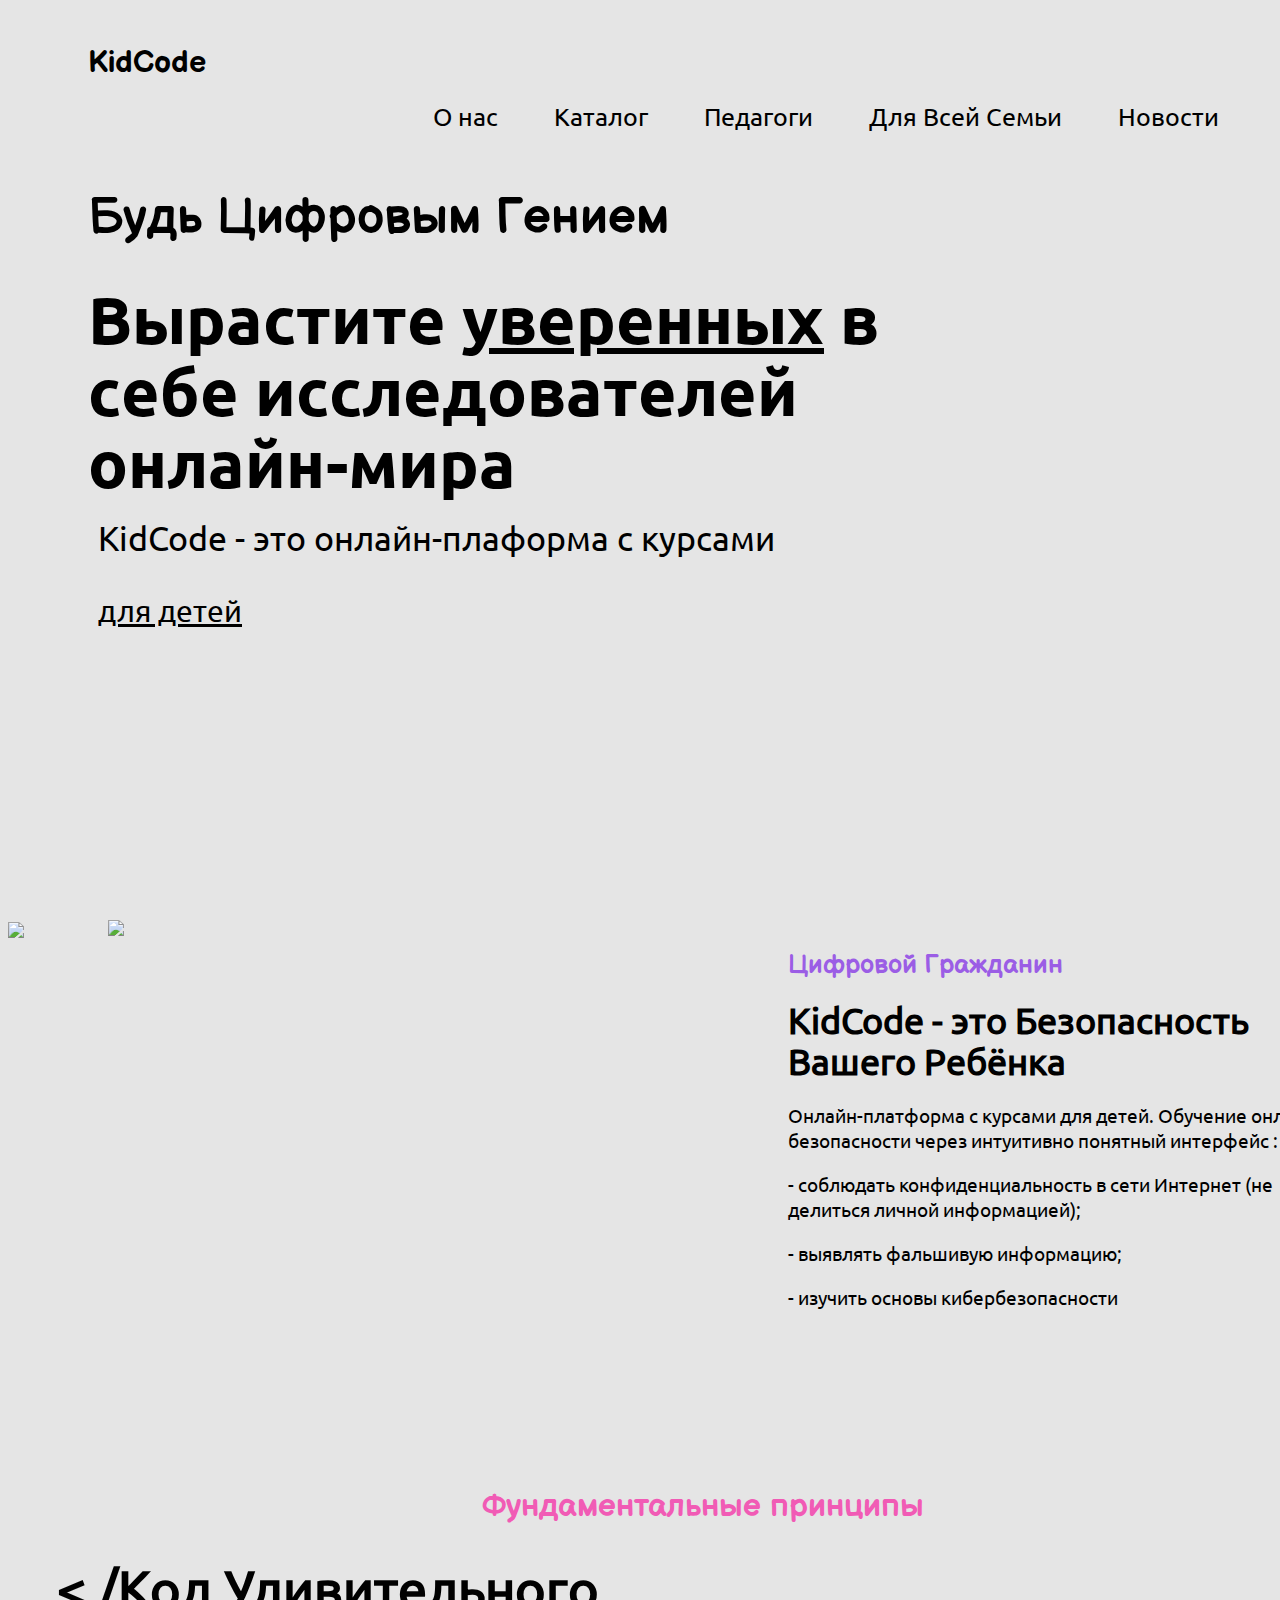
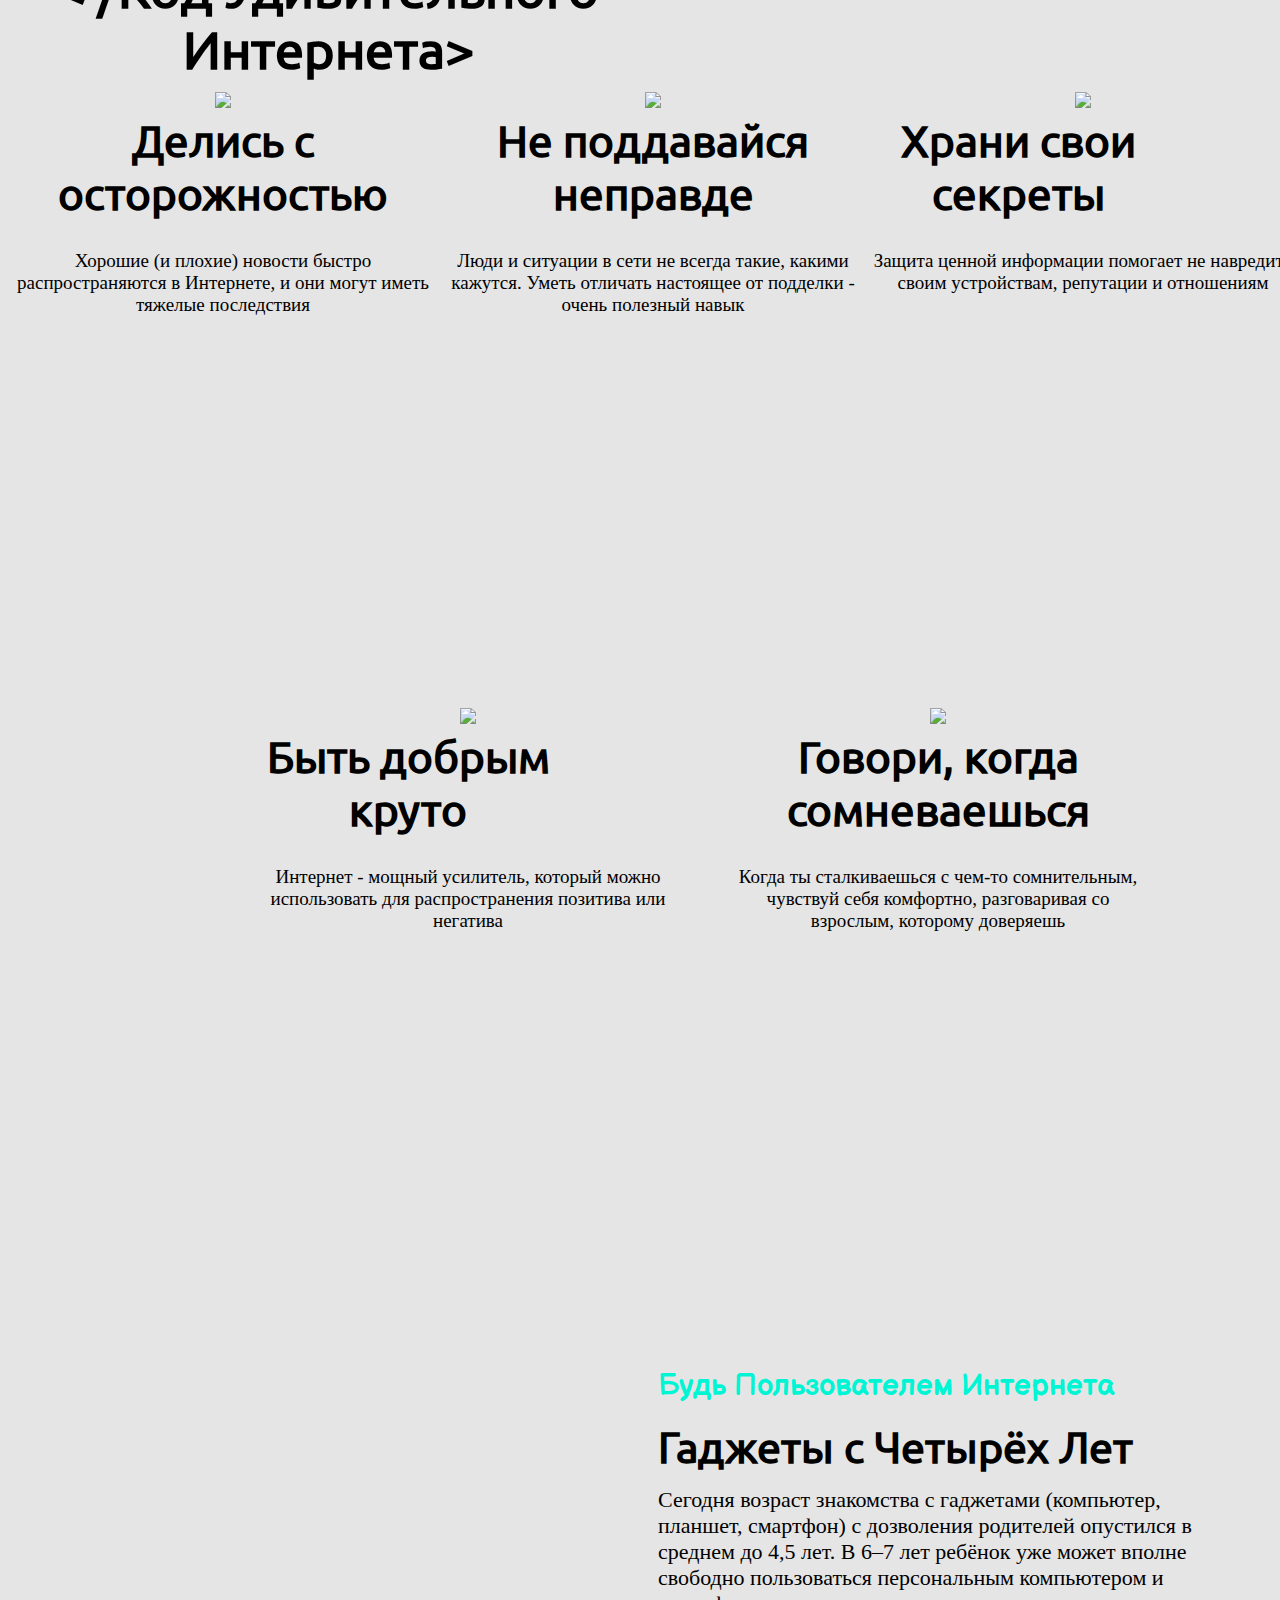
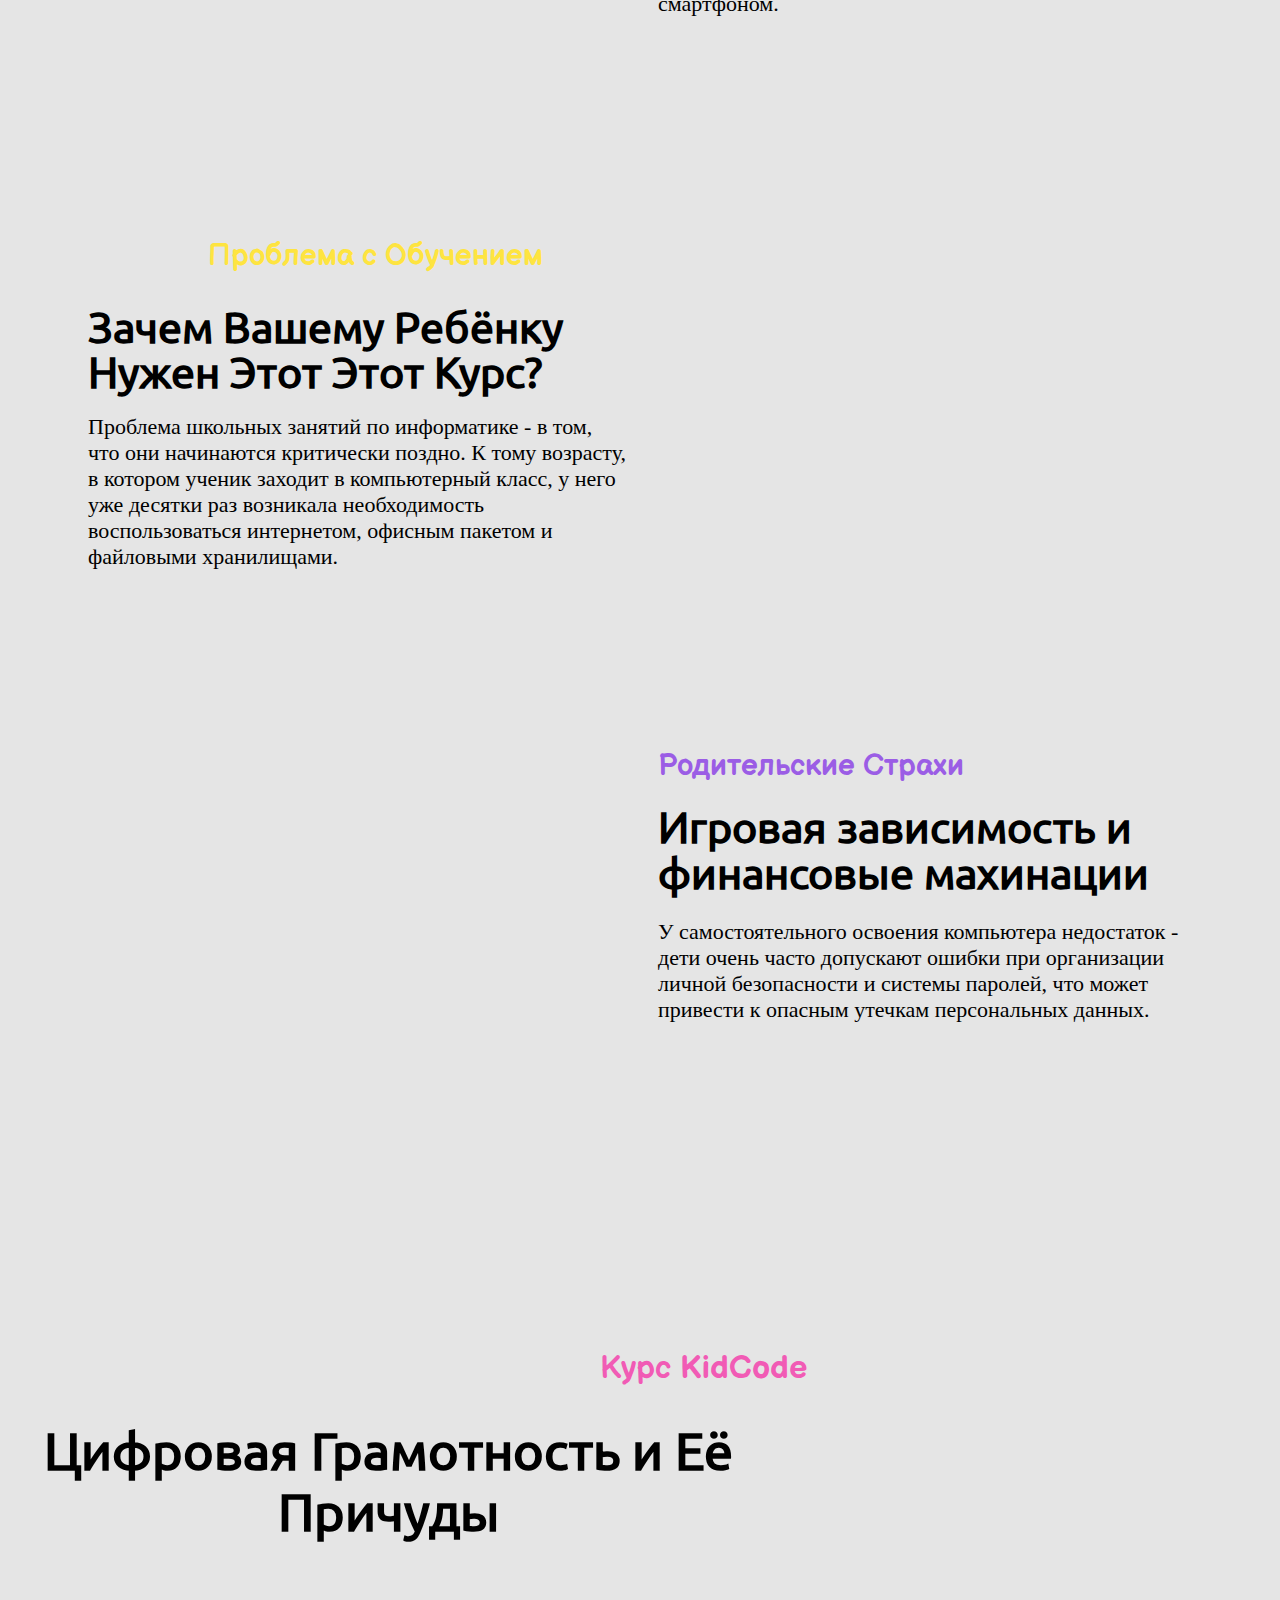
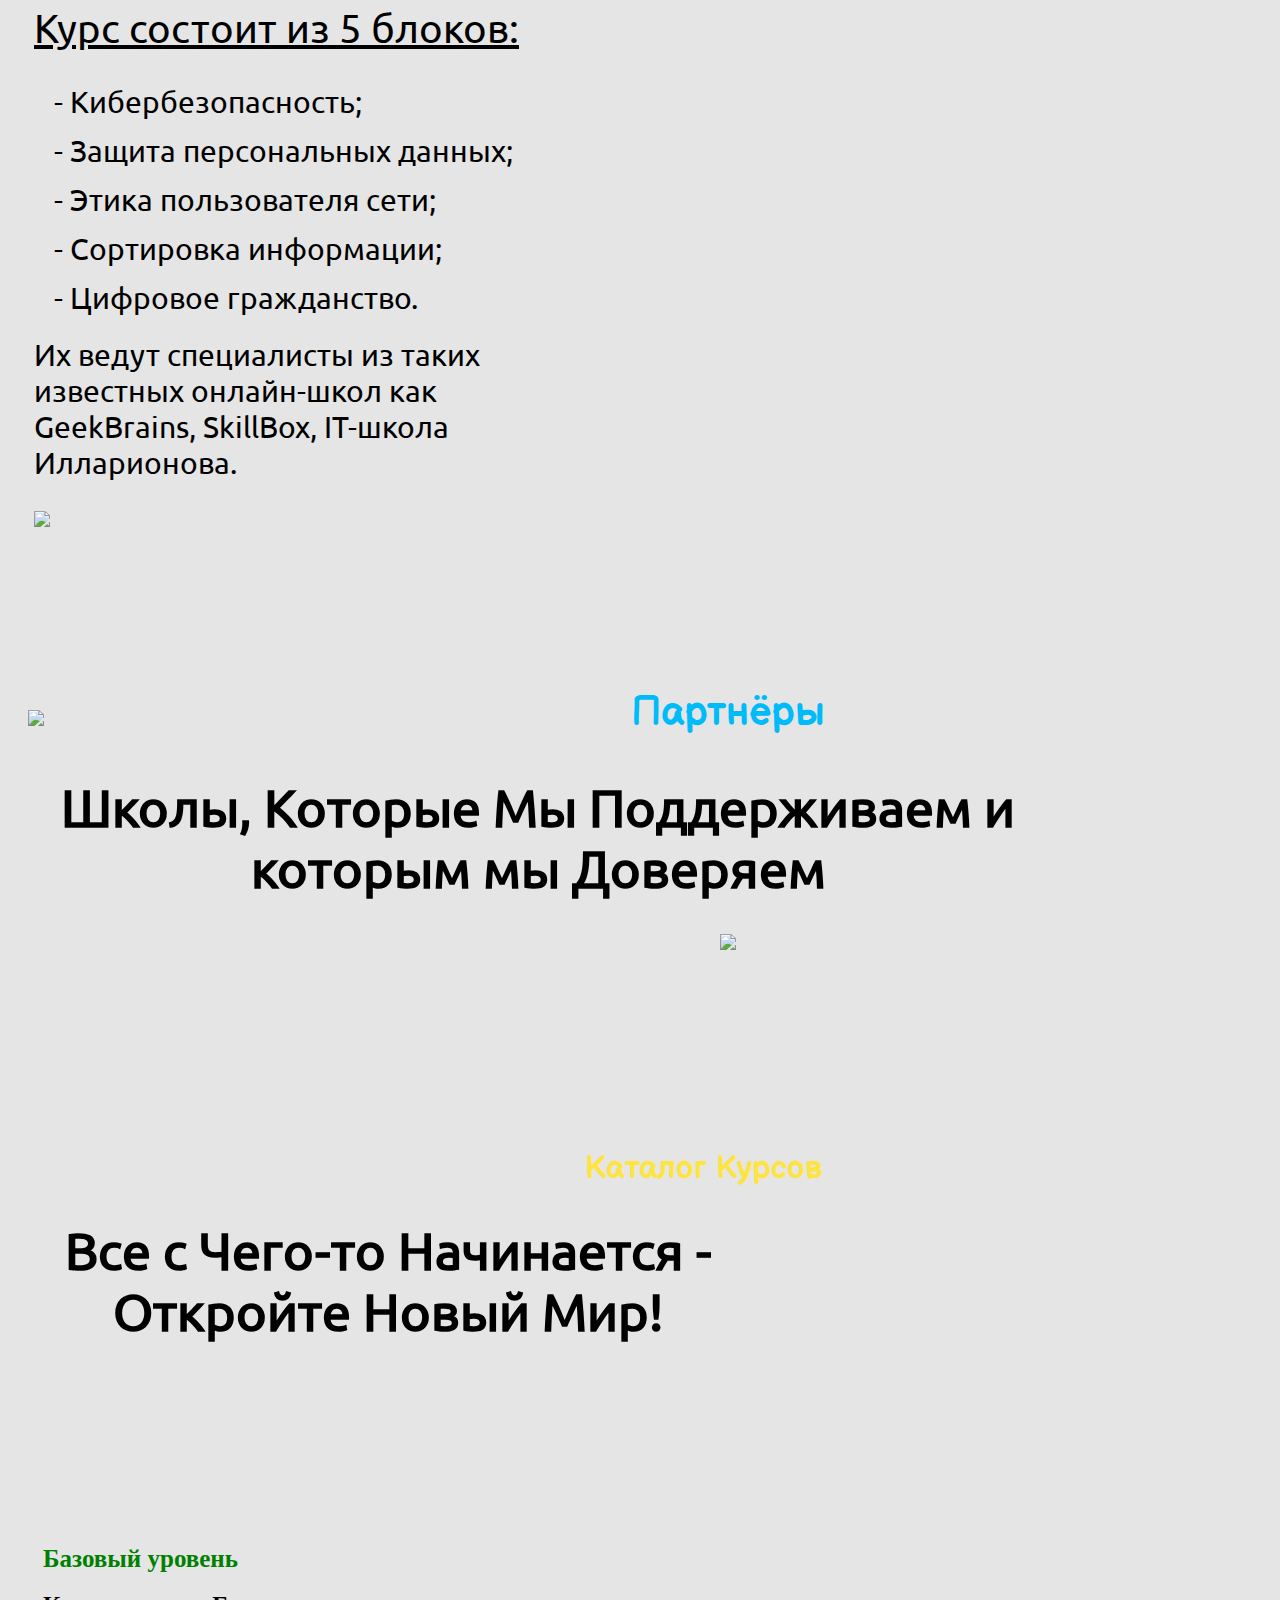
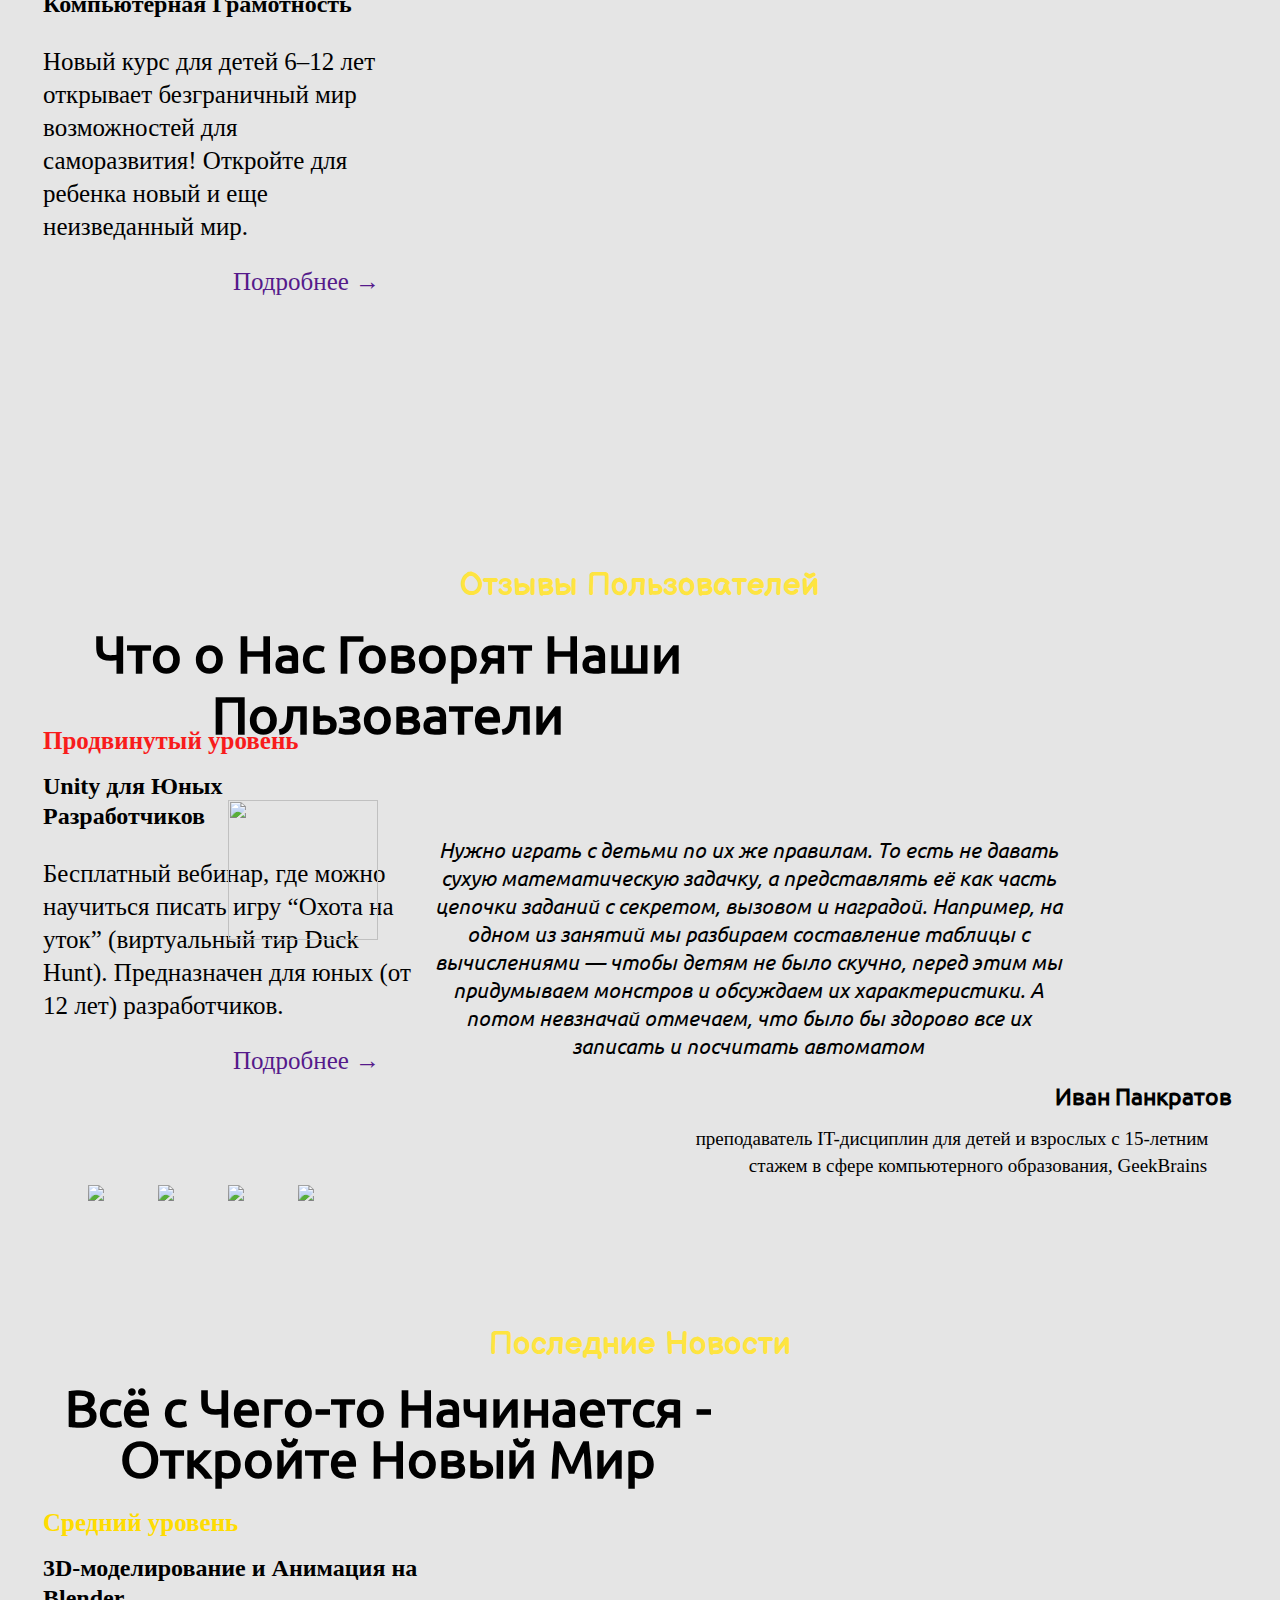
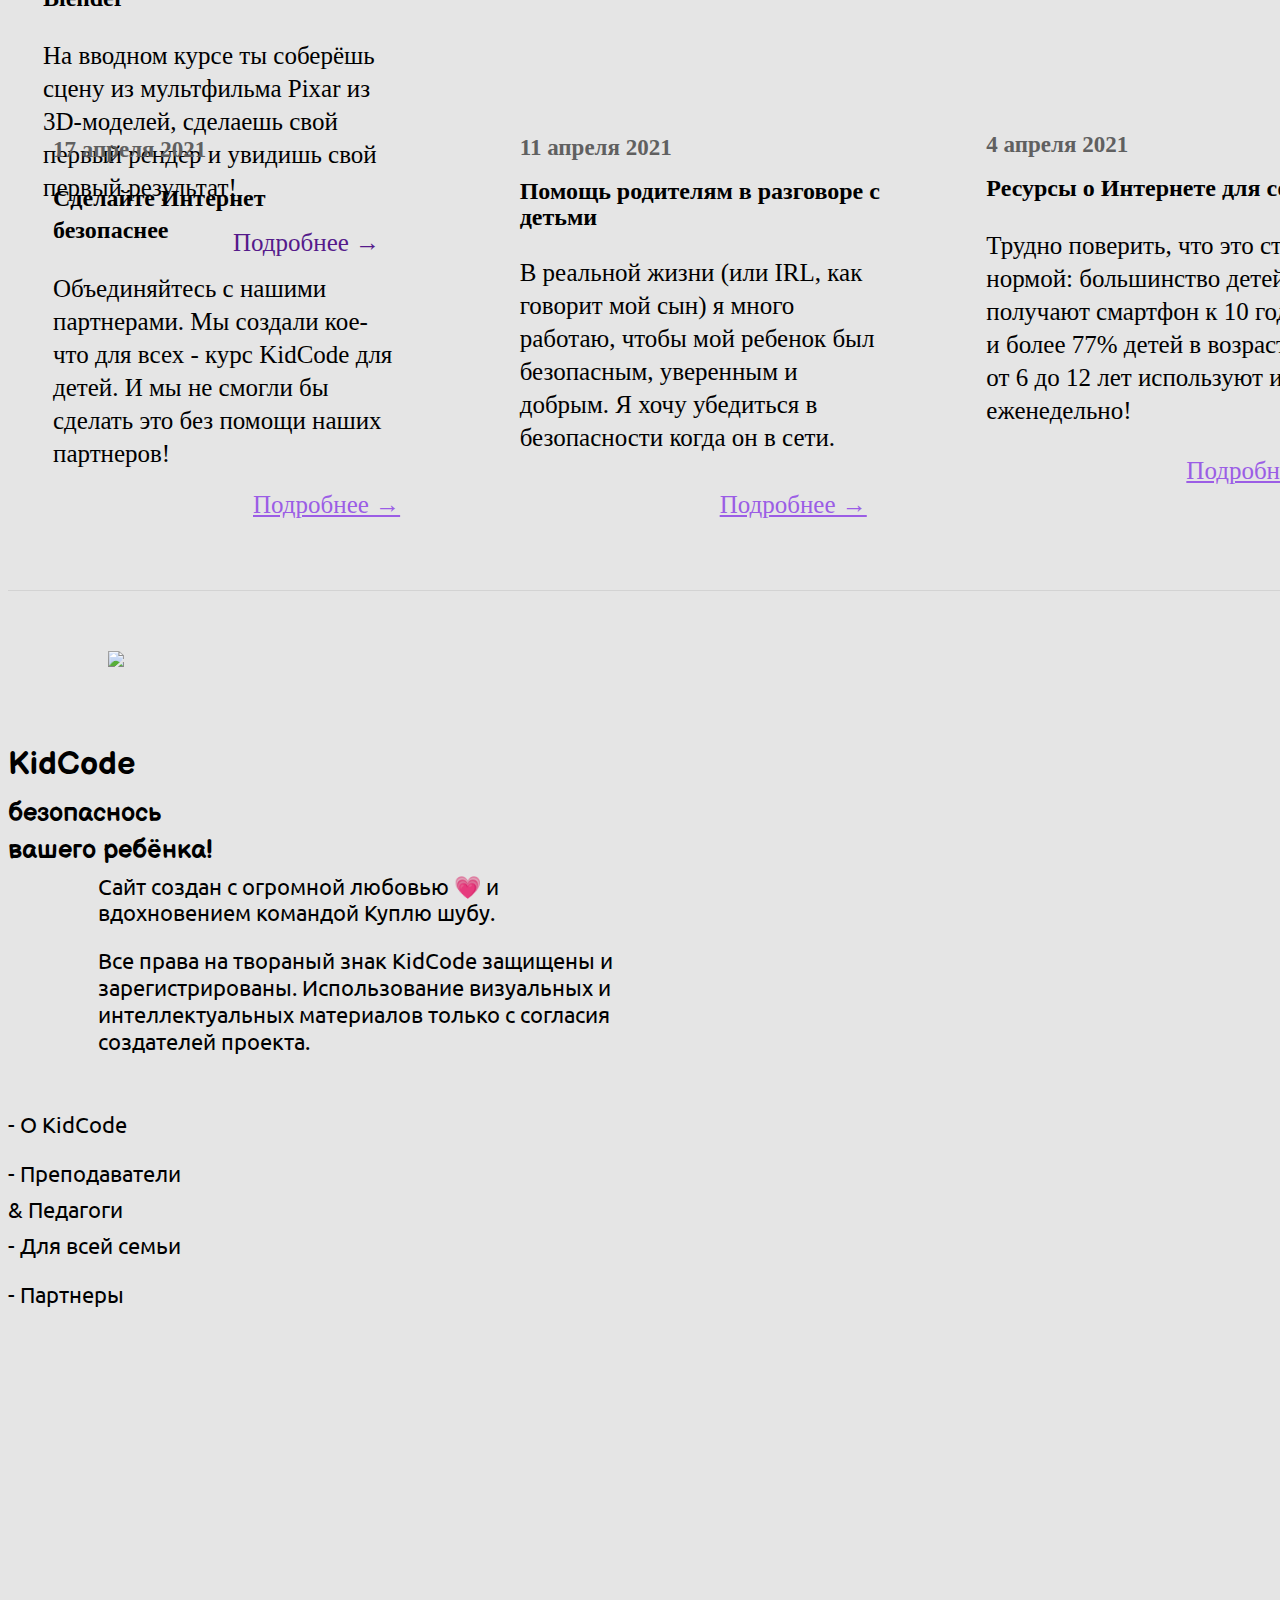
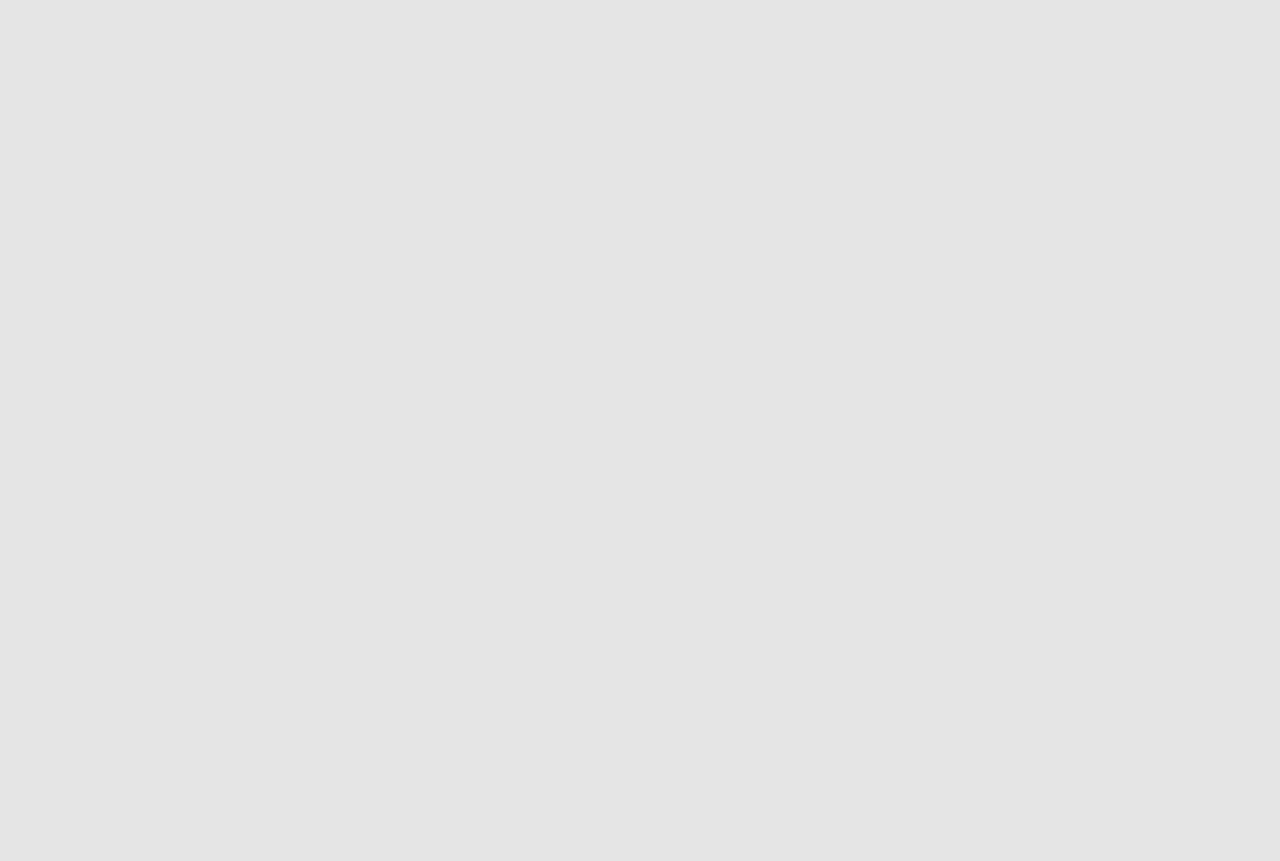
==== Hackaton/index.html @ 49bf1b78 "Add files via upload" ====
<!DOCTYPE html>
<html>
<head>
    <title>KidCode</title>
    <link rel="stylesheet" href="https://cdn.jsdelivr.net/npm/bootstrap@4.5.3/dist/css/bootstrap.min.css" integrity="sha384-TX8t27EcRE3e/ihU7zmQxVncDAy5uIKz4rEkgIXeMed4M0jlfIDPvg6uqKI2xXr2" crossorigin="anonymous">
    <link rel="stylesheet" type="text/css" href="style.css">
<link rel="stylesheet" type="text/css" href="style.css">
</head>
<body style="background-color: #E5E5E5">
	<!-- banner div -->
	<div class="mx-auto" style="width: 1440px; height: 800px; background-image: url('https://i.imgur.com/1gR1zR9.png'); background-size: 100% 100%" >
		<!-- header -->
		<div class="mx-auto row "  style="height: 98px; width: 1440px">
			<h1 class="clr_black header_h1" style="" onclick="window.location.href='index.html'" > KidCode </h1>

			<!-- header txt -->
				<a class="no_underline header_txt" style="margin-left: 425px; margin-top: 25px; font-family: 'Ubuntu'" href=""> О нас </a>

				<a class="no_underline header_txt" style="margin-left: 50px; margin-top: 25px; font-family: 'Ubuntu'" href=""> Каталог </a>

				<a class="no_underline header_txt" style="margin-left: 50px; margin-top: 25px; font-family: 'Ubuntu'" href=""> Педагоги  </a>

				<a class="no_underline header_txt" style="margin-left: 50px; margin-top: 25px; font-family: 'Ubuntu'" href=""> Для Всей Семьи </a>

				<a class="no_underline header_txt" style="margin-left: 50px; margin-top: 25px; font-family: 'Ubuntu'" href=""> Новости </a>
		</div>
		<!-- banner_text -->
		<div class="row">
			<div class="" style=" padding-left: 80px; margin-top:70px; font-size: 5px">
				<h1 class="clr_black" style="font-family: 'Balsamiq';font-size: 50px"> Будь Цифровым Гением </h1>
					<div class="" style="width: 860px; height: 600px; ">
						<b class="clr_black" style="line-height: 72px;font-weight: bold; font-size: 66px; font-family: 'UbuntuB'">Вырастите <b class="underline" style="font-weight: bold; font-size: 66px; font-family: 'UbuntuB'">уверенных</b> в себе исследователей онлайн-мира</b>
					<div class="" style="width: 700px">	
						<p class="clr_black row" style="font-size: 34px; font-family: 'Ubuntu';margin-top: 20px; margin-left: 10px">	 KidCode - это онлайн-плаформа с курсами <p class="clr_black underline" style="font-size: 30px; font-family: 'Ubuntu'; margin-left: 10px"> для детей </p> </p>
					</div>	


					</div>
			</div>

			<div class="" style="">
				<img style="width: 490px; margin-left: 0px; margin-top: 40px" src="https://i.imgur.com/Z3Z937R.png">
			</div>		



		</div>




	</div>

	<div class="mx-auto  " style="width: 1440px; height: 600px;display: flex;">
		<!-- decor-img -->
		<div class=" " style="width: 660px; height: 550px; margin-top: 60px; margin-left: 100px">
			<img src="https://i.imgur.com/q2xJYaU.png" class="" style="width: 650px; padding-top: 40px; padding-left: 0px; ">
		</div>
		<!-- about / text txt-color: 9B5DE5 -->
		<div class=" " style="width: 570px; height: 550px; margin-top: 60px">
			<p class=" " style="color: #9B5DE5; font-size: 26px; font-family: 'Balsamiq'; margin-top: 70px; margin-left: 20px">
				Цифровой Гражданин
			</p>
			<b class=" " style="line-height: 25px;color: black; font-size: 36px; font-family: 'Ubuntu'; padding-top: 0px; padding-left: 20px">
				KidCode - это Безопасность <b class=" " style="line-height: 45px;color: black; font-size: 36px; font-family: 'Ubuntu'; padding-top: 0px; padding-left: 20px">Вашего Ребёнка</b>
			</b>
			<p class="clr_black ubuntu" style="margin-left: 20px; margin-top: 20px; width: 540px; font-size: 19px" >
				Онлайн-платформа с курсами для детей. Обучение онлайн-безопасности через интуитивно понятный интерфейс :
				<p class="clr_black ubuntu" style="line-height: 25px;margin-left: 20px; margin-top: 0px; width: 540px; font-size: 19px" >
				- соблюдать конфиденциальность в сети Интернет (не делиться личной информацией);
				</p>
				<p class="clr_black ubuntu" style="line-height: 25px;margin-left: 20px; margin-top: 0px; width: 540px; font-size: 19px" >
				- выявлять фальшивую информацию;
				</p>
				<p class="clr_black ubuntu" style="line-height: 25px;margin-left: 20px; margin-top: 0px; width: 540px; font-size: 19px" >
				- изучить основы кибербезопасности
				</p>
				
			</p>	
		</div>
	</div>	
	<!-- BASICS: -->
	<div class="mx-auto  " style="width: 1440px; height: 1500px;">
		<!-- upper div -->
		<div class="mx-auto " style="width: 1390px; height: 800px">
			<!-- heading -->
			<div class="mx-auto  cntr" style="width: 1390px; height: 240px">
				<!-- txt clr: F15BB5  -->
				<p style="color: #F15BB5; font-size: 32px; font-family: 'Balsamiq'; padding-top: 35px" class=""> Фундаментальные принципы </p>
				<h1 class="mx-auto" style="color: black; font-size: 52px; font-family: 'Ubuntu'; margin-top: 0px; padding-left: 20px; width: 600px"> < /Код Удивительного Интернета> </h1>
			</div>

			<!-- advises -->
			<!-- 3 rounds -->
			<div class="mx-auto  d-flex" style="width: 1390px; height: 670px">
				<div class="mx-auto  cntr"  style="width: 430px; height: 600px;">
					<img src="https://i.imgur.com/TjP4OdY.png">

					<h1 style="color: black; font-size: 44px; font-family: 'Ubuntu'; margin-top: 2px; font-weight: bold;"> Делись с осторожностью </h1>	
					<p class="clr_black" style="font-size: 19px"> Хорошие (и плохие) новости быстро распространяются в Интернете, и они могут иметь тяжелые последствия </p>
				</div>
				<div class="mx-auto  cntr"  style="width: 430px; height: 600px;">
					<img src="https://i.imgur.com/TjP4OdY.png">

					<h1 style="color: black; font-size: 44px; font-family: 'Ubuntu'; margin-top: 2px; font-weight: bold;"> Не поддавайся неправде </h1>	
					<p class="clr_black" style="font-size: 19px"> Люди и ситуации в сети не всегда такие, какими кажутся. Уметь отличать настоящее от подделки - очень полезный навык </p>
				</div>
				<div class="mx-auto  cntr"  style="width: 430px; height: 600px;">
					<img src="https://i.imgur.com/TjP4OdY.png">

					<h1 style="color: black; font-size: 44px; font-family: 'Ubuntu'; margin-top: 2px; font-weight: bold; width: 300px" class="mx-auto"> Храни свои секреты </h1>	
					<p class="clr_black" style="font-size: 19px; margin-top: 0px"> Защита ценной информации помогает не навредить своим устройствам, репутации и отношениям </p>
				</div>
			</div>
		</div>
		<!-- lower div -->
		<div class=" mx-auto  d-flex" style="width: 1390px; height: 650px; margin-top: 56px">
			<div class="  cntr"  style="width: 420px; height: 600px;margin-left: 250px">
				<img src="https://i.imgur.com/TjP4OdY.png">

				<h1 style="width: 300px;color: black; font-size: 44px; font-family: 'Ubuntu'; margin-top: 2px; font-weight: bold;" class="mx-auto"> Быть добрым круто </h1>	
				<p class="clr_black" style="font-size: 19px; margin-top: 12px "> Интернет - мощный усилитель, который можно использовать для распространения позитива или негатива </p>
			</div>
			<div class="  cntr"  style="width: 420px; height: 600px; margin-left: 50px">
				<img src="https://i.imgur.com/TjP4OdY.png">

				<h1 style="color: black; font-size: 44px; font-family: 'Ubuntu'; margin-top: 2px; font-weight: bold;"> Говори, когда сомневаешься </h1>	
				<p class="clr_black" style="font-size: 19px"> Когда ты сталкиваешься с чем-то сомнительным, чувствуй себя комфортно, разговаривая со взрослым, которому доверяешь </p>
			</div>
		</div>

		
	</div>

	<!-- F.A.Q -->
	<div class="mx-auto  " style="width: 1440px; height: 1530px; ">
		<!-- 1st faq -->
		<div class="mx-auto d-flex" style="width: 1200px; height: 440px;background-image: url('https://i.imgur.com/p0WdG8W.png');background-size: 100% 100%">
			<!-- img template -->
			
			<!-- txt div -->
			<div style="margin-left: 600px">
				<p class=" " style="color: #00F5D4; font-size: 30px; font-family: 'Balsamiq'; margin-top: 16px; margin-left: 50px">
					Будь Пользователем Интернета
				</p>
				<b class=" " style="line-height: 25px;color: black; font-size: 43px; font-family: 'Ubuntu'; padding-top: 0px; margin-left: 50px">
					Гаджеты с Четырёх Лет
				</b>
				<p class="clr_black" style="margin-left: 50px; margin-top: 20px; width: 540px; font-size: 22px" >
					Сегодня возраст знакомства с гаджетами (компьютер, планшет, смартфон) с дозволения родителей опустился в среднем до 4,5 лет. В 6–7 лет ребёнок уже может вполне свободно пользоваться персональным компьютером и смартфоном. 		
				</p>	
			</div>
		</div>

		<!-- 2nd faq -->
		<div class="mx-auto d-flex" style="width: 1200px; height: 440px; margin-top: 30px; background-image: url('https://i.imgur.com/aOKxh3s.png'); background-size: 100% 100%;">
			<!-- txt div -->
			<div style="width: 560px">
				<p class=" " style="color: #FEE440; font-size: 30px; font-family: 'Balsamiq'; margin-top: 16px; margin-left: 200px">
					Проблема с Обучением
				</p>
				<b class="" style="line-height: 15px;color: black; font-size: 43px; font-family: 'Ubuntu'; margin-top: 0px; margin-left: 80px; ">
					Зачем Вашему
				</b>
				<b class="" style="line-height: 45px;color: black; font-size: 43px; font-family: 'Ubuntu'; margin-top: 0px; margin-left: 00px; ">
					Ребёнку
				</b>
				<b class="" style="line-height: 45px;color: black; font-size: 43px; font-family: 'Ubuntu'; margin-top: 0px; margin-left:80px; ">
					Нужен Этот 
				</b>
				<b class="" style="line-height: 45px;color: black; font-size: 43px; font-family: 'Ubuntu'; margin-top: 0px; margin-left:0px; ">
					Этот Курс?
				</b>
				<p class="clr_black" style="margin-left: 80px; margin-top: 20px; width: 540px; font-size: 22px" >
					Проблема школьных занятий по информатике - в том, что они начинаются критически поздно. К тому возрасту, в котором ученик заходит в компьютерный класс, у него уже десятки раз возникала необходимость воспользоваться интернетом, офисным пакетом и файловыми хранилищами. 		
				</p>	
			</div>
			<!-- img -->
			
		</div>

		<!-- 3rd faq -->
		<div class="mx-auto d-flex" style="width: 1200px; height: 440px; margin-top: 70px; background-size: 100% 100%; background-image: url('https://i.imgur.com/QW28UJi.png'); ">
			<!-- img template -->
			
			<!-- txt div -->
			<div style="margin-left: 600px">
				<p class=" " style="color: #9B5DE5; font-size: 30px; font-family: 'Balsamiq'; margin-top: 16px; margin-left: 50px">
					Родительские Страхи
				</p>
				<b class=" " style="line-height: 25px;color: black; font-size: 43px; font-family: 'Ubuntu'; padding-top: 0px; margin-left: 50px">
					Игровая зависимость и 
				</b>
				<b class=" " style="color: black; font-size: 43px; font-family: 'Ubuntu'; padding-top: 0px; margin-left: 50px">
					финансовые махинации
				</b>
				<p class="clr_black" style="margin-left: 50px; margin-top: 20px; width: 540px; font-size: 22px" >
					У самостоятельного освоения компьютера недостаток - дети очень часто допускают ошибки при организации личной безопасности и системы паролей, что может привести к опасным утечкам персональных данных.  		
				</p>	
			</div>
		</div>
	</div>


	<!-- own course material -->
	<div class="mx-auto " style="width: 1440px; height: 800px; ">
		<div class="mx-auto  cntr" style="width: 1390px; height: 240px">
				<!-- txt clr: F15BB5  -->
				<p style="color: #F15BB5; font-size: 32px; font-family: 'Balsamiq'; padding-top: 35px" class=""> Курс KidCode </p>
				<h1 class="mx-auto" style="color: black; font-size: 52px; font-family: 'Ubuntu'; margin-top: 0px; padding-left: 20px; width: 720px">  Цифровая Грамотность и Её Причуды  </h1>
		</div>
		<!-- course itself -->
		<div class="row mx-auto" style="width: 1440px; height: 760px; margin-top: 50px"> 
			<!-- txt div -->
			<div class="" style="width: 520px; height: 700px;margin-left: 26px">
				<p class="underline clr_black ubuntu" style="font-size: 40px; "> Курс состоит из 5 блоков: </p>

				<p class="clr_black ubuntu" style="line-height: 19px;font-size: 30px; margin-left: 20px "> - Кибербезопасность; </p>
				<p class="clr_black ubuntu" style="line-height: 19px;font-size: 30px; margin-left: 20px"> - Защита персональных данных; </p>
				<p class="clr_black ubuntu" style="line-height: 19px;font-size: 30px; margin-left: 20px"> - Этика пользователя сети; </p>
				<p class="clr_black ubuntu" style="line-height: 19px;font-size: 30px; margin-left: 20px"> - Сортировка информации; </p>
				<p class="clr_black ubuntu" style="line-height: 19px;font-size: 30px; margin-left: 20px"> - Цифровое гражданство. </p>

				<p class="clr_black ubuntu" style="font-size: 30px;">
					Их ведут специалисты из таких известных онлайн-школ как GeekBrains, SkillBox, IT-школа Илларионова.
				</p>

				<img src="https://i.imgur.com/5CbLUYL.png">	
			</div>
			<img src="https://i.imgur.com/0pT3VWP.png" style="height: 550px; margin-top: 6px; margin-left: 20px" class="">
		</div>
	</div>

	<!-- Partners -->
	<div class="mx-auto  cntr" style="width: 1440px; height: 400px; margin-top: 140px">
		<div class="cntr" style="">
			<!-- txt clr: 00BBF9  -->
			<p style="color: #00BBF9; font-size: 40px; font-family: 'Balsamiq'; padding-top: 35px" class=""> Партнёры </p>
			<h1 class="mx-auto ubuntu" style="color: black; font-size: 52px; font-family: 'Ubuntu'; margin-top: 0px; padding-left: 20px; width: 1020px"> Школы, Которые Мы Поддерживаем и которым мы  Доверяем </h1>
		</div>	
		<img src="https://i.imgur.com/PFsJ7p9.png" class="mx-auto cntr" style="width: 1300px">
	</div>

	<!-- Catalog -->
	<div class="mx-auto  " style="width: 1440px; height: 1000px; margin-top: 60px">
		<div class="mx-auto  cntr" style="width: 1390px; height: 240px">
			<!-- txt clr: F15BB5  -->
			<p style="color: #FEE440; font-size: 32px; font-family: 'Balsamiq'; padding-top: 35px" class=""> Каталог Курсов </p>
			<h1 class="mx-auto" style="color: black; font-size: 52px; font-family: 'Ubuntu'; margin-top: 0px; padding-left: 20px; width: 720px">  Все с Чего-то Начинается - Откройте Новый Мир!  </h1>
		</div>
		<!-- Courses list -->
		<div class="row mx-auto" style="margin-top: 55px">		
			<!-- 1st course -->
			<div style="background-image: url('https://i.imgur.com/DHEdboT.png'); background-size: 100% 100%;" class="course_size  mx-auto">
				<p class="" style="font-size: 25px; margin-top:200px; margin-left: 35px; font-weight: bold; color: green; line-height: 10px"> Базовый уровень </p>	
				<h2 class="" style="width: 320px; font-weight: bold; margin-left: 35px; margin-top: 1px; line-height: 30px"> Компьютерная Грамотность </h2>
				<p class="clr_black" style="font-size: 25px; margin-left: 35px; padding-top: 1px; width: 340px; line-height: 33px">
					Новый курс для детей 6–12 лет открывает безграничный мир возможностей для саморазвития! Откройте для ребенка новый и еще неизведанный мир.
				</p>	
				<!-- link  <a> -->
				<a class="no_underline course_anchor" href="" style="font-size: 25px; margin-left: 225px; padding-top: 10px;">
					Подробнее →
				</a>	
			</div>
			<!-- 2nd course FEE440 -->
			<div style="background-image: url('https://i.imgur.com/P1EWaOD.png'); background-size: 100% 100%;" class="course_size  mx-auto ">
				<p class="" style="font-size: 25px; margin-top:200px; margin-left: 35px; font-weight: bold; color: #F81C1C; line-height: 10px"> Продвинутый уровень </p>	
				<h2 class="" style="width: 320px; font-weight: bold; margin-left: 35px; margin-top: 1px; line-height: 30px"> Unity для Юных Разработчиков </h2>
				<p class="clr_black" style="font-size: 25px; margin-left: 35px; padding-top: 1px; width: 370px; line-height: 33px">
					Бесплатный вебинар, где можно научиться писать игру “Охота на уток” (виртуальный тир Duck Hunt). Предназначен для юных (от 12 лет) разработчиков.
				</p>	
				<!-- link  <a> -->
				<a class="no_underline course_anchor" href="" style="font-size: 25px; margin-left: 225px; padding-top: 10px;">
					Подробнее →
				</a>	
			</div>
			<!-- 3rd course -->
			<div style="background-image: url('https://i.imgur.com/yrUW8W7.png'); background-size: 100% 100%;" class="course_size  mx-auto ">
				<p class="" style="font-size: 25px; margin-top:200px; margin-left: 35px; font-weight: bold; color: #FFDC00; line-height: 10px"> Средний уровень </p>	
				<h2 class="" style="width: 420px; font-weight: bold; margin-left: 35px; margin-top: 1px; line-height: 30px"> 3D-моделирование и Анимация на Blender </h2>
				<p class="clr_black" style="font-size: 25px; margin-left: 35px; padding-top: 1px; width: 350px; line-height: 33px">
					На вводном курсе ты соберёшь сцену из мультфильма Pixar из 3D-моделей, сделаешь свой первый рендер и увидишь свой первый результат! 
				</p>	
				<!-- link  <a> -->
				<a class="no_underline course_anchor" href="" style="font-size: 25px; margin-left: 225px; padding-top: 10px;">
					Подробнее →
				</a>	
			</div>
		</div>	
	</div>
	<!-- reviews -->
	<div class="mx-auto   ">
		<!-- txt clr: F15BB5  -->
		<div class="cntr">
			<p style="color: #FEE440; font-size: 32px; font-family: 'Balsamiq'; padding-top: 35px;line-height: 10px" class=""> Отзывы Пользователей </p>
			<h1 class="mx-auto" style="color: black; font-size: 52px; font-family: 'Ubuntu'; margin-top: 0px; padding-left: 20px; width: 720px; ">  Что о Нас Говорят Наши Пользователи  </h1>
		</div>
		<!-- reviews section -->
		<div class=" mx-auto d-flex" style="width: 1440px; height: 390px">
			<img src="https://i.imgur.com/T8U0Yab.png" style="width: 150px;height: 140px; margin-top: 20px; margin-left: 220px">
			<!-- reviews -->
			<div class=" cntr" style="width: 1000px; height: 337px; margin-top: 35px; margin-left: 15px">
				<p class=" ubuntuI" style="font-size: 21px; width: 650px; margin-left: 30px">
					Нужно играть с детьми по их же правилам. То есть не давать сухую математическую задачку, а представлять её как часть цепочки заданий с секретом, вызовом и наградой. Например, на одном из занятий мы разбираем составление таблицы с вычислениями — чтобы детям не было скучно, перед этим мы придумываем монстров и обсуждаем их характеристики. А потом невзначай отмечаем, что было бы здорово все их записать и посчитать автоматом
				</p>
				<h1 class="ubuntu" style="font-weight: bold;font-size: 23px; margin-left: 500px">
					Иван Панкратов
				</h1>
				<p style="font-size: 19px; width: 630px;line-height: 17px; margin-left: 244px"> преподаватель IT-дисциплин для детей и взрослых с 15-летним </p>
				<p style="font-size: 19px; width: 630px; line-height: 0px; margin-left: 270px"> стажем в сфере компьютерного образования, GeekBrains  </p>
			</div>
			
		</div>
		<!-- dots menu -->
		<div class=" mx-auto " style="width: 400px; margin-top: 15px">
			<img src="https://i.imgur.com/PnBeD6N.png" class="dot1" style="margin-left: 80px">
			<img src="https://i.imgur.com/VS3YiCx.png" class="dot2" style="margin-left: 50px">
			<img src="https://i.imgur.com/YmYIBKP.png" class="dot3" style="margin-left: 50px">
			<img src="https://i.imgur.com/nCn83GS.png" class="dot4" style="margin-left: 50px">
		</div>

	</div>
	<!-- news menu -->
	<div class="" style="margin-top: 100px">
		<div class="cntr">	
			<p style="color: #FEE440; font-size: 32px; font-family: 'Balsamiq'; padding-top: 35px;line-height: 10px" class=""> Последние Новости </p>
			<h1 class="mx-auto" style="color: black; font-size: 52px; font-family: 'Ubuntu'; margin-top: 0px; padding-left: 20px; width: 720px;line-height: 51px ">  Всё с Чего-то Начинается - Откройте Новый Мир  </h1>
		</div>	
		<div class="d-flex mx-auto" style="width: 1400px; margin-top: 46px">
			<!-- 1st course -->
			<div style="background-image: url('https://i.imgur.com/YSrnVz7.png'); background-size: 100% 100%; width: 490px; height: 610px" class="course_size  mx-auto">
				<p class="" style="font-size: 23px; margin-top:210px; margin-left: 45px; font-weight: bold; color: #606060; line-height: 19px"> 17 апреля 2021 </p>	
				<h2 class="" style="width: 320px; font-weight: bold; margin-left: 45px; margin-top: 1px; line-height: 32px"> Сделайте Интернет безопаснее  </h2>
				<p class="clr_black" style="font-size: 25px; margin-left: 45px; padding-top: 1px; width: 340px; line-height: 33px">
					Объединяйтесь с нашими партнерами. Мы создали кое-что для всех - курс KidCode для детей. И мы не смогли бы сделать это без помощи наших партнеров!
				</p>	
				<!-- link  <a> -->
				<a class="course_anchor" href="" style="color: #9B5DE5;font-size: 25px; margin-left: 245px; padding-top: 10px;line-height: 20px">
					Подробнее →
				</a>	
			</div>
			<!-- 2nd course FEE440 -->
			<div style="background-image: url('https://i.imgur.com/XtZbWdQ.png'); background-size: 100% 100%; width: 490px; height: 610px" class="course_size  mx-auto ">
				<p class="" style="font-size: 23px; margin-top:210px; margin-left: 45px; font-weight: bold; color: #606060; line-height: 15px"> 11 апреля 2021 </p>	
				<h2 class="" style="width: 420px; font-weight: bold; margin-left: 45px; margin-top: 1px; line-height: 26px"> Помощь родителям в разговоре с детьми </h2>
				<p class="clr_black" style="font-size: 25px; margin-left: 45px; padding-top: 1px; width: 370px; line-height: 33px">
					В реальной жизни (или IRL, как говорит мой сын) я много работаю, чтобы мой ребенок был безопасным, уверенным и добрым. Я хочу убедиться в безопасности когда он в сети.
				</p>	
				<!-- link  <a> -->
				<a class="course_anchor" href="" style="color: #9B5DE5;font-size: 25px; margin-left: 245px; line-height: 52px">
					Подробнее →
				</a>	
			</div>
			<!-- 3rd course -->
			<div style="background-image: url('https://i.imgur.com/r9y8TBj.png'); background-size: 100% 100%; width: 490px; height: 610px" class="course_size  mx-auto ">
				<p class="" style="font-size: 23px; margin-top:210px; margin-left: 45px; font-weight: bold; color: #606060; line-height: 10px"> 4 апреля 2021 </p>	
				<h2 class="" style="width: 380px; font-weight: bold; margin-left: 45px; margin-top: 1px; line-height: 30px"> Ресурсы о Интернете  для семей </h2>
				<p class="clr_black" style="font-size: 25px; margin-left: 45px; padding-top: 1px; width: 340px; line-height: 33px">
					Трудно поверить, что это стало нормой: большинство детей получают смартфон к 10 годам, и более 77% детей в возрасте от 6 до 12 лет используют их еженедельно!
				</p>	
				<!-- link  <a> -->
				<a class="course_anchor" href="" style="color: #9B5DE5; font-size: 25px; margin-left: 245px; line-height: 37px;">
					Подробнее →
				</a>	
			</div>
		</div>
	</div>

	<!-- footer  -->
	<div style="background-image: url('https://i.imgur.com/PdbQJNC.png'); width: 1440px;height: 450px; border-top: 1px solid lightgrey; margin-top: 50px;" class="mx-auto row">
		<div class="bg-warning" style="width: 640px; height: 450px">
			<div class="row" style="">
				<!-- logo -->
				<img src="https://i.imgur.com/vtP20xb.png" style="margin-left: 100px; margin-top: 60px">
				<div class="" style="margin-top: 80px">	
					<h1 class="balsamiq" style="width: 250px; line-height: 28px"> KidCode </h1>
					<h1 class="balsamiq" style="width: 250px; line-height: 28px; font-size: 26px"> безопаснось </h1>
					<h1 class="balsamiq" style="width: 330px; line-height: 10px; font-size: 26px"> вашего ребёнка! </h1>
				</div>
			</div>
			<p class="ubuntu" style="width: 520px; font-size: 22px; margin-left: 90px; margin-top: 10px; line-height: 26px"> Сайт создан с огромной любовью 💗 и вдохновением командой Куплю шубу.
			</p>
			<p class="ubuntu" style="width: 520px; font-size: 22px; margin-left: 90px; margin-top: 3px; line-height: 27px">
				Все права на твораный знак KidCode защищены и зарегистрированы. Использование визуальных и интеллектуальных материалов только с согласия создателей проекта.
			</p>
		</div>
		<div class="bg-danger footer_txt" style="">
			
			<p class="ubuntu mx-auto" style="font-size: 22px; line-height: 27px; margin-top: 70px">
				- О KidCode
			</p>

			<p class="ubuntu mx-auto" style="font-size: 22px; line-height: 27px; margin-top: 20px">
				- Преподаватели
			</p>
			<p class="ubuntu mx-auto" style="font-size: 22px; line-height: 27px; margin-top: 20px; line-height: 1px">
				& Педагоги
			</p>

			<p class="ubuntu mx-auto" style="font-size: 22px; line-height: 27px; margin-top: 20px">
				- Для всей семьи
			</p>

			<p class="ubuntu mx-auto" style="font-size: 22px; line-height: 27px; margin-top: 20px">
				- Партнеры
			</p>
		</div>
		<div class="bg-success footer_txt cntr" style="">
			
		</div>
		<div class="bg-primary footer_txt cntr" style="">
			
		</div>
	</div>

</body>

<script type="text/javascript">
	var header_h1 = document.querySelector(".header_h1");

	
</script>

</html>

<!-- Нужно играть с детьми по их же правилам. То есть не давать сухую математическую задачку, а представлять её как часть цепочки заданий с секретом, вызовом и наградой. Например, на одном из занятий мы разбираем составление таблицы с вычислениями — чтобы детям не было скучно, перед этим мы придумываем монстров и обсуждаем их характеристики. А потом невзначай отмечаем, что было бы здорово все их записать и посчитать автоматом -->
---- Hackaton/style.css ----
@font-face {
  font-family: 'Ubuntu';
  src:  url('Ubuntu.ttf');
       
}

@font-face {
  font-family: 'UbuntuB';
  src:  url('UbuntuB.ttf');
       
}

@font-face {
  font-family: 'Balsamiq';
  src:  url('BalsamiqSans.ttf');
       
}

@font-face {
  font-family: 'UbuntuI';
  src:  url('UbuntuI.ttf');
       
}

.cntr {
	text-align: center;

}

.no_underline {
	text-decoration: none;
}

.header_txt {
	font-size: 25px;
	color: black;

}

.header_txt:hover {
	font-size: 25px;
	color: black;
	text-decoration: none;
	cursor: pointer;
}

.clr_black {
	color: black;
}

.underline {
	text-decoration: underline;
}

.abs {
	position: absolute;

}

.header_h1 {
	font-family: 'Balsamiq';
	padding-left: 80px;
	font-size: 30px;
	padding-top: 25px;
}

.header_h1:hover {
	cursor: pointer;
}

.d-flex {
	display: flex;
}

.course_size {
	width: 420px;
	height: 582px;

}

.course_bg {
	background-image: url('https://i.imgur.com/hKT31Gk.png');
	background-size: 100% 100%;
}

.balsamiq {
	font-family: Balsamiq;
}

.ubuntu {
	font-family: Ubuntu;
}

.ubuntuI {
	font-family: UbuntuI
}


.txt10 {
  font-family: Ubuntu;
  color: black;
  font-size: 18px;

}

.footer_txt {
	width: 266.5px;
	height: 450px;
}
---- Hackaton/style.css ----
@font-face {
  font-family: 'Ubuntu';
  src:  url('Ubuntu.ttf');
       
}

@font-face {
  font-family: 'UbuntuB';
  src:  url('UbuntuB.ttf');
       
}

@font-face {
  font-family: 'Balsamiq';
  src:  url('BalsamiqSans.ttf');
       
}

@font-face {
  font-family: 'UbuntuI';
  src:  url('UbuntuI.ttf');
       
}

.cntr {
	text-align: center;

}

.no_underline {
	text-decoration: none;
}

.header_txt {
	font-size: 25px;
	color: black;

}

.header_txt:hover {
	font-size: 25px;
	color: black;
	text-decoration: none;
	cursor: pointer;
}

.clr_black {
	color: black;
}

.underline {
	text-decoration: underline;
}

.abs {
	position: absolute;

}

.header_h1 {
	font-family: 'Balsamiq';
	padding-left: 80px;
	font-size: 30px;
	padding-top: 25px;
}

.header_h1:hover {
	cursor: pointer;
}

.d-flex {
	display: flex;
}

.course_size {
	width: 420px;
	height: 582px;

}

.course_bg {
	background-image: url('https://i.imgur.com/hKT31Gk.png');
	background-size: 100% 100%;
}

.balsamiq {
	font-family: Balsamiq;
}

.ubuntu {
	font-family: Ubuntu;
}

.ubuntuI {
	font-family: UbuntuI
}


.txt10 {
  font-family: Ubuntu;
  color: black;
  font-size: 18px;

}

.footer_txt {
	width: 266.5px;
	height: 450px;
}
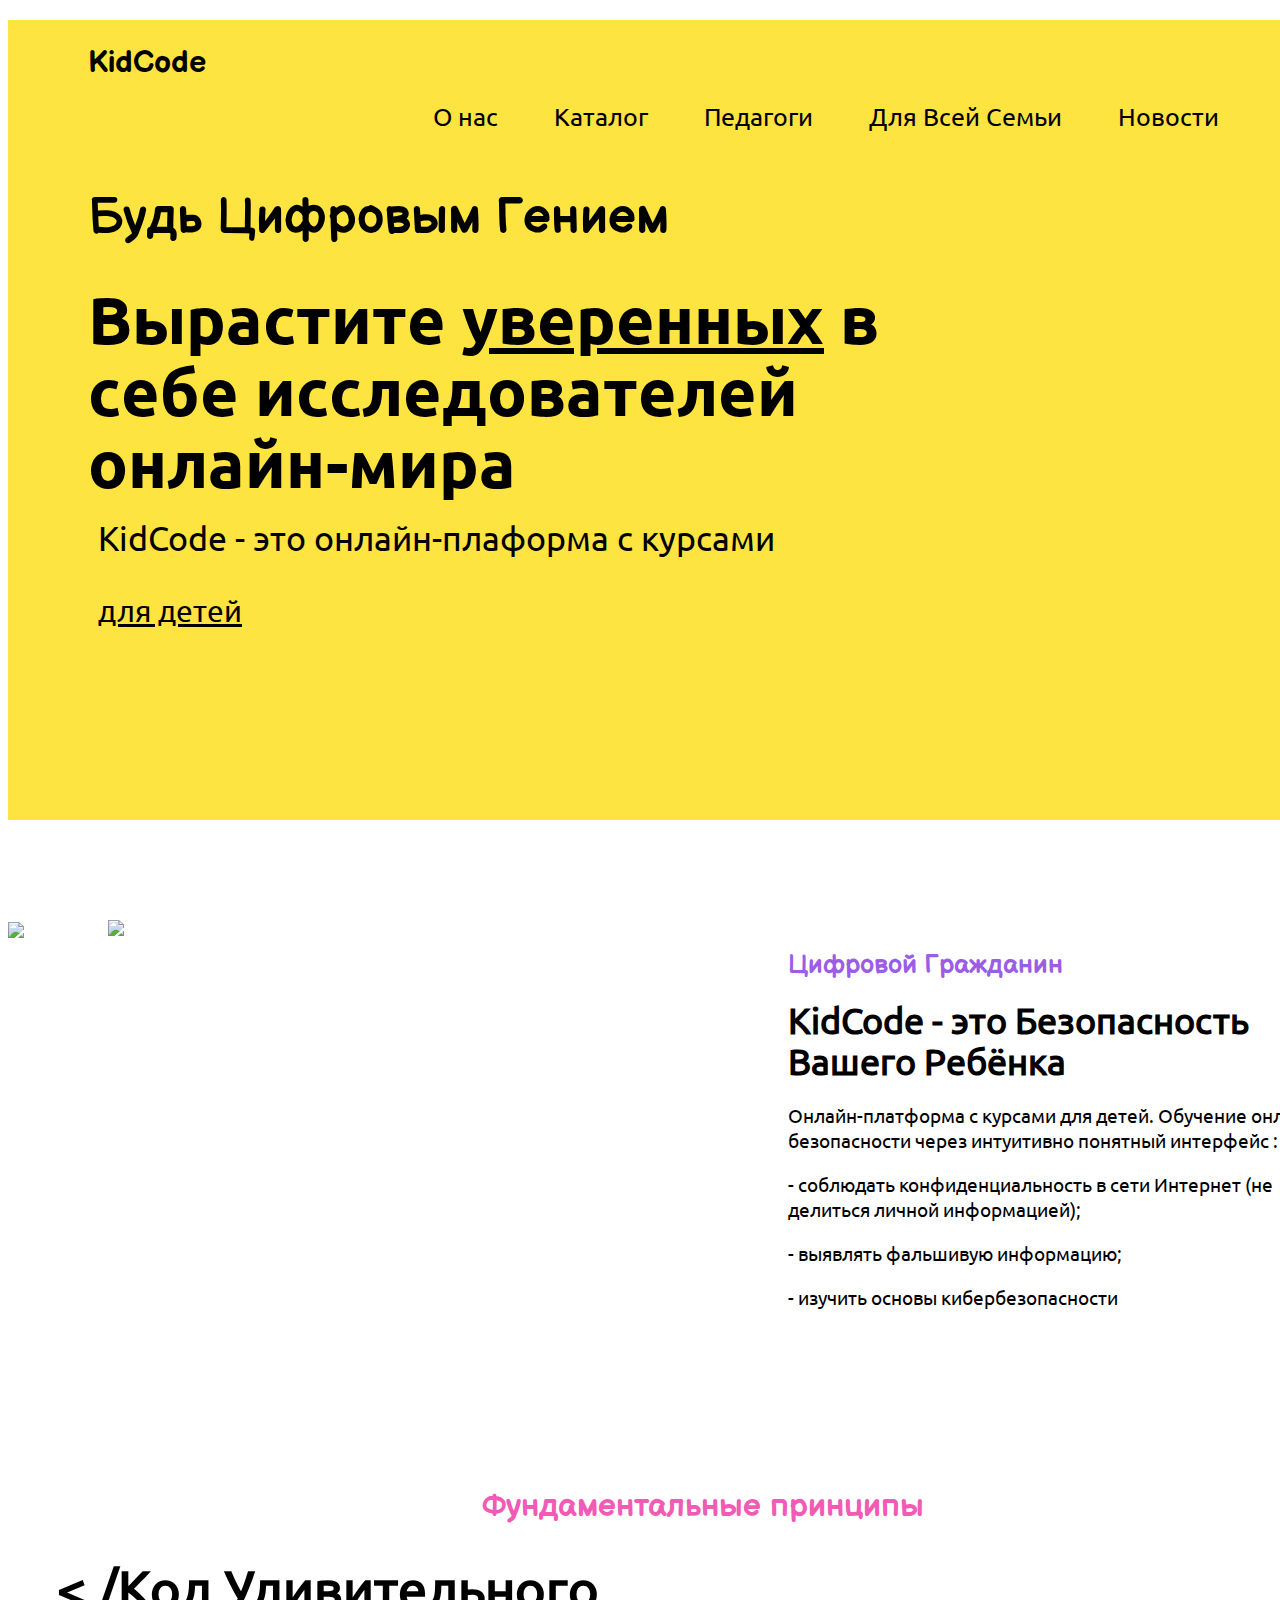
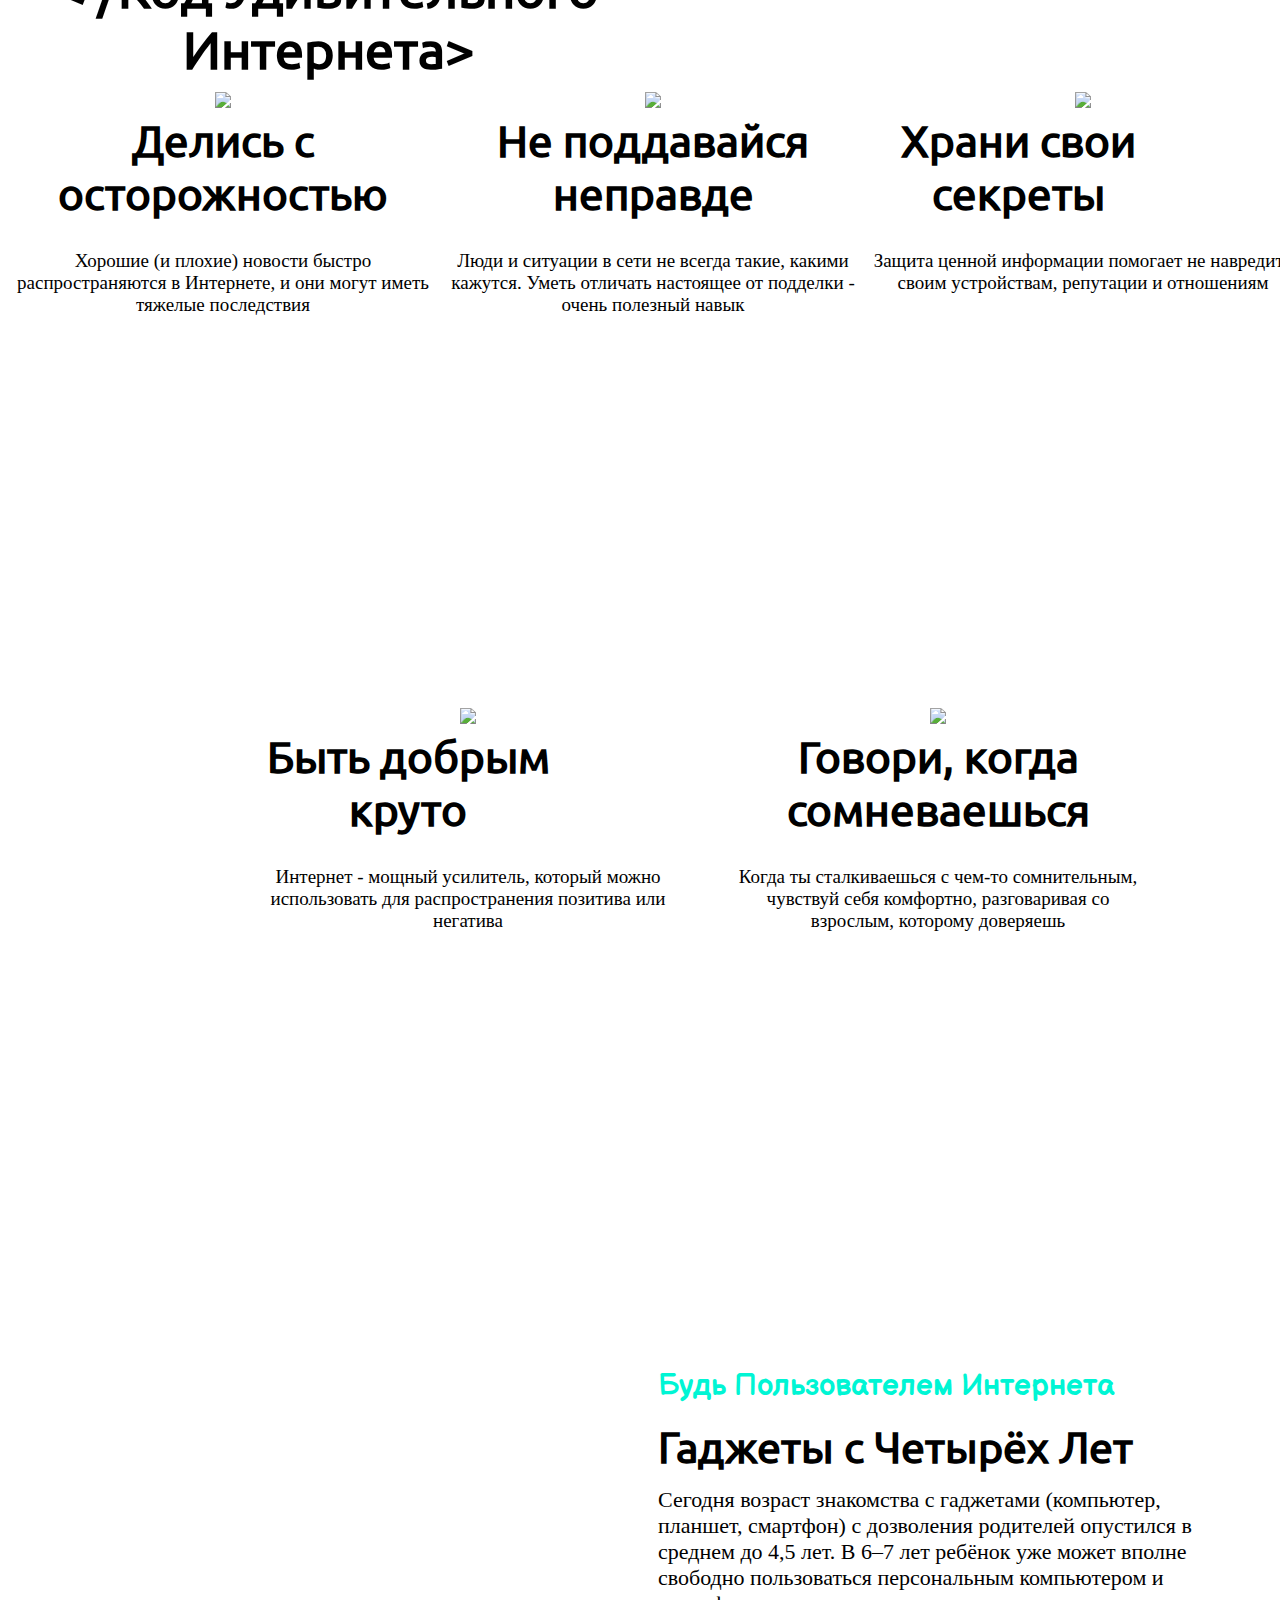
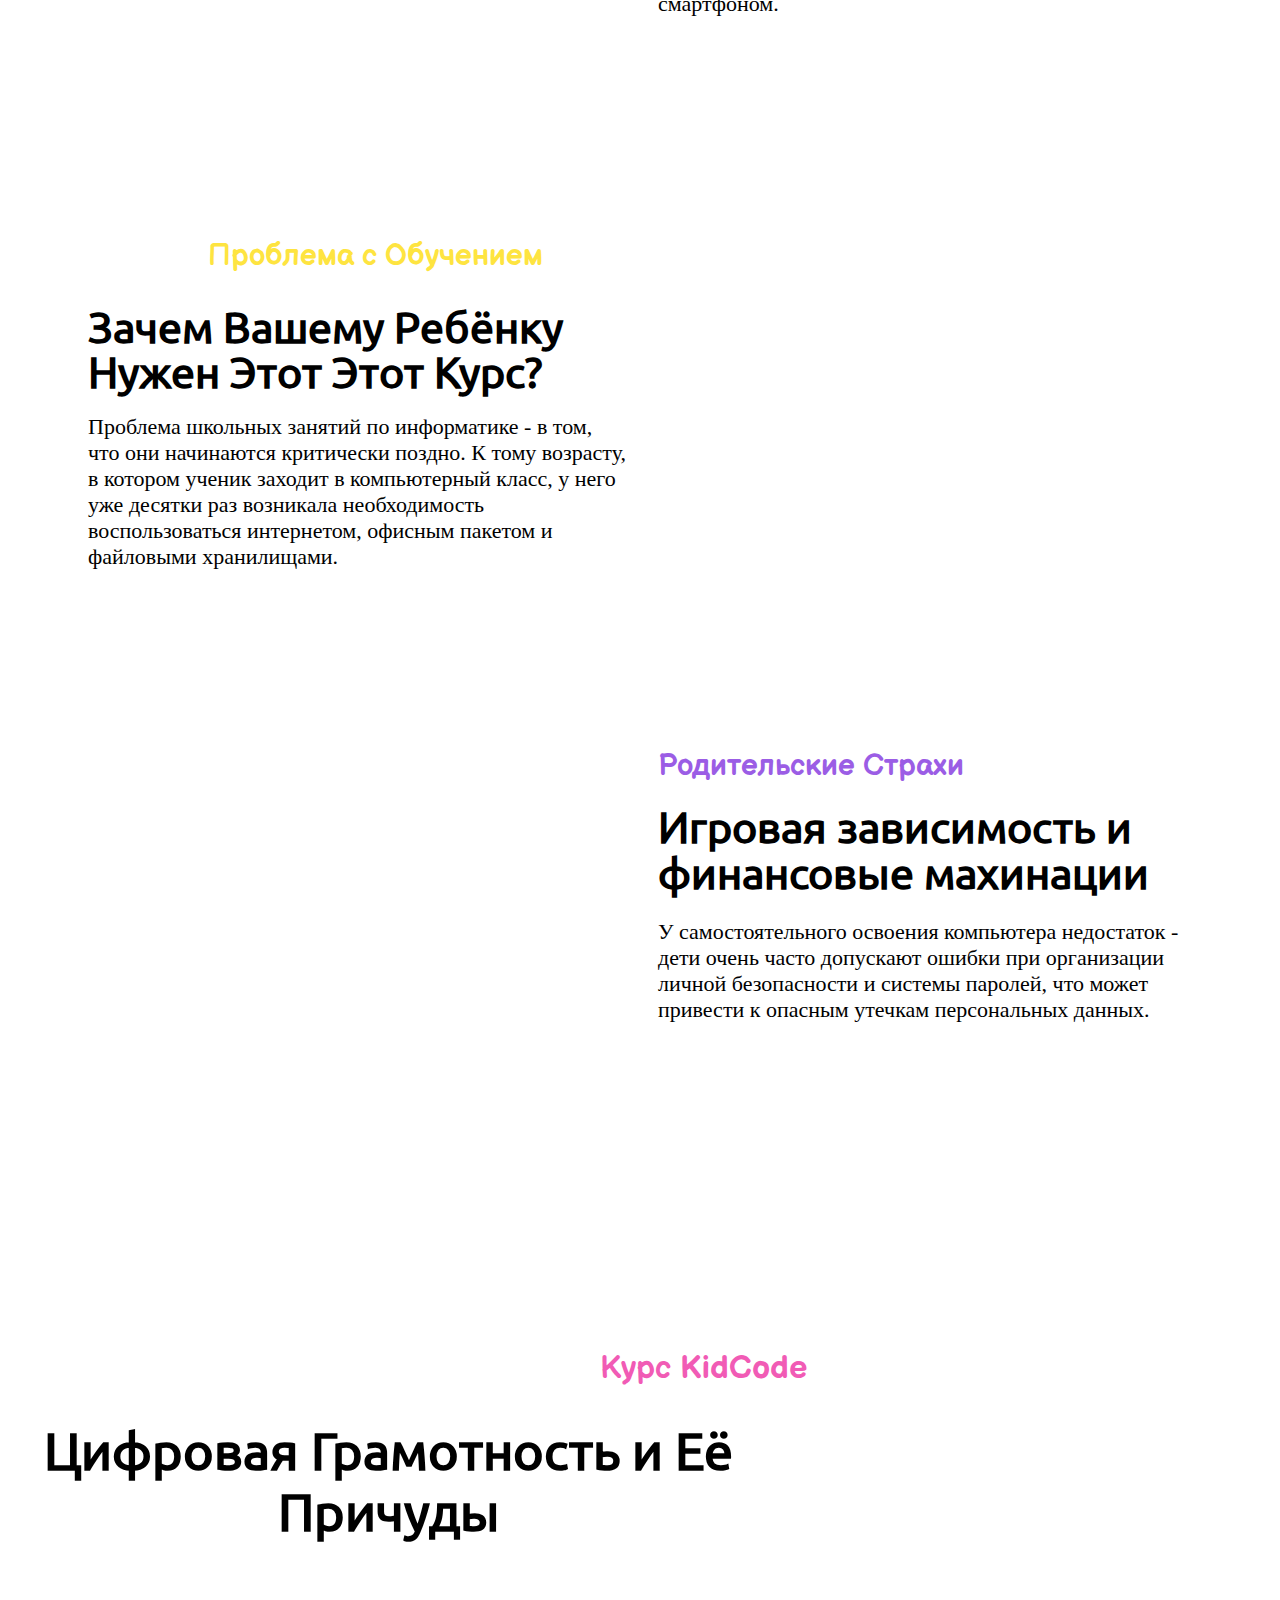
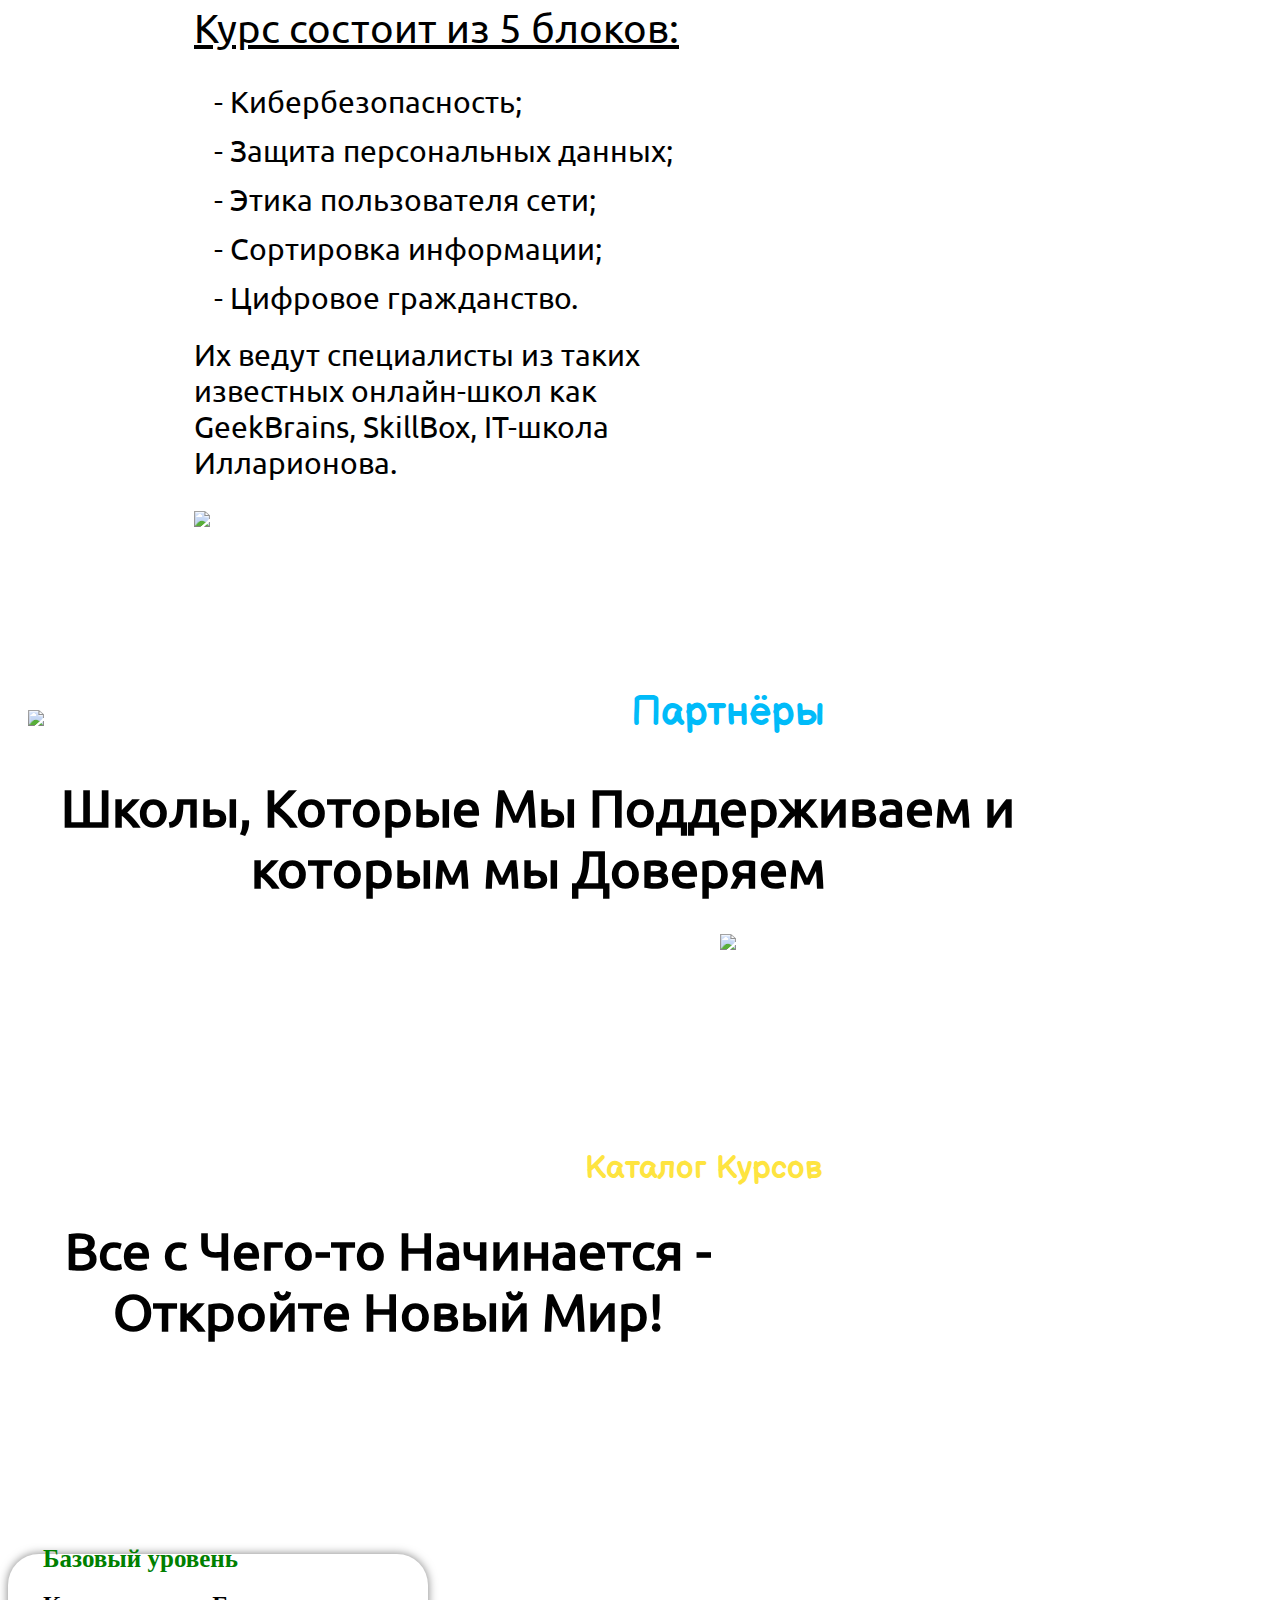
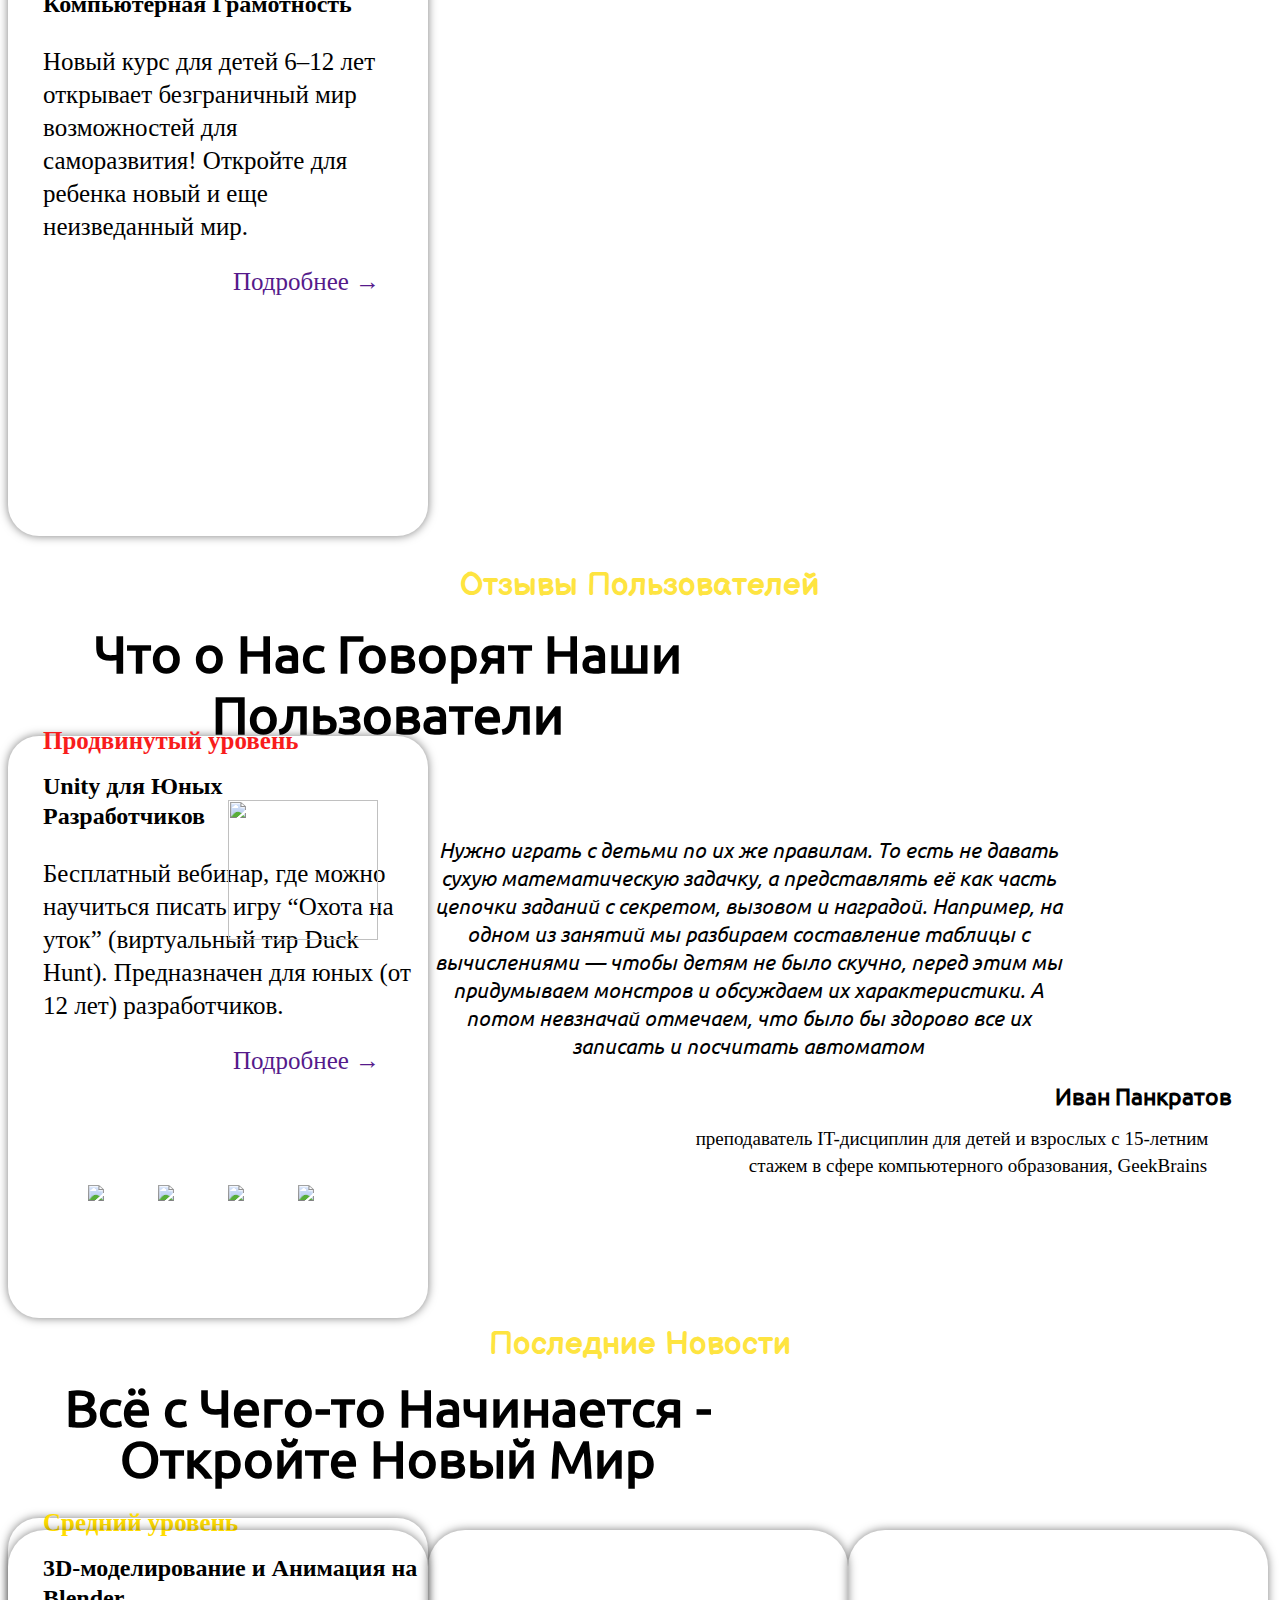
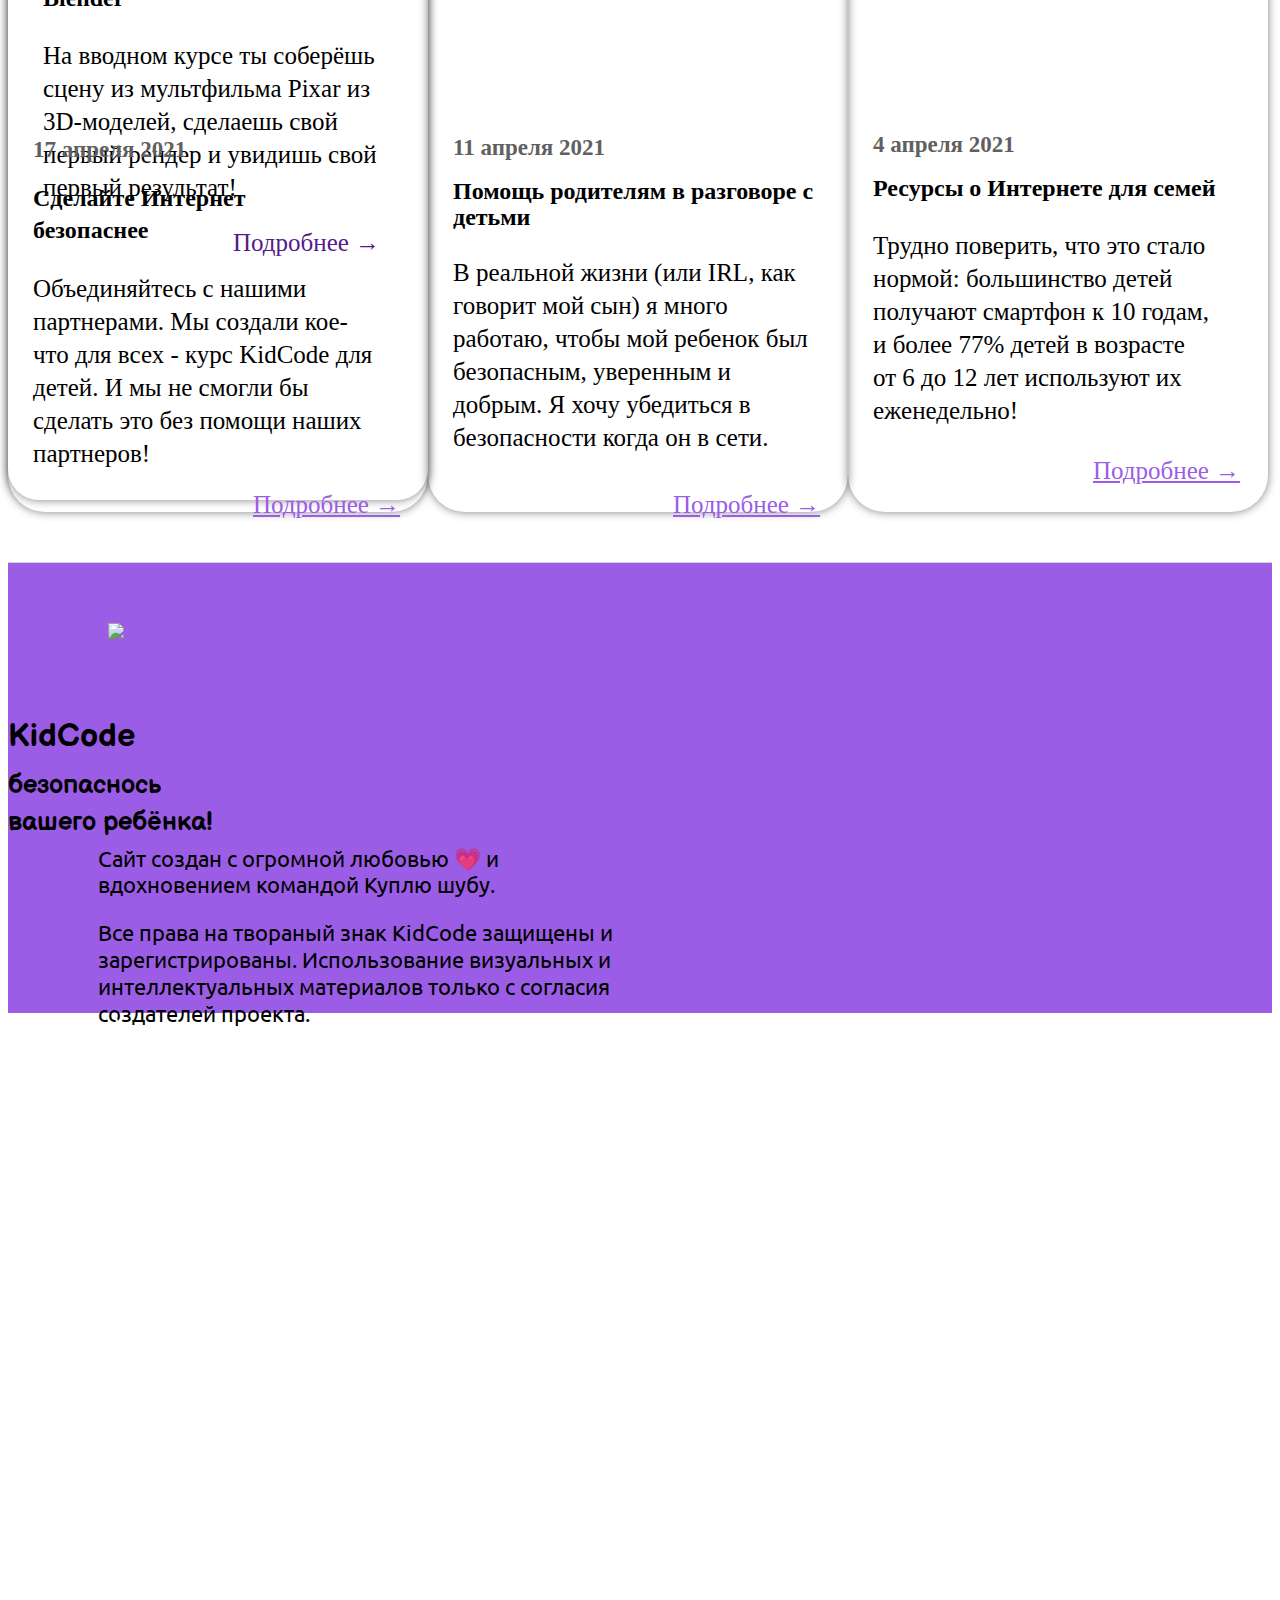
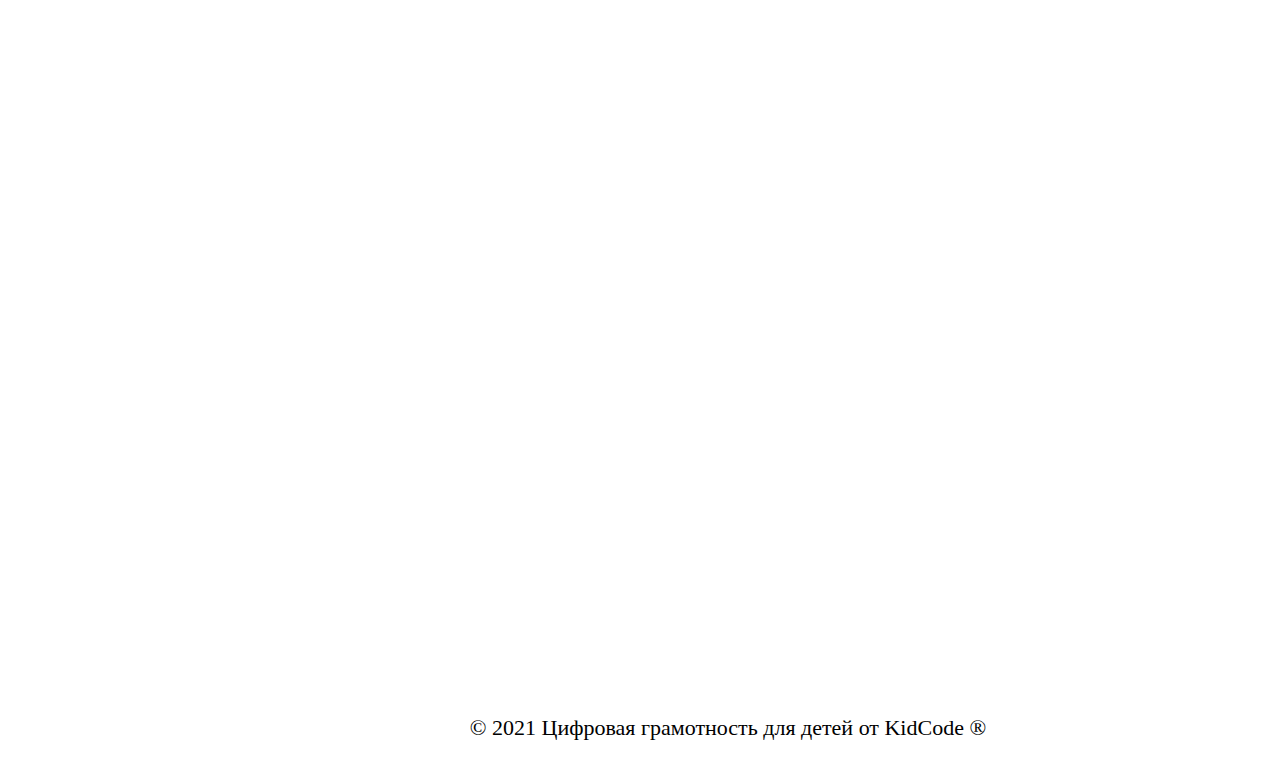
==== commit 80caf94b: "Add files via upload" ====
--- a/Hackaton/index.html
+++ b/Hackaton/index.html
@@ -6,51 +6,55 @@
     <link rel="stylesheet" type="text/css" href="style.css">
 <link rel="stylesheet" type="text/css" href="style.css">
 </head>
-<body style="background-color: #E5E5E5">
-	<!-- banner div -->
-	<div class="mx-auto" style="width: 1440px; height: 800px; background-image: url('https://i.imgur.com/1gR1zR9.png'); background-size: 100% 100%" >
-		<!-- header -->
-		<div class="mx-auto row "  style="height: 98px; width: 1440px">
-			<h1 class="clr_black header_h1" style="" onclick="window.location.href='index.html'" > KidCode </h1>
-
-			<!-- header txt -->
-				<a class="no_underline header_txt" style="margin-left: 425px; margin-top: 25px; font-family: 'Ubuntu'" href=""> О нас </a>
-
-				<a class="no_underline header_txt" style="margin-left: 50px; margin-top: 25px; font-family: 'Ubuntu'" href=""> Каталог </a>
-
-				<a class="no_underline header_txt" style="margin-left: 50px; margin-top: 25px; font-family: 'Ubuntu'" href=""> Педагоги  </a>
-
-				<a class="no_underline header_txt" style="margin-left: 50px; margin-top: 25px; font-family: 'Ubuntu'" href=""> Для Всей Семьи </a>
-
-				<a class="no_underline header_txt" style="margin-left: 50px; margin-top: 25px; font-family: 'Ubuntu'" href=""> Новости </a>
-		</div>
-		<!-- banner_text -->
-		<div class="row">
-			<div class="" style=" padding-left: 80px; margin-top:70px; font-size: 5px">
-				<h1 class="clr_black" style="font-family: 'Balsamiq';font-size: 50px"> Будь Цифровым Гением </h1>
-					<div class="" style="width: 860px; height: 600px; ">
-						<b class="clr_black" style="line-height: 72px;font-weight: bold; font-size: 66px; font-family: 'UbuntuB'">Вырастите <b class="underline" style="font-weight: bold; font-size: 66px; font-family: 'UbuntuB'">уверенных</b> в себе исследователей онлайн-мира</b>
-					<div class="" style="width: 700px">	
-						<p class="clr_black row" style="font-size: 34px; font-family: 'Ubuntu';margin-top: 20px; margin-left: 10px">	 KidCode - это онлайн-плаформа с курсами <p class="clr_black underline" style="font-size: 30px; font-family: 'Ubuntu'; margin-left: 10px"> для детей </p> </p>
-					</div>	
-
-
-					</div>
-			</div>
-
-			<div class="" style="">
-				<img style="width: 490px; margin-left: 0px; margin-top: 40px" src="https://i.imgur.com/Z3Z937R.png">
-			</div>		
-
-
-
-		</div>
-
-
-
-
-	</div>
-
+<body style="background-color: #FFFFFF; " class="fade-in-image">
+	<!-- container div -->
+	<div class="mx-auto" style="background-color: #FEE440; height: 800px">
+		<div class="mx-auto" style="height: 800px; width: 1440px">
+			<!-- banner div -->
+			<div class="mx-auto" style="height: 800px; background-image: url('https://i.imgur.com/1gR1zR9.png');background: #FEE440; background-size: 100% 100%" >
+				<!-- header -->
+				<div class="mx-auto row navbar-area"  style="height: 98px; width: 1440px">
+					<h1 class="clr_black header_h1" style="" onclick="window.location.href='index.html'" > KidCode </h1>
+
+					<!-- header txt -->
+						<a class="no_underline header_txt" style="margin-left: 425px; margin-top: 25px; font-family: 'Ubuntu'" href=""> О нас </a>
+
+						<a class="no_underline header_txt" style="margin-left: 50px; margin-top: 25px; font-family: 'Ubuntu'" href=""> Каталог </a>
+
+						<a class="no_underline header_txt" style="margin-left: 50px; margin-top: 25px; font-family: 'Ubuntu'" href=""> Педагоги  </a>
+
+						<a class="no_underline header_txt" style="margin-left: 50px; margin-top: 25px; font-family: 'Ubuntu'" href=""> Для Всей Семьи </a>
+
+						<a class="no_underline header_txt" style="margin-left: 50px; margin-top: 25px; font-family: 'Ubuntu'" href=""> Новости </a>
+				</div>
+				<!-- banner_text -->
+				<div class="row">
+					<div class="" style=" padding-left: 80px; margin-top:70px; font-size: 5px">
+						<h1 class="clr_black" style="font-family: 'Balsamiq';font-size: 50px"> Будь Цифровым Гением </h1>
+							<div class="" style="width: 860px; height: 600px; ">
+								<b class="clr_black" style="line-height: 72px;font-weight: bold; font-size: 66px; font-family: 'UbuntuB'">Вырастите <b class="underline" style="font-weight: bold; font-size: 66px; font-family: 'UbuntuB'">уверенных</b> в себе исследователей онлайн-мира</b>
+							<div class="" style="width: 700px">	
+								<p class="clr_black row" style="font-size: 34px; font-family: 'Ubuntu';margin-top: 20px; margin-left: 10px">	 KidCode - это онлайн-плаформа с курсами <p class="clr_black underline" style="font-size: 30px; font-family: 'Ubuntu'; margin-left: 10px"> для детей </p> </p>
+							</div>	
+
+
+							</div>
+					</div>
+
+					<div class="" style="">
+						<img style="width: 490px; margin-left: 0px; margin-top: 40px" src="https://i.imgur.com/Z3Z937R.png">
+					</div>		
+
+
+
+				</div>
+
+
+
+
+			</div>
+		</div>	
+	</div>
 	<div class="mx-auto  " style="width: 1440px; height: 600px;display: flex;">
 		<!-- decor-img -->
 		<div class=" " style="width: 660px; height: 550px; margin-top: 60px; margin-left: 100px">
@@ -94,19 +98,19 @@
 			<!-- 3 rounds -->
 			<div class="mx-auto  d-flex" style="width: 1390px; height: 670px">
 				<div class="mx-auto  cntr"  style="width: 430px; height: 600px;">
-					<img src="https://i.imgur.com/TjP4OdY.png">
+					<img src="https://i.imgur.com/SXUNdrS.png">
 
 					<h1 style="color: black; font-size: 44px; font-family: 'Ubuntu'; margin-top: 2px; font-weight: bold;"> Делись с осторожностью </h1>	
 					<p class="clr_black" style="font-size: 19px"> Хорошие (и плохие) новости быстро распространяются в Интернете, и они могут иметь тяжелые последствия </p>
 				</div>
 				<div class="mx-auto  cntr"  style="width: 430px; height: 600px;">
-					<img src="https://i.imgur.com/TjP4OdY.png">
+					<img src="https://i.imgur.com/GYqMWwd.png">
 
 					<h1 style="color: black; font-size: 44px; font-family: 'Ubuntu'; margin-top: 2px; font-weight: bold;"> Не поддавайся неправде </h1>	
 					<p class="clr_black" style="font-size: 19px"> Люди и ситуации в сети не всегда такие, какими кажутся. Уметь отличать настоящее от подделки - очень полезный навык </p>
 				</div>
 				<div class="mx-auto  cntr"  style="width: 430px; height: 600px;">
-					<img src="https://i.imgur.com/TjP4OdY.png">
+					<img src="https://i.imgur.com/blqYqLg.png">
 
 					<h1 style="color: black; font-size: 44px; font-family: 'Ubuntu'; margin-top: 2px; font-weight: bold; width: 300px" class="mx-auto"> Храни свои секреты </h1>	
 					<p class="clr_black" style="font-size: 19px; margin-top: 0px"> Защита ценной информации помогает не навредить своим устройствам, репутации и отношениям </p>
@@ -116,13 +120,13 @@
 		<!-- lower div -->
 		<div class=" mx-auto  d-flex" style="width: 1390px; height: 650px; margin-top: 56px">
 			<div class="  cntr"  style="width: 420px; height: 600px;margin-left: 250px">
-				<img src="https://i.imgur.com/TjP4OdY.png">
+				<img src="https://i.imgur.com/rGmGchM.png">
 
 				<h1 style="width: 300px;color: black; font-size: 44px; font-family: 'Ubuntu'; margin-top: 2px; font-weight: bold;" class="mx-auto"> Быть добрым круто </h1>	
 				<p class="clr_black" style="font-size: 19px; margin-top: 12px "> Интернет - мощный усилитель, который можно использовать для распространения позитива или негатива </p>
 			</div>
 			<div class="  cntr"  style="width: 420px; height: 600px; margin-left: 50px">
-				<img src="https://i.imgur.com/TjP4OdY.png">
+				<img src="https://i.imgur.com/DnBh2Wr.png">
 
 				<h1 style="color: black; font-size: 44px; font-family: 'Ubuntu'; margin-top: 2px; font-weight: bold;"> Говори, когда сомневаешься </h1>	
 				<p class="clr_black" style="font-size: 19px"> Когда ты сталкиваешься с чем-то сомнительным, чувствуй себя комфортно, разговаривая со взрослым, которому доверяешь </p>
@@ -153,7 +157,7 @@
 		</div>
 
 		<!-- 2nd faq -->
-		<div class="mx-auto d-flex" style="width: 1200px; height: 440px; margin-top: 30px; background-image: url('https://i.imgur.com/aOKxh3s.png'); background-size: 100% 100%;">
+		<div class="mx-auto d-flex" style="width: 1150px; height: 440px; margin-top: 30px; background-image: url('https://i.imgur.com/aOKxh3s.png'); background-size: 100% 100%;">
 			<!-- txt div -->
 			<div style="width: 560px">
 				<p class=" " style="color: #FEE440; font-size: 30px; font-family: 'Balsamiq'; margin-top: 16px; margin-left: 200px">
@@ -212,7 +216,7 @@
 		<!-- course itself -->
 		<div class="row mx-auto" style="width: 1440px; height: 760px; margin-top: 50px"> 
 			<!-- txt div -->
-			<div class="" style="width: 520px; height: 700px;margin-left: 26px">
+			<div class="" style="width: 520px; height: 700px;margin-left: 186px">
 				<p class="underline clr_black ubuntu" style="font-size: 40px; "> Курс состоит из 5 блоков: </p>
 
 				<p class="clr_black ubuntu" style="line-height: 19px;font-size: 30px; margin-left: 20px "> - Кибербезопасность; </p>
@@ -225,9 +229,9 @@
 					Их ведут специалисты из таких известных онлайн-школ как GeekBrains, SkillBox, IT-школа Илларионова.
 				</p>
 
-				<img src="https://i.imgur.com/5CbLUYL.png">	
-			</div>
-			<img src="https://i.imgur.com/0pT3VWP.png" style="height: 550px; margin-top: 6px; margin-left: 20px" class="">
+				<img src="https://i.imgur.com/vC4GnCH.png">	
+			</div>
+			<img src="https://i.imgur.com/krbcUUF.png" style="height: 550px; margin-top: 6px; margin-left: 20px" class="">
 		</div>
 	</div>
 
@@ -326,12 +330,12 @@
 			<p style="color: #FEE440; font-size: 32px; font-family: 'Balsamiq'; padding-top: 35px;line-height: 10px" class=""> Последние Новости </p>
 			<h1 class="mx-auto" style="color: black; font-size: 52px; font-family: 'Ubuntu'; margin-top: 0px; padding-left: 20px; width: 720px;line-height: 51px ">  Всё с Чего-то Начинается - Откройте Новый Мир  </h1>
 		</div>	
-		<div class="d-flex mx-auto" style="width: 1400px; margin-top: 46px">
+		<div class="d-flex mx-auto" style="width: 1540px; margin-top: 46px">
 			<!-- 1st course -->
-			<div style="background-image: url('https://i.imgur.com/YSrnVz7.png'); background-size: 100% 100%; width: 490px; height: 610px" class="course_size  mx-auto">
-				<p class="" style="font-size: 23px; margin-top:210px; margin-left: 45px; font-weight: bold; color: #606060; line-height: 19px"> 17 апреля 2021 </p>	
-				<h2 class="" style="width: 320px; font-weight: bold; margin-left: 45px; margin-top: 1px; line-height: 32px"> Сделайте Интернет безопаснее  </h2>
-				<p class="clr_black" style="font-size: 25px; margin-left: 45px; padding-top: 1px; width: 340px; line-height: 33px">
+			<div style="background-image: url('https://i.imgur.com/ecTwqOS.png'); background-size: 100% 100%; " class="news_size  mx-auto">
+				<p class="" style="font-size: 23px; margin-top:210px; margin-left: 25px; font-weight: bold; color: #606060; line-height: 19px"> 17 апреля 2021 </p>	
+				<h2 class="" style="width: 320px; font-weight: bold; margin-left: 25px; margin-top: 1px; line-height: 32px"> Сделайте Интернет безопаснее  </h2>
+				<p class="clr_black" style="font-size: 25px; margin-left: 25px; padding-top: 1px; width: 340px; line-height: 33px">
 					Объединяйтесь с нашими партнерами. Мы создали кое-что для всех - курс KidCode для детей. И мы не смогли бы сделать это без помощи наших партнеров!
 				</p>	
 				<!-- link  <a> -->
@@ -340,10 +344,10 @@
 				</a>	
 			</div>
 			<!-- 2nd course FEE440 -->
-			<div style="background-image: url('https://i.imgur.com/XtZbWdQ.png'); background-size: 100% 100%; width: 490px; height: 610px" class="course_size  mx-auto ">
-				<p class="" style="font-size: 23px; margin-top:210px; margin-left: 45px; font-weight: bold; color: #606060; line-height: 15px"> 11 апреля 2021 </p>	
-				<h2 class="" style="width: 420px; font-weight: bold; margin-left: 45px; margin-top: 1px; line-height: 26px"> Помощь родителям в разговоре с детьми </h2>
-				<p class="clr_black" style="font-size: 25px; margin-left: 45px; padding-top: 1px; width: 370px; line-height: 33px">
+			<div style="background-image: url('https://i.imgur.com/msyHx54.png'); background-size: 100% 100%; " class="news_size  mx-auto ">
+				<p class="" style="font-size: 23px; margin-top:210px; margin-left: 25px; font-weight: bold; color: #606060; line-height: 15px"> 11 апреля 2021 </p>	
+				<h2 class="" style="width: 420px; font-weight: bold; margin-left: 25px; margin-top: 1px; line-height: 26px"> Помощь родителям в разговоре с детьми </h2>
+				<p class="clr_black" style="font-size: 25px; margin-left: 25px; padding-top: 1px; width: 370px; line-height: 33px">
 					В реальной жизни (или IRL, как говорит мой сын) я много работаю, чтобы мой ребенок был безопасным, уверенным и добрым. Я хочу убедиться в безопасности когда он в сети.
 				</p>	
 				<!-- link  <a> -->
@@ -352,10 +356,10 @@
 				</a>	
 			</div>
 			<!-- 3rd course -->
-			<div style="background-image: url('https://i.imgur.com/r9y8TBj.png'); background-size: 100% 100%; width: 490px; height: 610px" class="course_size  mx-auto ">
-				<p class="" style="font-size: 23px; margin-top:210px; margin-left: 45px; font-weight: bold; color: #606060; line-height: 10px"> 4 апреля 2021 </p>	
-				<h2 class="" style="width: 380px; font-weight: bold; margin-left: 45px; margin-top: 1px; line-height: 30px"> Ресурсы о Интернете  для семей </h2>
-				<p class="clr_black" style="font-size: 25px; margin-left: 45px; padding-top: 1px; width: 340px; line-height: 33px">
+			<div style="background-image: url('https://i.imgur.com/ZvIYz2D.png'); background-size: 100% 100%; width: " class="news_size  mx-auto ">
+				<p class="" style="font-size: 23px; margin-top:210px; margin-left: 25px; font-weight: bold; color: #606060; line-height: 10px"> 4 апреля 2021 </p>	
+				<h2 class="" style="width: 380px; font-weight: bold; margin-left: 25px; margin-top: 1px; line-height: 30px"> Ресурсы о Интернете  для семей </h2>
+				<p class="clr_black" style="font-size: 25px; margin-left: 25px; padding-top: 1px; width: 340px; line-height: 33px">
 					Трудно поверить, что это стало нормой: большинство детей получают смартфон к 10 годам, и более 77% детей в возрасте от 6 до 12 лет используют их еженедельно!
 				</p>	
 				<!-- link  <a> -->
@@ -367,59 +371,89 @@
 	</div>
 
 	<!-- footer  -->
-	<div style="background-image: url('https://i.imgur.com/PdbQJNC.png'); width: 1440px;height: 450px; border-top: 1px solid lightgrey; margin-top: 50px;" class="mx-auto row">
-		<div class="bg-warning" style="width: 640px; height: 450px">
-			<div class="row" style="">
-				<!-- logo -->
-				<img src="https://i.imgur.com/vtP20xb.png" style="margin-left: 100px; margin-top: 60px">
-				<div class="" style="margin-top: 80px">	
-					<h1 class="balsamiq" style="width: 250px; line-height: 28px"> KidCode </h1>
-					<h1 class="balsamiq" style="width: 250px; line-height: 28px; font-size: 26px"> безопаснось </h1>
-					<h1 class="balsamiq" style="width: 330px; line-height: 10px; font-size: 26px"> вашего ребёнка! </h1>
-				</div>
-			</div>
-			<p class="ubuntu" style="width: 520px; font-size: 22px; margin-left: 90px; margin-top: 10px; line-height: 26px"> Сайт создан с огромной любовью 💗 и вдохновением командой Куплю шубу.
-			</p>
-			<p class="ubuntu" style="width: 520px; font-size: 22px; margin-left: 90px; margin-top: 3px; line-height: 27px">
-				Все права на твораный знак KidCode защищены и зарегистрированы. Использование визуальных и интеллектуальных материалов только с согласия создателей проекта.
-			</p>
-		</div>
-		<div class="bg-danger footer_txt" style="">
-			
-			<p class="ubuntu mx-auto" style="font-size: 22px; line-height: 27px; margin-top: 70px">
-				- О KidCode
-			</p>
-
-			<p class="ubuntu mx-auto" style="font-size: 22px; line-height: 27px; margin-top: 20px">
-				- Преподаватели
-			</p>
-			<p class="ubuntu mx-auto" style="font-size: 22px; line-height: 27px; margin-top: 20px; line-height: 1px">
-				& Педагоги
-			</p>
-
-			<p class="ubuntu mx-auto" style="font-size: 22px; line-height: 27px; margin-top: 20px">
-				- Для всей семьи
-			</p>
-
-			<p class="ubuntu mx-auto" style="font-size: 22px; line-height: 27px; margin-top: 20px">
-				- Партнеры
-			</p>
-		</div>
-		<div class="bg-success footer_txt cntr" style="">
-			
-		</div>
-		<div class="bg-primary footer_txt cntr" style="">
-			
+	<div style="background-image: url('https://i.imgur.com/PdbQJNC.png');background: #9B5DE5; height: 450px; border-top: 1px solid lightgrey; margin-top: 50px;" class="mx-auto ">
+		<!-- container -->
+		<div style="width: 1440px" class="mx-auto">
+			<div class="row mx-auto" style="margin-left: 0px">
+				<div class="mx-auto" style="width: 640px; height: 380px">
+					<div class="row" style="">
+						<!-- logo -->
+						<img src="https://i.imgur.com/vtP20xb.png" style="margin-left: 100px; margin-top: 60px">
+						<div class="" style="margin-top: 80px">	
+							<h1 class="balsamiq" style="width: 250px; line-height: 28px"> KidCode </h1>
+							<h1 class="balsamiq" style="width: 250px; line-height: 28px; font-size: 26px"> безопаснось </h1>
+							<h1 class="balsamiq" style="width: 330px; line-height: 10px; font-size: 26px"> вашего ребёнка! </h1>
+						</div>
+					</div>
+					<p class="ubuntu" style="width: 520px; font-size: 22px; margin-left: 90px; margin-top: 10px; line-height: 26px"> Сайт создан с огромной любовью 💗 и вдохновением командой Куплю шубу.
+					</p>
+					<p class="ubuntu" style="width: 520px; font-size: 22px; margin-left: 90px; margin-top: 3px; line-height: 27px">
+						Все права на твораный знак KidCode защищены и зарегистрированы. Использование визуальных и интеллектуальных материалов только с согласия создателей проекта.
+					</p>
+				</div>
+				<!-- 1st bar -->
+				<div class=" mx-auto footer_txt" style="">
+					<div class="ml_20   " style="height: 40px; width: 168px; margin-top: 70px;">
+						<a href="" style="" class="clr_white F_link"> О KidCode </a>
+					</div>
+
+					<div class="ml_20  " style="height: 40px; width: 120px; margin-top: 10px;line-height: 20px">
+						<a href="" style="" class="clr_white F_link"> Преподаватели & Педагоги </a>
+					</div>
+
+					<div class="ml_20  " style="height: 40px; width: 168px; margin-top: 10px;">
+						<a href="" style="" class="clr_white F_link"> Для всей семьи </a>
+					</div>
+
+					<div class="ml_20  " style="height: 40px; width: 168px; margin-top: 10px;">
+						<a href="" style="" class="clr_white F_link"> Партнеры </a>
+					</div>
+
+				</div>
+				<!-- 2nd bar -->
+				<div class=" mx-auto footer_txt " style="">
+					<div class="ml_20   " style="height: 40px; width: 168px; margin-top: 70px;line-height: 20px">
+						<a href="" style="" class="clr_white F_link"> Фундаментальные Принципы </a>
+					</div>
+
+					<div class="ml_20  " style="height: 40px; width: 200px; margin-top: 20px;line-height: 20px">
+						<a href="" style="" class="clr_white F_link"> Проблема & Её Решение </a>
+					</div>
+
+					<div class="ml_20  " style="height: 40px; width: 168px; margin-top: 20px;">
+						<a href="" style="" class="clr_white F_link"> Курс KidCode </a>
+					</div>
+				</div>
+				<!-- 3rd bar -->
+				<div class=" mx-auto footer_txt " style="">
+					<div class="ml_20   " style="height: 40px; width: 168px; margin-top: 70px;">
+						<a href="" style="" class="clr_white F_link"> Партнеры </a>
+					</div>
+
+					<div class="ml_20  " style="height: 40px; width: 200px; margin-top: 10px;line-height: 20px">
+						<a href="" style="" class="clr_white F_link"> Курсы для самых продвинутых </a>
+					</div>
+
+					<div class="ml_20  " style="height: 40px; width: 168px; margin-top: 10px;">
+						<a href="" style="" class="clr_white F_link"> Отзывы </a>
+					</div>
+
+					<div class="ml_20  " style="height: 40px; width: 168px; margin-top: 10px;">
+						<a href="" style="" class="clr_white F_link"> Новости </a>
+					</div>
+				</div>
+			</div>	
+		</div>	
+		<div class=" mx-auto cntr " style="width: 1440px; height: 50px; margin-top: 19px">
+			<p class="clr_black" style="font-size: 22px">© 2021 Цифровая грамотность для детей от KidCode ®</p>
 		</div>
 	</div>
 
 </body>
-
-<script type="text/javascript">
-	var header_h1 = document.querySelector(".header_h1");
-
-	
-</script>
+<!-- jQuery connect -->
+<script type="text/javascript" src="https://code.jquery.com/jquery-2.2.4.min.js"></script>
+
+<script type="text/javascript" src="main.js"></script>
 
 </html>
 
--- a/Hackaton/style.css
+++ b/Hackaton/style.css
@@ -48,6 +48,10 @@
 	color: black;
 }
 
+.clr_white {
+	color: white;
+}
+
 .underline {
 	text-decoration: underline;
 }
@@ -75,6 +79,16 @@
 .course_size {
 	width: 420px;
 	height: 582px;
+	box-shadow: 0 0 10px rgba(0,0,0,0.5);
+	border-radius: 31px
+
+}
+
+.news_size {
+	width: 420px;
+	height: 582px;
+	box-shadow: 0 0 10px rgba(0,0,0,0.5);
+	border-radius: 37px
 
 }
 
@@ -105,5 +119,79 @@
 
 .footer_txt {
 	width: 266.5px;
-	height: 450px;
-}+	height: 380px;
+}
+
+.ml_20 {
+	margin-left: 20px
+}
+
+.F_link {
+	text-decoration: none;
+	transition: 1s;
+	font-size: 22px;
+
+
+}
+
+.F_link:hover {
+	font-size: 22px;
+	color: white;
+	cursor: pointer;
+
+}
+
+
+.fade-in-image {
+  animation: fadeIn 5s;
+  -webkit-animation: fadeIn 5s;
+  -moz-animation: fadeIn 5s;
+  -o-animation: fadeIn 5s;
+  -ms-animation: fadeIn 5s;
+}
+@keyframes fadeIn {
+  0% {opacity:0;}
+  100% {opacity:1;}
+}
+
+@-moz-keyframes fadeIn {
+  0% {opacity:0;}
+  100% {opacity:1;}
+}
+
+@-webkit-keyframes fadeIn {
+  0% {opacity:0;}
+  100% {opacity:1;}
+}
+
+@-o-keyframes fadeIn {
+  0% {opacity:0;}
+  100% {opacity:1;}
+}
+
+@-ms-keyframes fadeIn {
+  0% {opacity:0;}
+  100% {opacity:1;}
+}
+
+
+
+.sticky {
+  position: fixed;
+  z-index: 99;
+  background: #3763EB;
+  -webkit-box-shadow: 0px 20px 50px 0px rgba(0, 0, 0, 0.05);
+  -moz-box-shadow: 0px 20px 50px 0px rgba(0, 0, 0, 0.05);
+  box-shadow: 0px 20px 50px 0px rgba(0, 0, 0, 0.05);
+  -webkit-transition: all 0.3s ease-out 0s;
+  -moz-transition: all 0.3s ease-out 0s;
+  -ms-transition: all 0.3s ease-out 0s;
+  -o-transition: all 0.3s ease-out 0s;
+  transition: all 0.3s ease-out 0s;
+  background: #fff;
+  border-bottom-right-radius: 20px;
+  border-bottom-left-radius: 20px;
+  padding: 0px 0; }
+  .sticky .navbar {
+    padding: 10px 0; }
+
--- a/Hackaton/style.css
+++ b/Hackaton/style.css
@@ -48,6 +48,10 @@
 	color: black;
 }
 
+.clr_white {
+	color: white;
+}
+
 .underline {
 	text-decoration: underline;
 }
@@ -75,6 +79,16 @@
 .course_size {
 	width: 420px;
 	height: 582px;
+	box-shadow: 0 0 10px rgba(0,0,0,0.5);
+	border-radius: 31px
+
+}
+
+.news_size {
+	width: 420px;
+	height: 582px;
+	box-shadow: 0 0 10px rgba(0,0,0,0.5);
+	border-radius: 37px
 
 }
 
@@ -105,5 +119,79 @@
 
 .footer_txt {
 	width: 266.5px;
-	height: 450px;
-}+	height: 380px;
+}
+
+.ml_20 {
+	margin-left: 20px
+}
+
+.F_link {
+	text-decoration: none;
+	transition: 1s;
+	font-size: 22px;
+
+
+}
+
+.F_link:hover {
+	font-size: 22px;
+	color: white;
+	cursor: pointer;
+
+}
+
+
+.fade-in-image {
+  animation: fadeIn 5s;
+  -webkit-animation: fadeIn 5s;
+  -moz-animation: fadeIn 5s;
+  -o-animation: fadeIn 5s;
+  -ms-animation: fadeIn 5s;
+}
+@keyframes fadeIn {
+  0% {opacity:0;}
+  100% {opacity:1;}
+}
+
+@-moz-keyframes fadeIn {
+  0% {opacity:0;}
+  100% {opacity:1;}
+}
+
+@-webkit-keyframes fadeIn {
+  0% {opacity:0;}
+  100% {opacity:1;}
+}
+
+@-o-keyframes fadeIn {
+  0% {opacity:0;}
+  100% {opacity:1;}
+}
+
+@-ms-keyframes fadeIn {
+  0% {opacity:0;}
+  100% {opacity:1;}
+}
+
+
+
+.sticky {
+  position: fixed;
+  z-index: 99;
+  background: #3763EB;
+  -webkit-box-shadow: 0px 20px 50px 0px rgba(0, 0, 0, 0.05);
+  -moz-box-shadow: 0px 20px 50px 0px rgba(0, 0, 0, 0.05);
+  box-shadow: 0px 20px 50px 0px rgba(0, 0, 0, 0.05);
+  -webkit-transition: all 0.3s ease-out 0s;
+  -moz-transition: all 0.3s ease-out 0s;
+  -ms-transition: all 0.3s ease-out 0s;
+  -o-transition: all 0.3s ease-out 0s;
+  transition: all 0.3s ease-out 0s;
+  background: #fff;
+  border-bottom-right-radius: 20px;
+  border-bottom-left-radius: 20px;
+  padding: 0px 0; }
+  .sticky .navbar {
+    padding: 10px 0; }
+
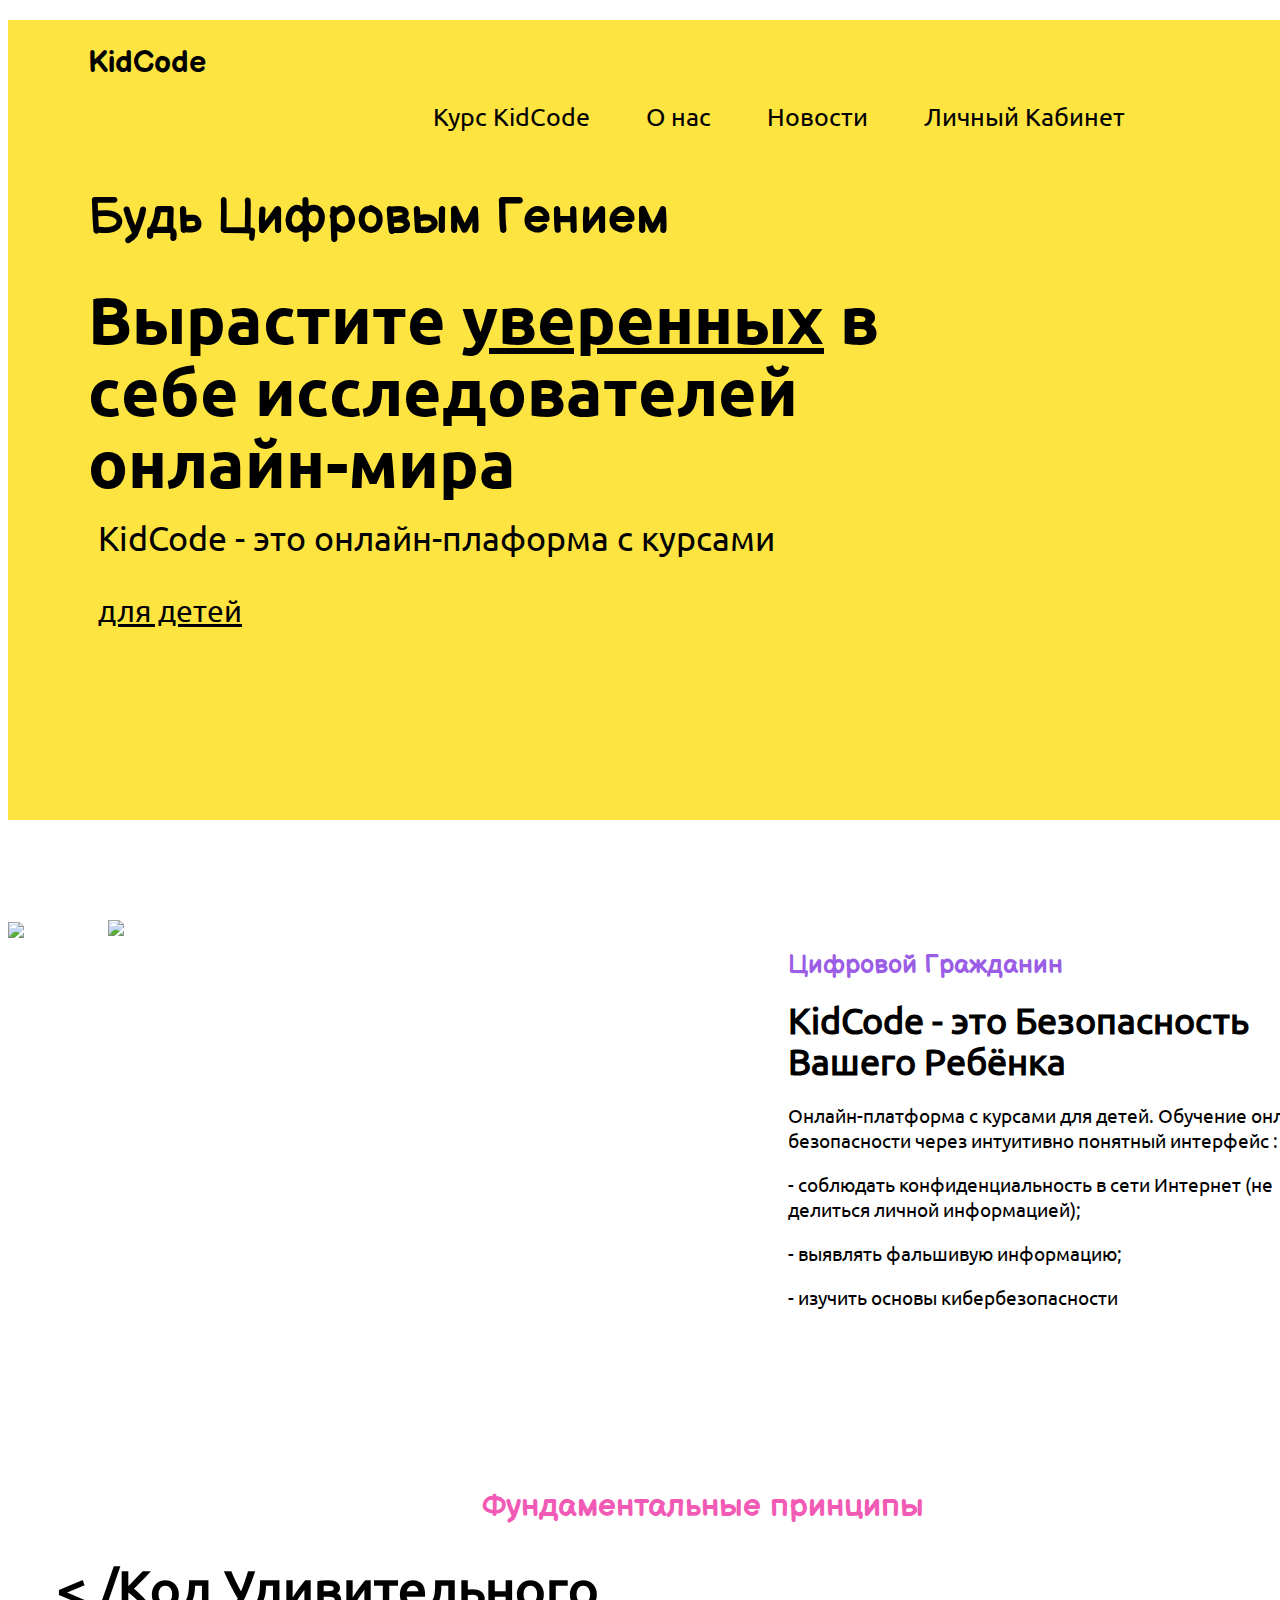
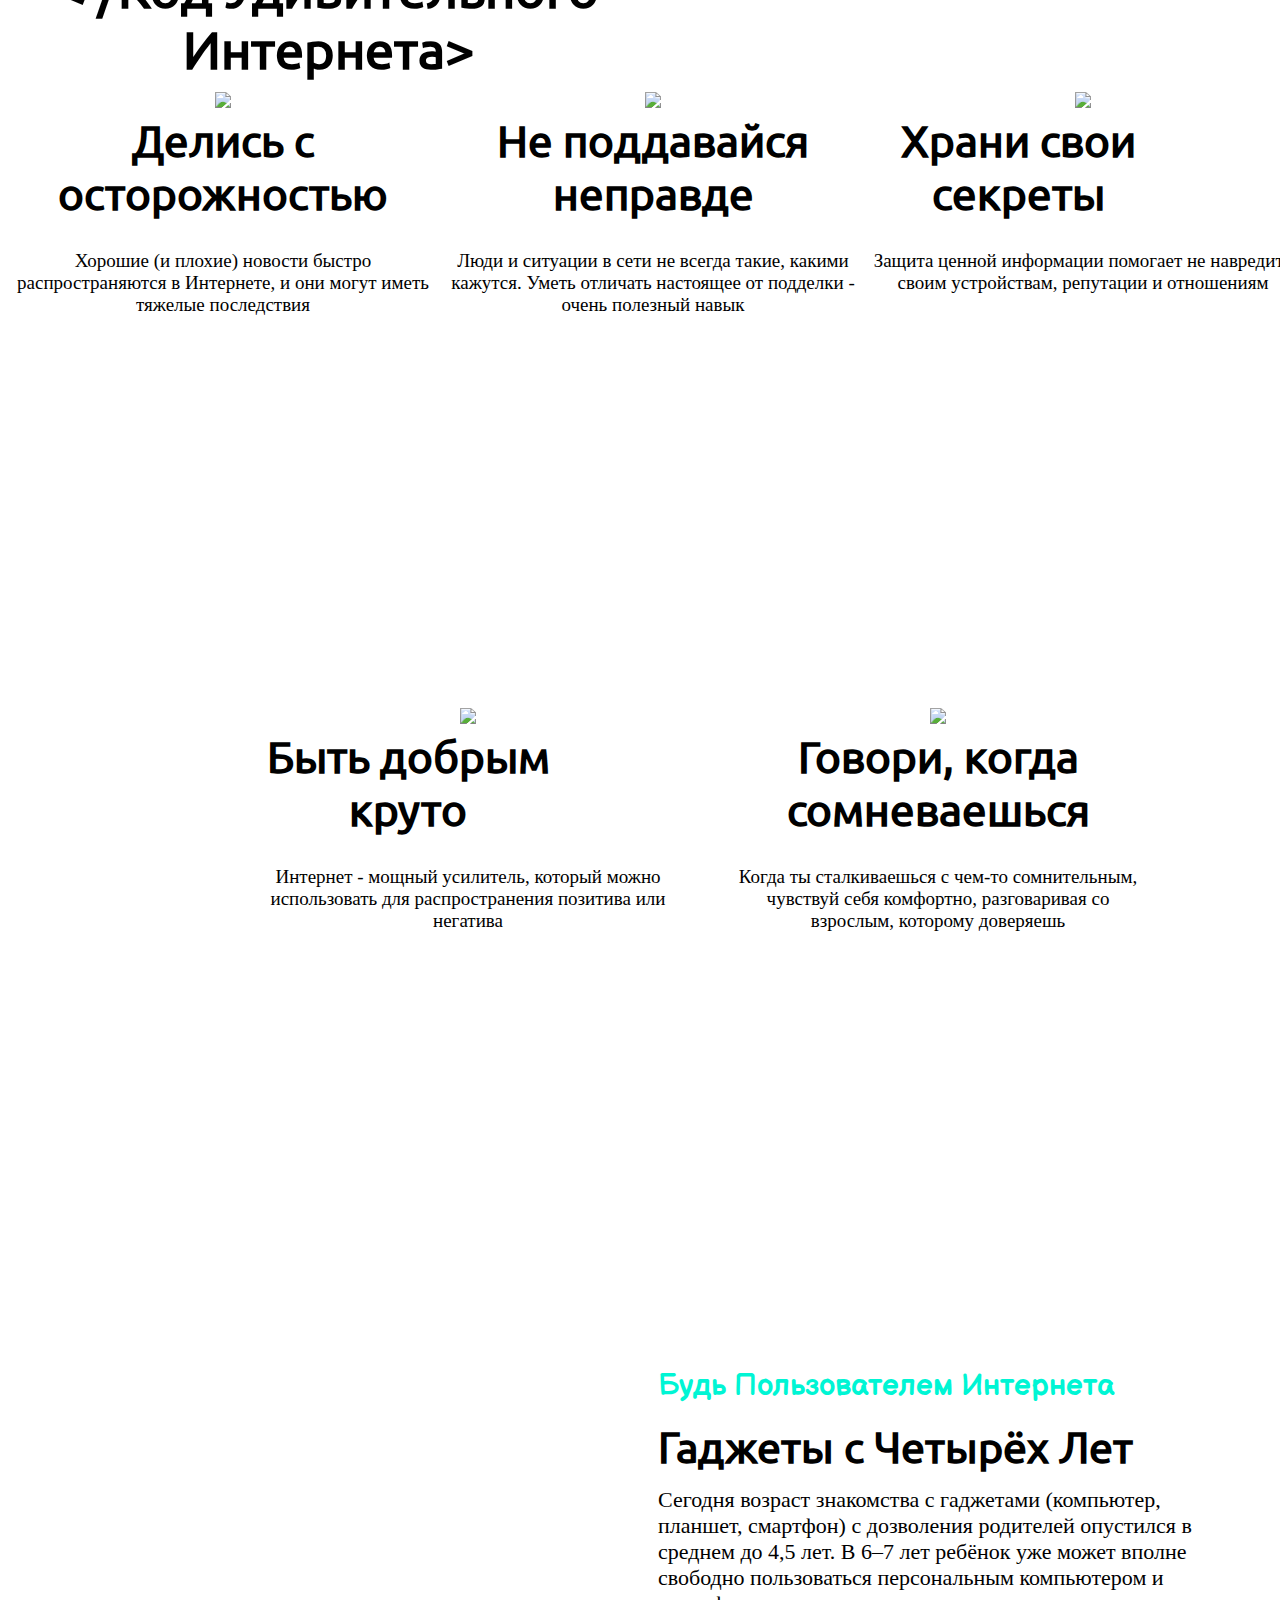
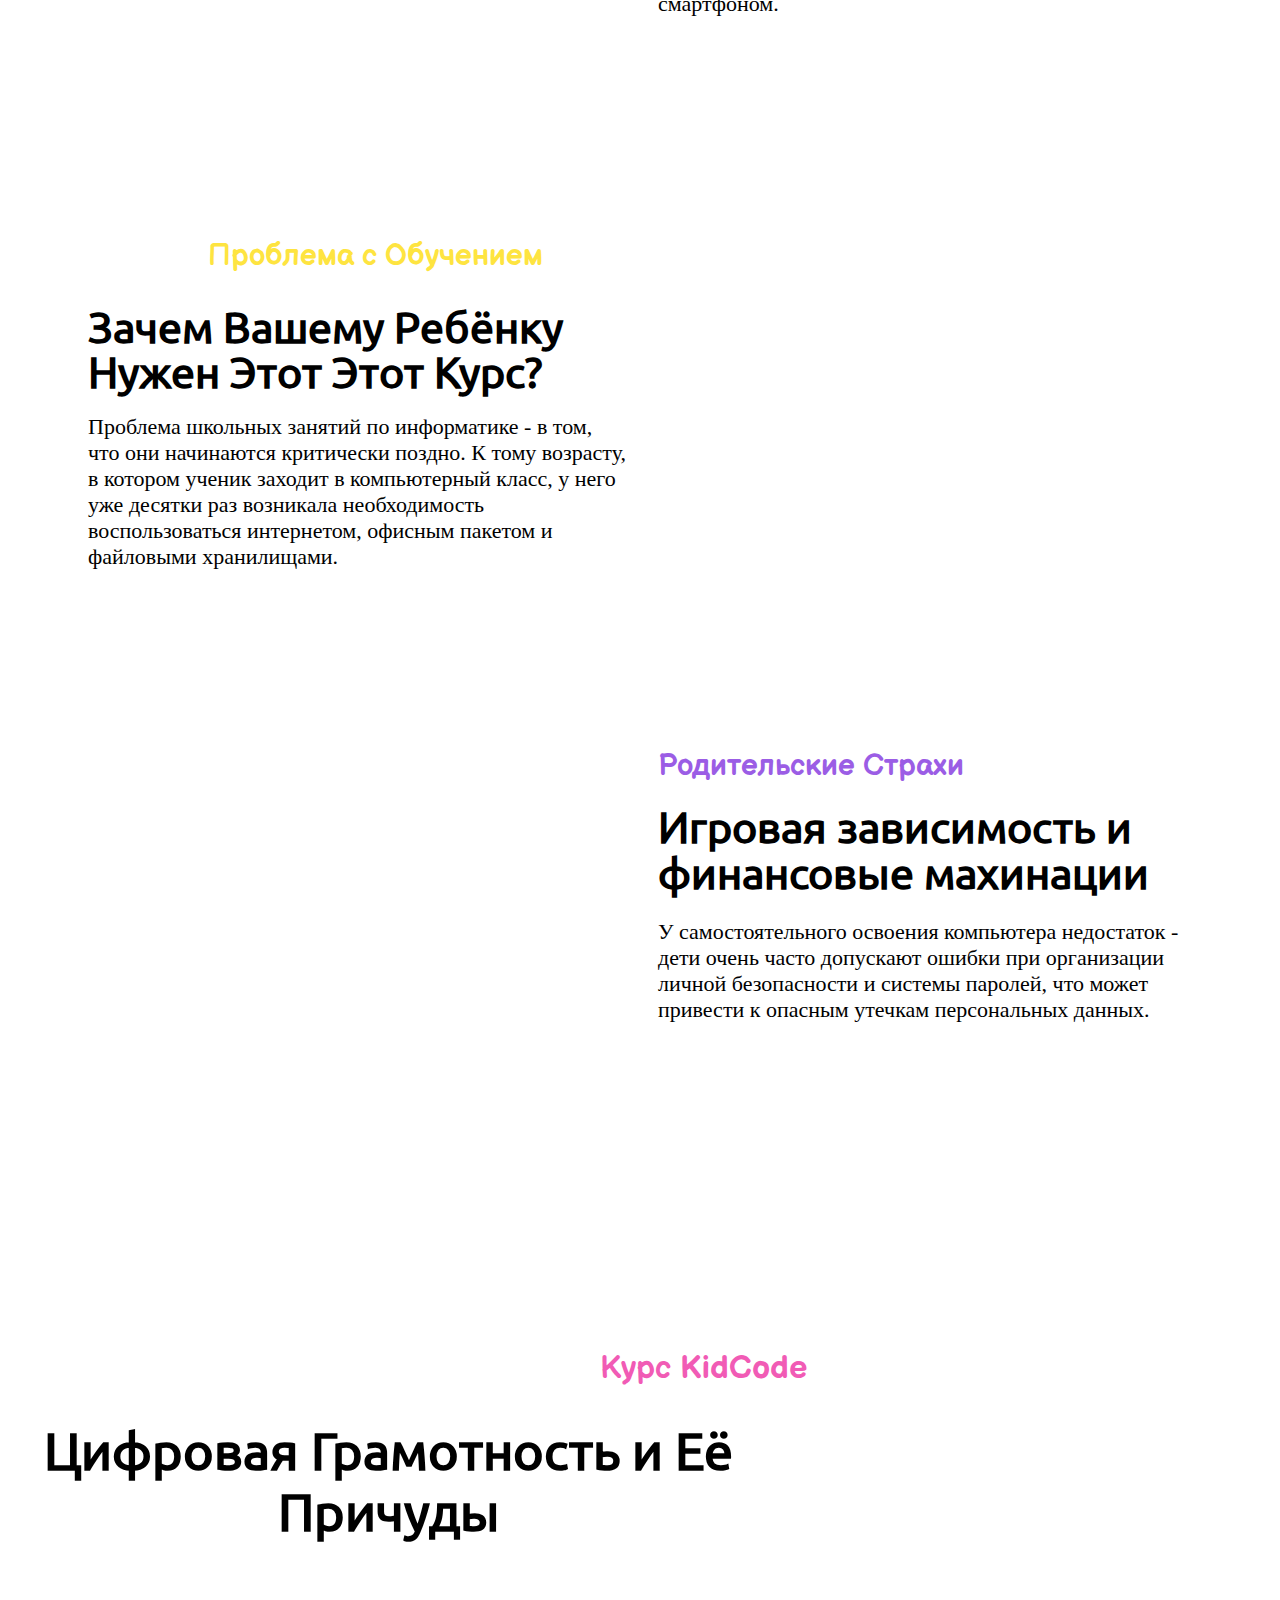
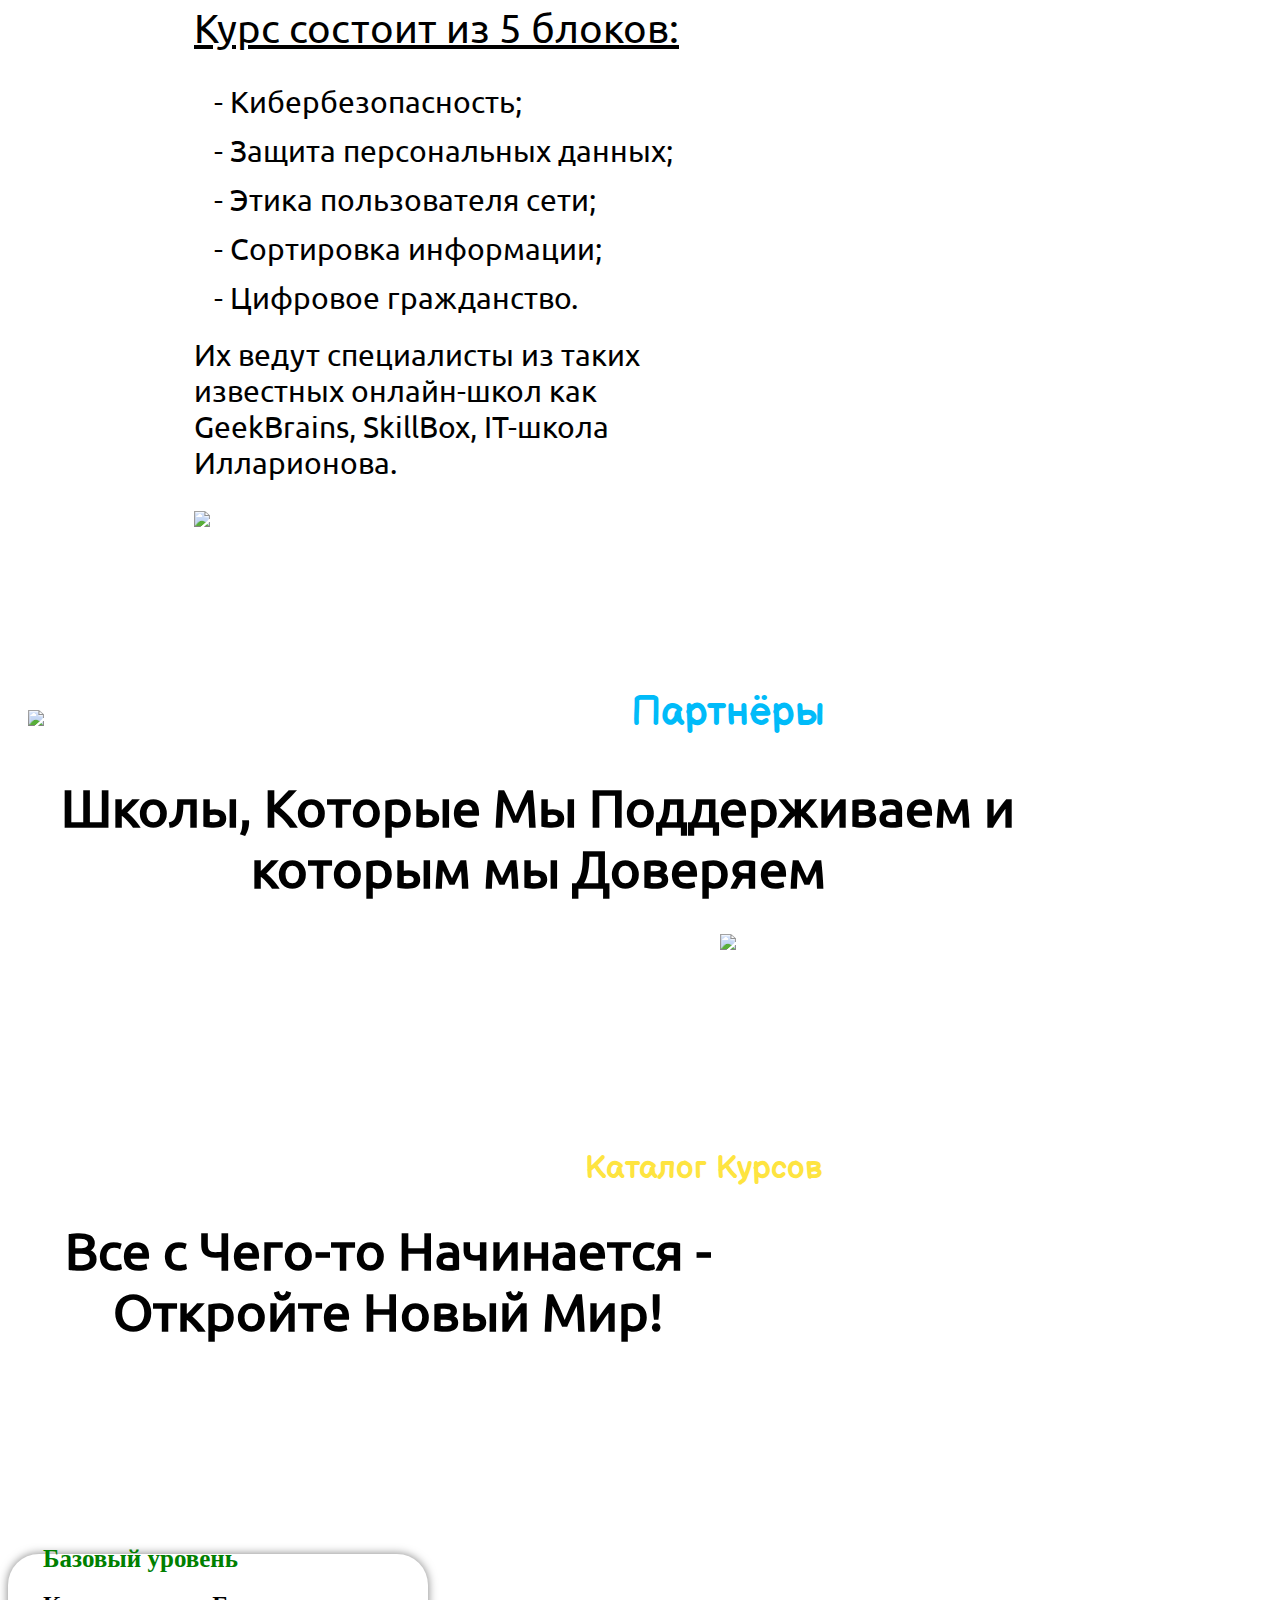
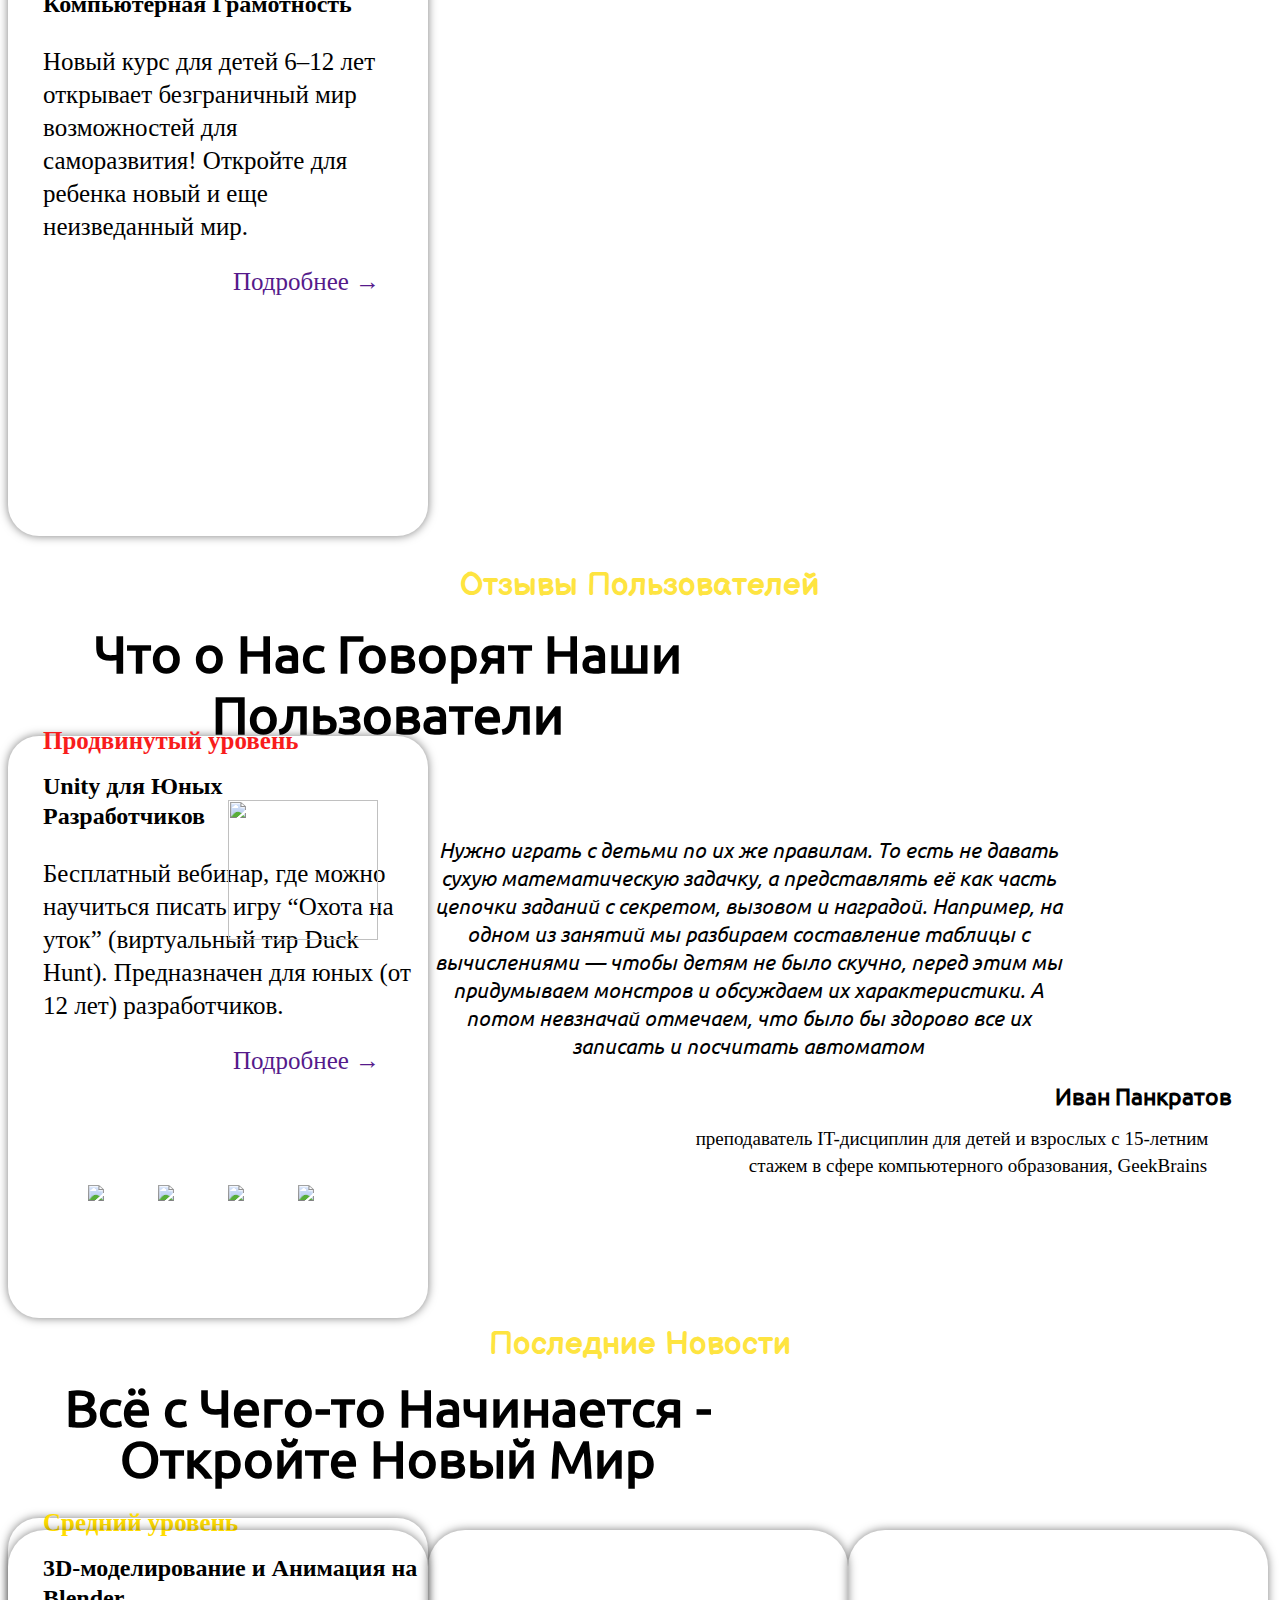
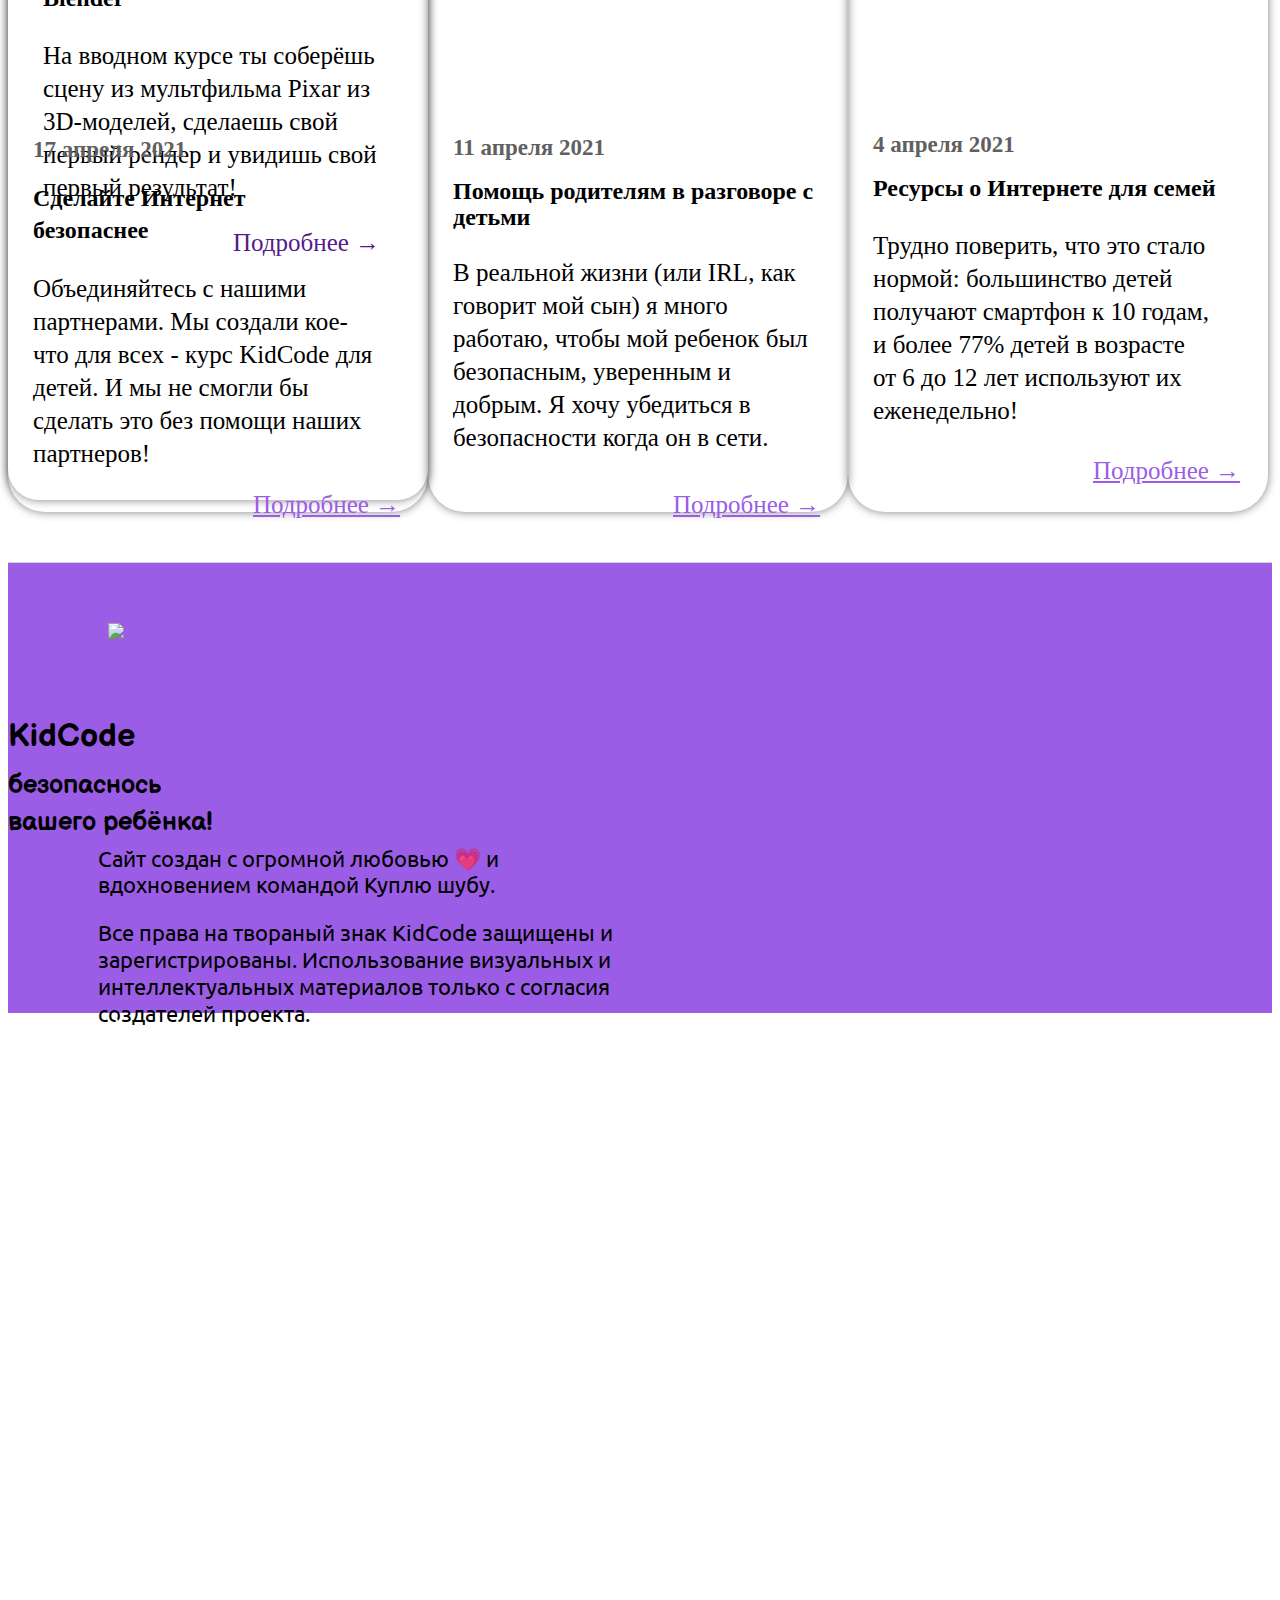
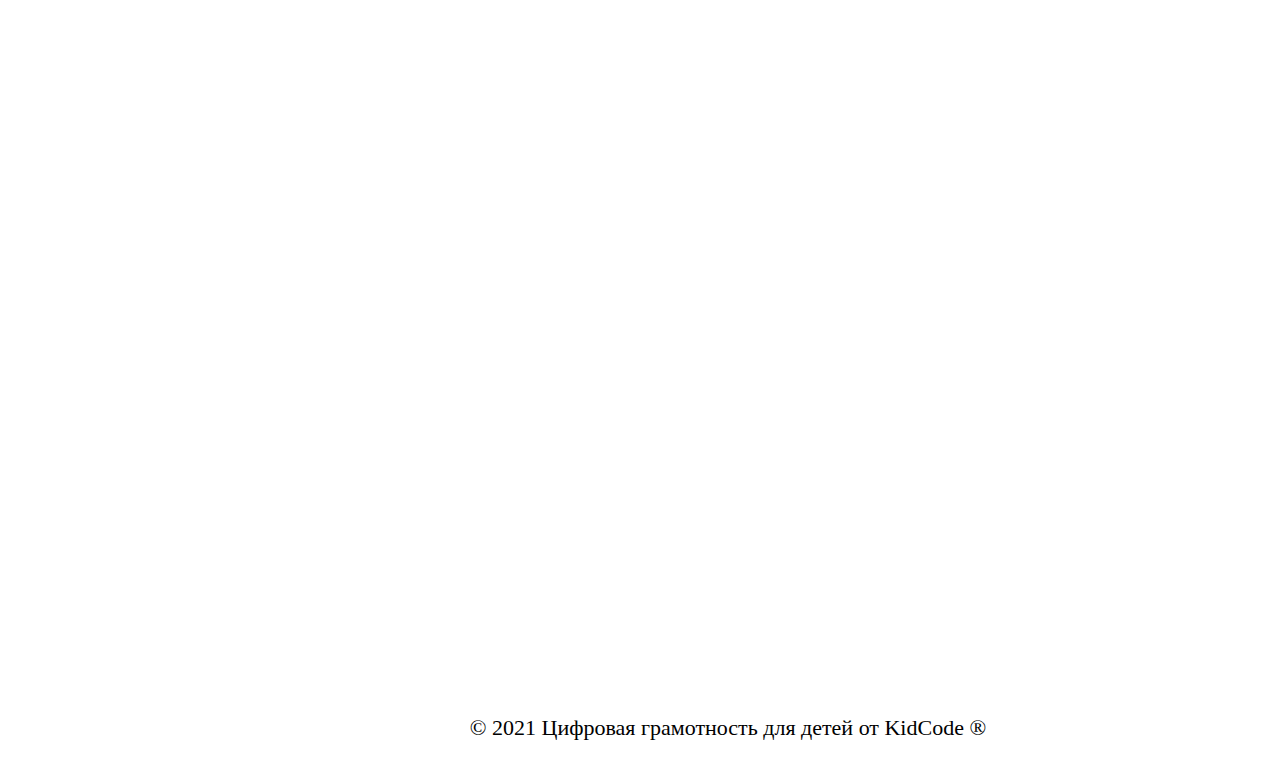
==== commit 4f883b29: "Add files via upload" ====
--- a/Hackaton/index.html
+++ b/Hackaton/index.html
@@ -4,9 +4,12 @@
     <title>KidCode</title>
     <link rel="stylesheet" href="https://cdn.jsdelivr.net/npm/bootstrap@4.5.3/dist/css/bootstrap.min.css" integrity="sha384-TX8t27EcRE3e/ihU7zmQxVncDAy5uIKz4rEkgIXeMed4M0jlfIDPvg6uqKI2xXr2" crossorigin="anonymous">
     <link rel="stylesheet" type="text/css" href="style.css">
-<link rel="stylesheet" type="text/css" href="style.css">
+	
+
+
 </head>
-<body style="background-color: #FFFFFF; " class="fade-in-image">
+<body style="background-color: #FFFFFF; " class="fade-in-image  ">
+	
 	<!-- container div -->
 	<div class="mx-auto" style="background-color: #FEE440; height: 800px">
 		<div class="mx-auto" style="height: 800px; width: 1440px">
@@ -17,15 +20,14 @@
 					<h1 class="clr_black header_h1" style="" onclick="window.location.href='index.html'" > KidCode </h1>
 
 					<!-- header txt -->
-						<a class="no_underline header_txt" style="margin-left: 425px; margin-top: 25px; font-family: 'Ubuntu'" href=""> О нас </a>
-
-						<a class="no_underline header_txt" style="margin-left: 50px; margin-top: 25px; font-family: 'Ubuntu'" href=""> Каталог </a>
-
-						<a class="no_underline header_txt" style="margin-left: 50px; margin-top: 25px; font-family: 'Ubuntu'" href=""> Педагоги  </a>
-
-						<a class="no_underline header_txt" style="margin-left: 50px; margin-top: 25px; font-family: 'Ubuntu'" href=""> Для Всей Семьи </a>
-
-						<a class="no_underline header_txt" style="margin-left: 50px; margin-top: 25px; font-family: 'Ubuntu'" href=""> Новости </a>
+						<a class="no_underline header_txt" style="margin-left: 425px; margin-top: 25px; font-family: 'Ubuntu'" href="#Course"> Курс KidCode </a>
+
+						<a class="no_underline header_txt " style="margin-left: 50px; margin-top: 25px; font-family: 'Ubuntu'" href="#about"> О нас </a>
+
+						<a class="no_underline header_txt" style="margin-left: 50px; margin-top: 25px; font-family: 'Ubuntu'" href="#news"> Новости </a>
+
+						<a class="no_underline header_txt" style="margin-left: 50px; margin-top: 25px; font-family: 'Ubuntu'" href="account.html"> Личный Кабинет </a>
+
 				</div>
 				<!-- banner_text -->
 				<div class="row">
@@ -55,36 +57,38 @@
 			</div>
 		</div>	
 	</div>
-	<div class="mx-auto  " style="width: 1440px; height: 600px;display: flex;">
-		<!-- decor-img -->
-		<div class=" " style="width: 660px; height: 550px; margin-top: 60px; margin-left: 100px">
-			<img src="https://i.imgur.com/q2xJYaU.png" class="" style="width: 650px; padding-top: 40px; padding-left: 0px; ">
-		</div>
-		<!-- about / text txt-color: 9B5DE5 -->
-		<div class=" " style="width: 570px; height: 550px; margin-top: 60px">
-			<p class=" " style="color: #9B5DE5; font-size: 26px; font-family: 'Balsamiq'; margin-top: 70px; margin-left: 20px">
-				Цифровой Гражданин
-			</p>
-			<b class=" " style="line-height: 25px;color: black; font-size: 36px; font-family: 'Ubuntu'; padding-top: 0px; padding-left: 20px">
-				KidCode - это Безопасность <b class=" " style="line-height: 45px;color: black; font-size: 36px; font-family: 'Ubuntu'; padding-top: 0px; padding-left: 20px">Вашего Ребёнка</b>
-			</b>
-			<p class="clr_black ubuntu" style="margin-left: 20px; margin-top: 20px; width: 540px; font-size: 19px" >
-				Онлайн-платформа с курсами для детей. Обучение онлайн-безопасности через интуитивно понятный интерфейс :
-				<p class="clr_black ubuntu" style="line-height: 25px;margin-left: 20px; margin-top: 0px; width: 540px; font-size: 19px" >
-				- соблюдать конфиденциальность в сети Интернет (не делиться личной информацией);
-				</p>
-				<p class="clr_black ubuntu" style="line-height: 25px;margin-left: 20px; margin-top: 0px; width: 540px; font-size: 19px" >
-				- выявлять фальшивую информацию;
-				</p>
-				<p class="clr_black ubuntu" style="line-height: 25px;margin-left: 20px; margin-top: 0px; width: 540px; font-size: 19px" >
-				- изучить основы кибербезопасности
-				</p>
-				
-			</p>	
-		</div>
-	</div>	
+	<div class=" mx-auto  ">
+		<div class="mx-auto  " style="width: 1440px; height: 600px;display: flex;" id="about">
+			<!-- decor-img -->
+			<div class=" " style="width: 660px; height: 550px; margin-top: 60px; margin-left: 100px">
+				<img src="https://i.imgur.com/q2xJYaU.png" class="" style="width: 650px; padding-top: 40px; padding-left: 0px; ">
+			</div>
+			<!-- about / text txt-color: 9B5DE5 -->
+			<div class=" " style="width: 570px; height: 550px; margin-top: 60px">
+				<p class=" " style="color: #9B5DE5; font-size: 26px; font-family: 'Balsamiq'; margin-top: 70px; margin-left: 20px">
+					Цифровой Гражданин
+				</p>
+				<b class=" " style="line-height: 25px;color: black; font-size: 36px; font-family: 'Ubuntu'; padding-top: 0px; padding-left: 20px">
+					KidCode - это Безопасность <b class=" " style="line-height: 45px;color: black; font-size: 36px; font-family: 'Ubuntu'; padding-top: 0px; padding-left: 20px">Вашего Ребёнка</b>
+				</b>
+				<p class="clr_black ubuntu" style="margin-left: 20px; margin-top: 20px; width: 540px; font-size: 19px" >
+					Онлайн-платформа с курсами для детей. Обучение онлайн-безопасности через интуитивно понятный интерфейс :
+					<p class="clr_black ubuntu" style="line-height: 25px;margin-left: 20px; margin-top: 0px; width: 540px; font-size: 19px" >
+					- соблюдать конфиденциальность в сети Интернет (не делиться личной информацией);
+					</p>
+					<p class="clr_black ubuntu" style="line-height: 25px;margin-left: 20px; margin-top: 0px; width: 540px; font-size: 19px" >
+					- выявлять фальшивую информацию;
+					</p>
+					<p class="clr_black ubuntu" style="line-height: 25px;margin-left: 20px; margin-top: 0px; width: 540px; font-size: 19px" >
+					- изучить основы кибербезопасности
+					</p>
+					
+				</p>	
+			</div>
+		</div>
+	</div>		
 	<!-- BASICS: -->
-	<div class="mx-auto  " style="width: 1440px; height: 1500px;">
+	<div class="mx-auto " style="width: 1440px; height: 1500px;" id="basics">
 		<!-- upper div -->
 		<div class="mx-auto " style="width: 1390px; height: 800px">
 			<!-- heading -->
@@ -129,7 +133,7 @@
 				<img src="https://i.imgur.com/DnBh2Wr.png">
 
 				<h1 style="color: black; font-size: 44px; font-family: 'Ubuntu'; margin-top: 2px; font-weight: bold;"> Говори, когда сомневаешься </h1>	
-				<p class="clr_black" style="font-size: 19px"> Когда ты сталкиваешься с чем-то сомнительным, чувствуй себя комфортно, разговаривая со взрослым, которому доверяешь </p>
+				<p class="clr_black" style="font-size: 19px" id="issues"> Когда ты сталкиваешься с чем-то сомнительным, чувствуй себя комфортно, разговаривая со взрослым, которому доверяешь </p>
 			</div>
 		</div>
 
@@ -207,7 +211,7 @@
 
 
 	<!-- own course material -->
-	<div class="mx-auto " style="width: 1440px; height: 800px; ">
+	<div class="mx-auto  " style="width: 1440px; height: 800px; " id="Course">
 		<div class="mx-auto  cntr" style="width: 1390px; height: 240px">
 				<!-- txt clr: F15BB5  -->
 				<p style="color: #F15BB5; font-size: 32px; font-family: 'Balsamiq'; padding-top: 35px" class=""> Курс KidCode </p>
@@ -229,7 +233,7 @@
 					Их ведут специалисты из таких известных онлайн-школ как GeekBrains, SkillBox, IT-школа Илларионова.
 				</p>
 
-				<img src="https://i.imgur.com/vC4GnCH.png">	
+				<img src="https://i.imgur.com/vC4GnCH.png" id="partners">	
 			</div>
 			<img src="https://i.imgur.com/krbcUUF.png" style="height: 550px; margin-top: 6px; margin-left: 20px" class="">
 		</div>
@@ -242,14 +246,14 @@
 			<p style="color: #00BBF9; font-size: 40px; font-family: 'Balsamiq'; padding-top: 35px" class=""> Партнёры </p>
 			<h1 class="mx-auto ubuntu" style="color: black; font-size: 52px; font-family: 'Ubuntu'; margin-top: 0px; padding-left: 20px; width: 1020px"> Школы, Которые Мы Поддерживаем и которым мы  Доверяем </h1>
 		</div>	
-		<img src="https://i.imgur.com/PFsJ7p9.png" class="mx-auto cntr" style="width: 1300px">
+		<img src="https://i.imgur.com/PFsJ7p9.png" class="mx-auto cntr" style="width: 1300px" >
 	</div>
 
 	<!-- Catalog -->
 	<div class="mx-auto  " style="width: 1440px; height: 1000px; margin-top: 60px">
 		<div class="mx-auto  cntr" style="width: 1390px; height: 240px">
 			<!-- txt clr: F15BB5  -->
-			<p style="color: #FEE440; font-size: 32px; font-family: 'Balsamiq'; padding-top: 35px" class=""> Каталог Курсов </p>
+			<p style="color: #FEE440; font-size: 32px; font-family: 'Balsamiq'; padding-top: 35px" class="" id="adv-courses"> Каталог Курсов </p>
 			<h1 class="mx-auto" style="color: black; font-size: 52px; font-family: 'Ubuntu'; margin-top: 0px; padding-left: 20px; width: 720px">  Все с Чего-то Начинается - Откройте Новый Мир!  </h1>
 		</div>
 		<!-- Courses list -->
@@ -286,7 +290,7 @@
 					На вводном курсе ты соберёшь сцену из мультфильма Pixar из 3D-моделей, сделаешь свой первый рендер и увидишь свой первый результат! 
 				</p>	
 				<!-- link  <a> -->
-				<a class="no_underline course_anchor" href="" style="font-size: 25px; margin-left: 225px; padding-top: 10px;">
+				<a class="no_underline course_anchor" href="" style="font-size: 25px; margin-left: 225px; padding-top: 10px;" id="reviews">
 					Подробнее →
 				</a>	
 			</div>
@@ -320,12 +324,12 @@
 			<img src="https://i.imgur.com/PnBeD6N.png" class="dot1" style="margin-left: 80px">
 			<img src="https://i.imgur.com/VS3YiCx.png" class="dot2" style="margin-left: 50px">
 			<img src="https://i.imgur.com/YmYIBKP.png" class="dot3" style="margin-left: 50px">
-			<img src="https://i.imgur.com/nCn83GS.png" class="dot4" style="margin-left: 50px">
+			<img src="https://i.imgur.com/nCn83GS.png" class="dot4" id="news" style="margin-left: 50px">
 		</div>
 
 	</div>
 	<!-- news menu -->
-	<div class="" style="margin-top: 100px">
+	<div class="" style="margin-top: 100px" >
 		<div class="cntr">	
 			<p style="color: #FEE440; font-size: 32px; font-family: 'Balsamiq'; padding-top: 35px;line-height: 10px" class=""> Последние Новости </p>
 			<h1 class="mx-auto" style="color: black; font-size: 52px; font-family: 'Ubuntu'; margin-top: 0px; padding-left: 20px; width: 720px;line-height: 51px ">  Всё с Чего-то Начинается - Откройте Новый Мир  </h1>
@@ -339,7 +343,7 @@
 					Объединяйтесь с нашими партнерами. Мы создали кое-что для всех - курс KidCode для детей. И мы не смогли бы сделать это без помощи наших партнеров!
 				</p>	
 				<!-- link  <a> -->
-				<a class="course_anchor" href="" style="color: #9B5DE5;font-size: 25px; margin-left: 245px; padding-top: 10px;line-height: 20px">
+				<a class="course_anchor" href="https://gb.ru/posts/kompyuternaya-gramotnost-novyj-kurs-dlya-detej-6-12-let" style="color: #9B5DE5;font-size: 25px; margin-left: 245px; padding-top: 10px;line-height: 20px">
 					Подробнее →
 				</a>	
 			</div>
@@ -351,7 +355,7 @@
 					В реальной жизни (или IRL, как говорит мой сын) я много работаю, чтобы мой ребенок был безопасным, уверенным и добрым. Я хочу убедиться в безопасности когда он в сети.
 				</p>	
 				<!-- link  <a> -->
-				<a class="course_anchor" href="" style="color: #9B5DE5;font-size: 25px; margin-left: 245px; line-height: 52px">
+				<a class="course_anchor" href="https://gb.ru/events/2386" style="color: #9B5DE5;font-size: 25px; margin-left: 245px; line-height: 52px">
 					Подробнее →
 				</a>	
 			</div>
@@ -363,7 +367,7 @@
 					Трудно поверить, что это стало нормой: большинство детей получают смартфон к 10 годам, и более 77% детей в возрасте от 6 до 12 лет используют их еженедельно!
 				</p>	
 				<!-- link  <a> -->
-				<a class="course_anchor" href="" style="color: #9B5DE5; font-size: 25px; margin-left: 245px; line-height: 37px;">
+				<a class="course_anchor" href="https://illarionov.school" style="color: #9B5DE5; font-size: 25px; margin-left: 245px; line-height: 37px;">
 					Подробнее →
 				</a>	
 			</div>
@@ -394,52 +398,52 @@
 				<!-- 1st bar -->
 				<div class=" mx-auto footer_txt" style="">
 					<div class="ml_20   " style="height: 40px; width: 168px; margin-top: 70px;">
-						<a href="" style="" class="clr_white F_link"> О KidCode </a>
+						<a href="#about" style="" class="clr_white F_link" > О KidCode </a>
 					</div>
 
 					<div class="ml_20  " style="height: 40px; width: 120px; margin-top: 10px;line-height: 20px">
 						<a href="" style="" class="clr_white F_link"> Преподаватели & Педагоги </a>
 					</div>
 
+					<div class="ml_20  " style="height: 40px; width: 168px; margin-top: 20px;">
+						<a href="" style="" class="clr_white F_link"> Для всей семьи </a>
+					</div>
+
 					<div class="ml_20  " style="height: 40px; width: 168px; margin-top: 10px;">
-						<a href="" style="" class="clr_white F_link"> Для всей семьи </a>
-					</div>
-
-					<div class="ml_20  " style="height: 40px; width: 168px; margin-top: 10px;">
-						<a href="" style="" class="clr_white F_link"> Партнеры </a>
+						<a href="" style="" class="clr_white F_link"> Команда </a>
 					</div>
 
 				</div>
 				<!-- 2nd bar -->
 				<div class=" mx-auto footer_txt " style="">
 					<div class="ml_20   " style="height: 40px; width: 168px; margin-top: 70px;line-height: 20px">
-						<a href="" style="" class="clr_white F_link"> Фундаментальные Принципы </a>
+						<a href="#basics" style="" class="clr_white F_link"> Фундаментальные Принципы </a>
 					</div>
 
 					<div class="ml_20  " style="height: 40px; width: 200px; margin-top: 20px;line-height: 20px">
-						<a href="" style="" class="clr_white F_link"> Проблема & Её Решение </a>
+						<a href="#issues" style="" class="clr_white F_link"> Проблема & Её Решение </a>
 					</div>
 
 					<div class="ml_20  " style="height: 40px; width: 168px; margin-top: 20px;">
-						<a href="" style="" class="clr_white F_link"> Курс KidCode </a>
+						<a href="#Course" style="" class="clr_white F_link"> Курс KidCode </a>
 					</div>
 				</div>
 				<!-- 3rd bar -->
 				<div class=" mx-auto footer_txt " style="">
 					<div class="ml_20   " style="height: 40px; width: 168px; margin-top: 70px;">
-						<a href="" style="" class="clr_white F_link"> Партнеры </a>
+						<a href="#partners" style="" class="clr_white F_link"> Партнеры </a>
 					</div>
 
 					<div class="ml_20  " style="height: 40px; width: 200px; margin-top: 10px;line-height: 20px">
-						<a href="" style="" class="clr_white F_link"> Курсы для самых продвинутых </a>
+						<a href="#adv-courses" style="" class="clr_white F_link"> Курсы для самых продвинутых </a>
+					</div>
+
+					<div class="ml_20  " style="height: 40px; width: 168px; margin-top: 20px;">
+						<a href="#reviews" style="" class="clr_white F_link"> Отзывы </a>
 					</div>
 
 					<div class="ml_20  " style="height: 40px; width: 168px; margin-top: 10px;">
-						<a href="" style="" class="clr_white F_link"> Отзывы </a>
-					</div>
-
-					<div class="ml_20  " style="height: 40px; width: 168px; margin-top: 10px;">
-						<a href="" style="" class="clr_white F_link"> Новости </a>
+						<a href="#news" style="" class="clr_white F_link"> Новости </a>
 					</div>
 				</div>
 			</div>	
@@ -451,10 +455,16 @@
 
 </body>
 <!-- jQuery connect -->
-<script type="text/javascript" src="https://code.jquery.com/jquery-2.2.4.min.js"></script>
+<script type="text/javascript" src="https://code.jquery.com/jquery-2.2.4.min.js">
+	
+</script>
 
 <script type="text/javascript" src="main.js"></script>
 
 </html>
 
+
+
+
+
 <!-- Нужно играть с детьми по их же правилам. То есть не давать сухую математическую задачку, а представлять её как часть цепочки заданий с секретом, вызовом и наградой. Например, на одном из занятий мы разбираем составление таблицы с вычислениями — чтобы детям не было скучно, перед этим мы придумываем монстров и обсуждаем их характеристики. А потом невзначай отмечаем, что было бы здорово все их записать и посчитать автоматом -->
--- a/Hackaton/style.css
+++ b/Hackaton/style.css
@@ -34,13 +34,19 @@
 .header_txt {
 	font-size: 25px;
 	color: black;
-
+	transition: 1s
+
+}
+
+html {
+	scroll-behavior: smooth;
+	
 }
 
 .header_txt:hover {
 	font-size: 25px;
 	color: black;
-	text-decoration: none;
+	
 	cursor: pointer;
 }
 
@@ -195,3 +201,31 @@
   .sticky .navbar {
     padding: 10px 0; }
 
+
+.reg_btn {
+	width: 360px;
+	height: 70px;
+	border-radius: 23px;
+	font-size: 26px;
+	transition: 1s;
+}
+
+.reg_btn:hover {
+	background: gray;
+	border-radius: 43px;
+	font-size: 32px;
+}
+
+
+.preloader {
+   position: absolute;
+   top: 0;
+   left: 0;
+   width: 100%;
+   height: 100%;
+   z-index: 9999;
+   background-image: url('../images/default.gif');
+   background-repeat: no-repeat; 
+   background-color: #FFF;
+   background-position: center;
+}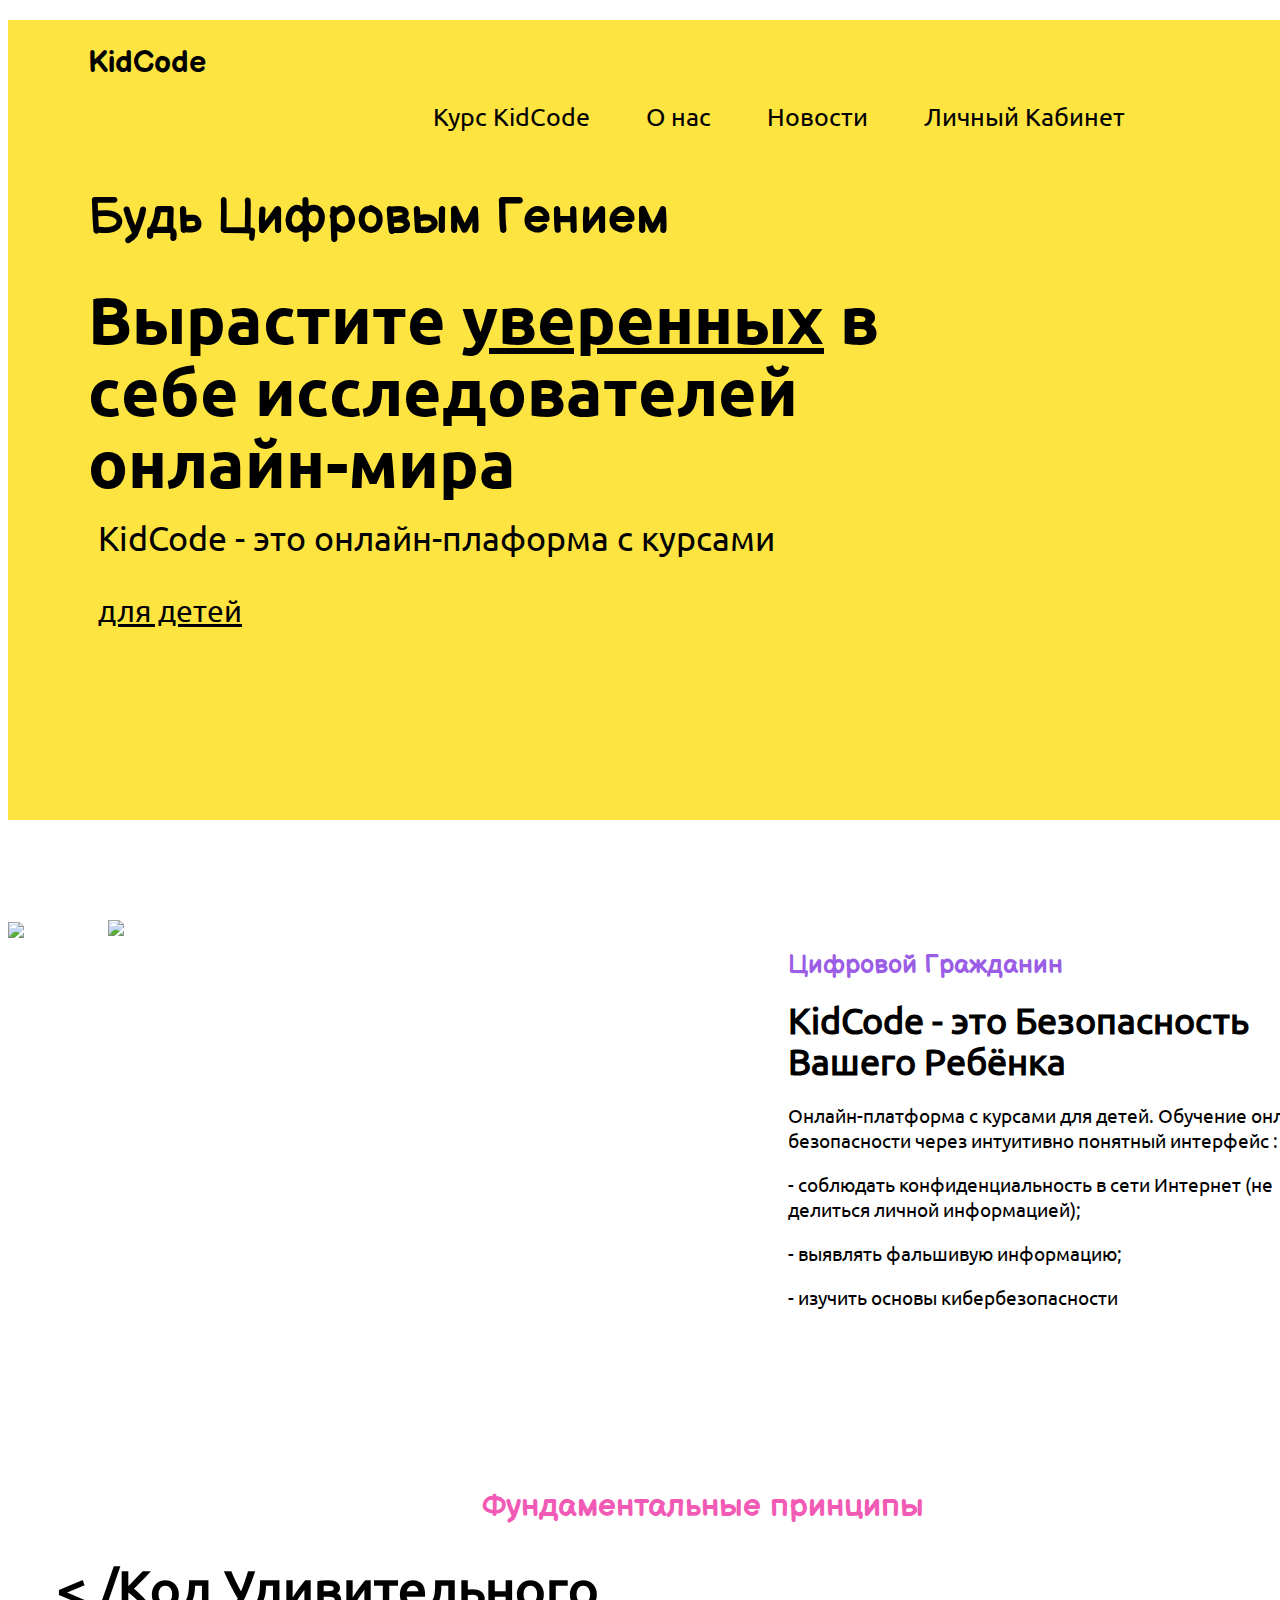
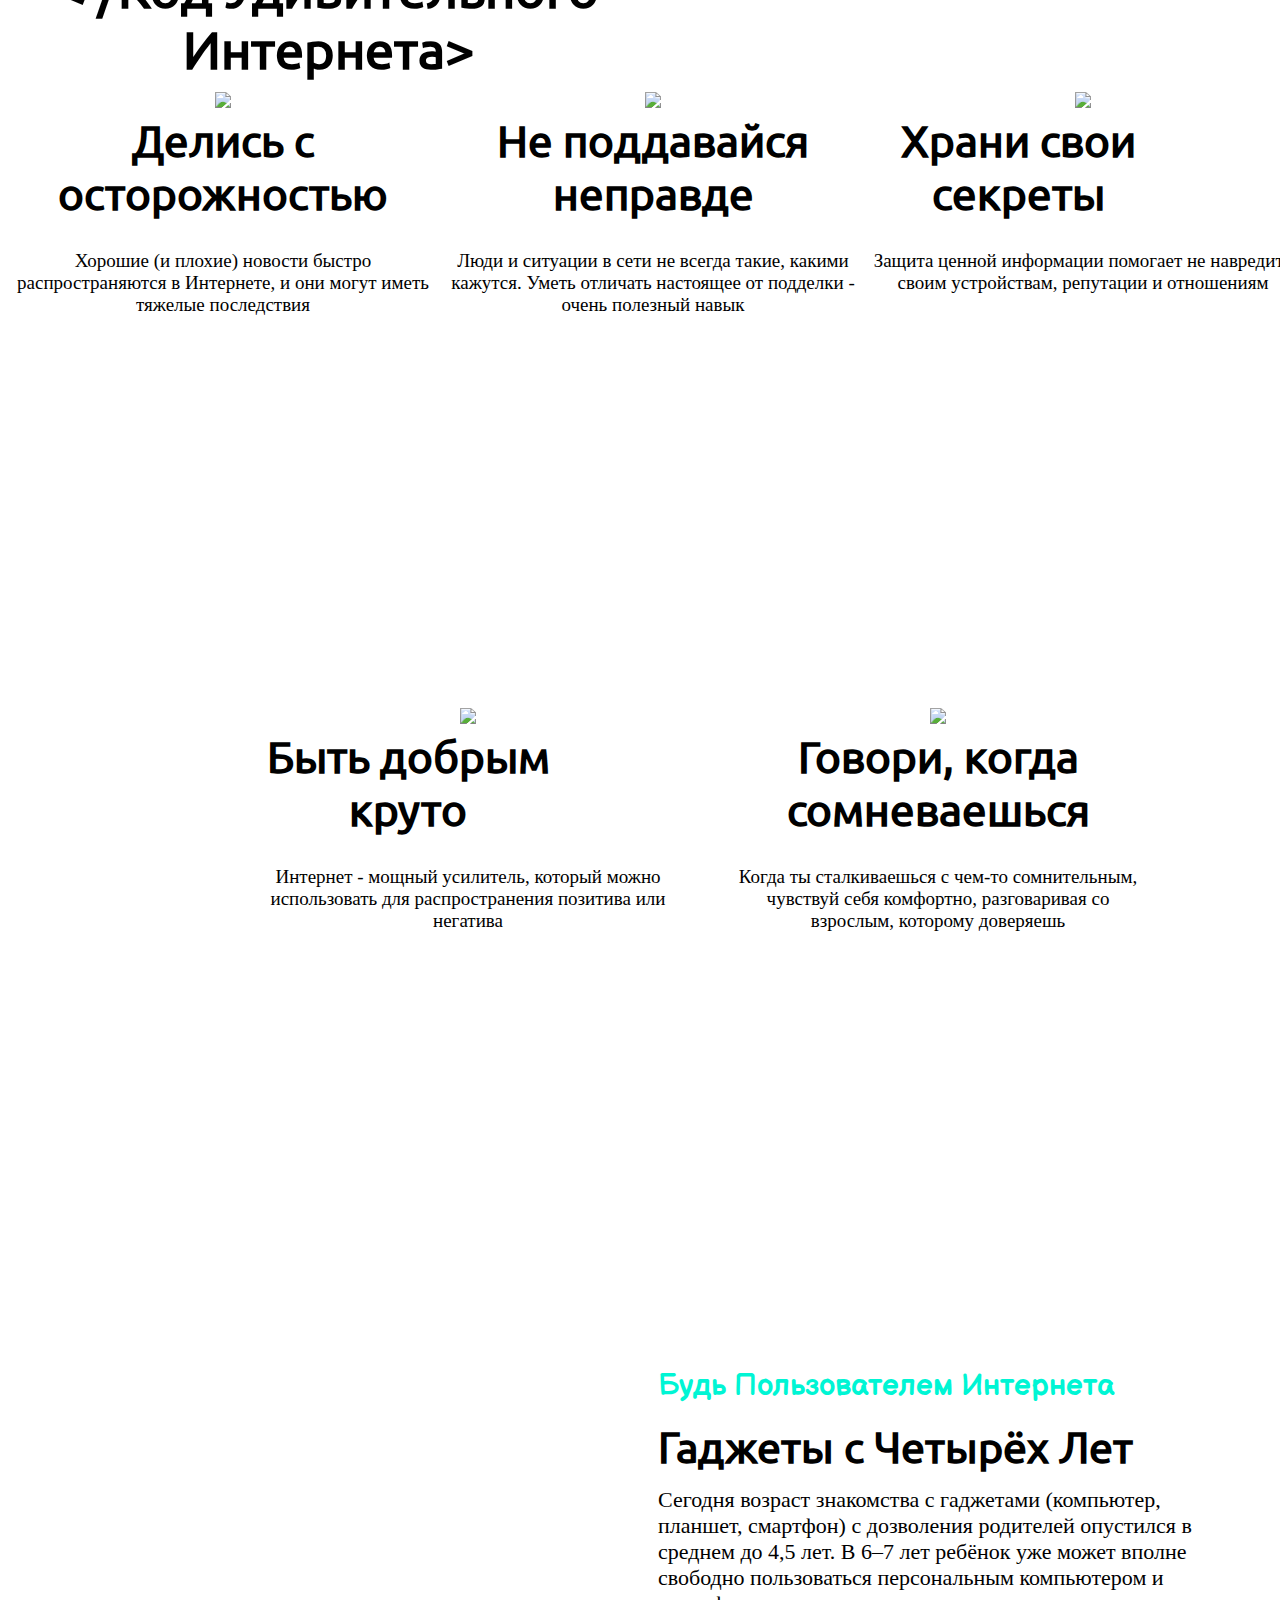
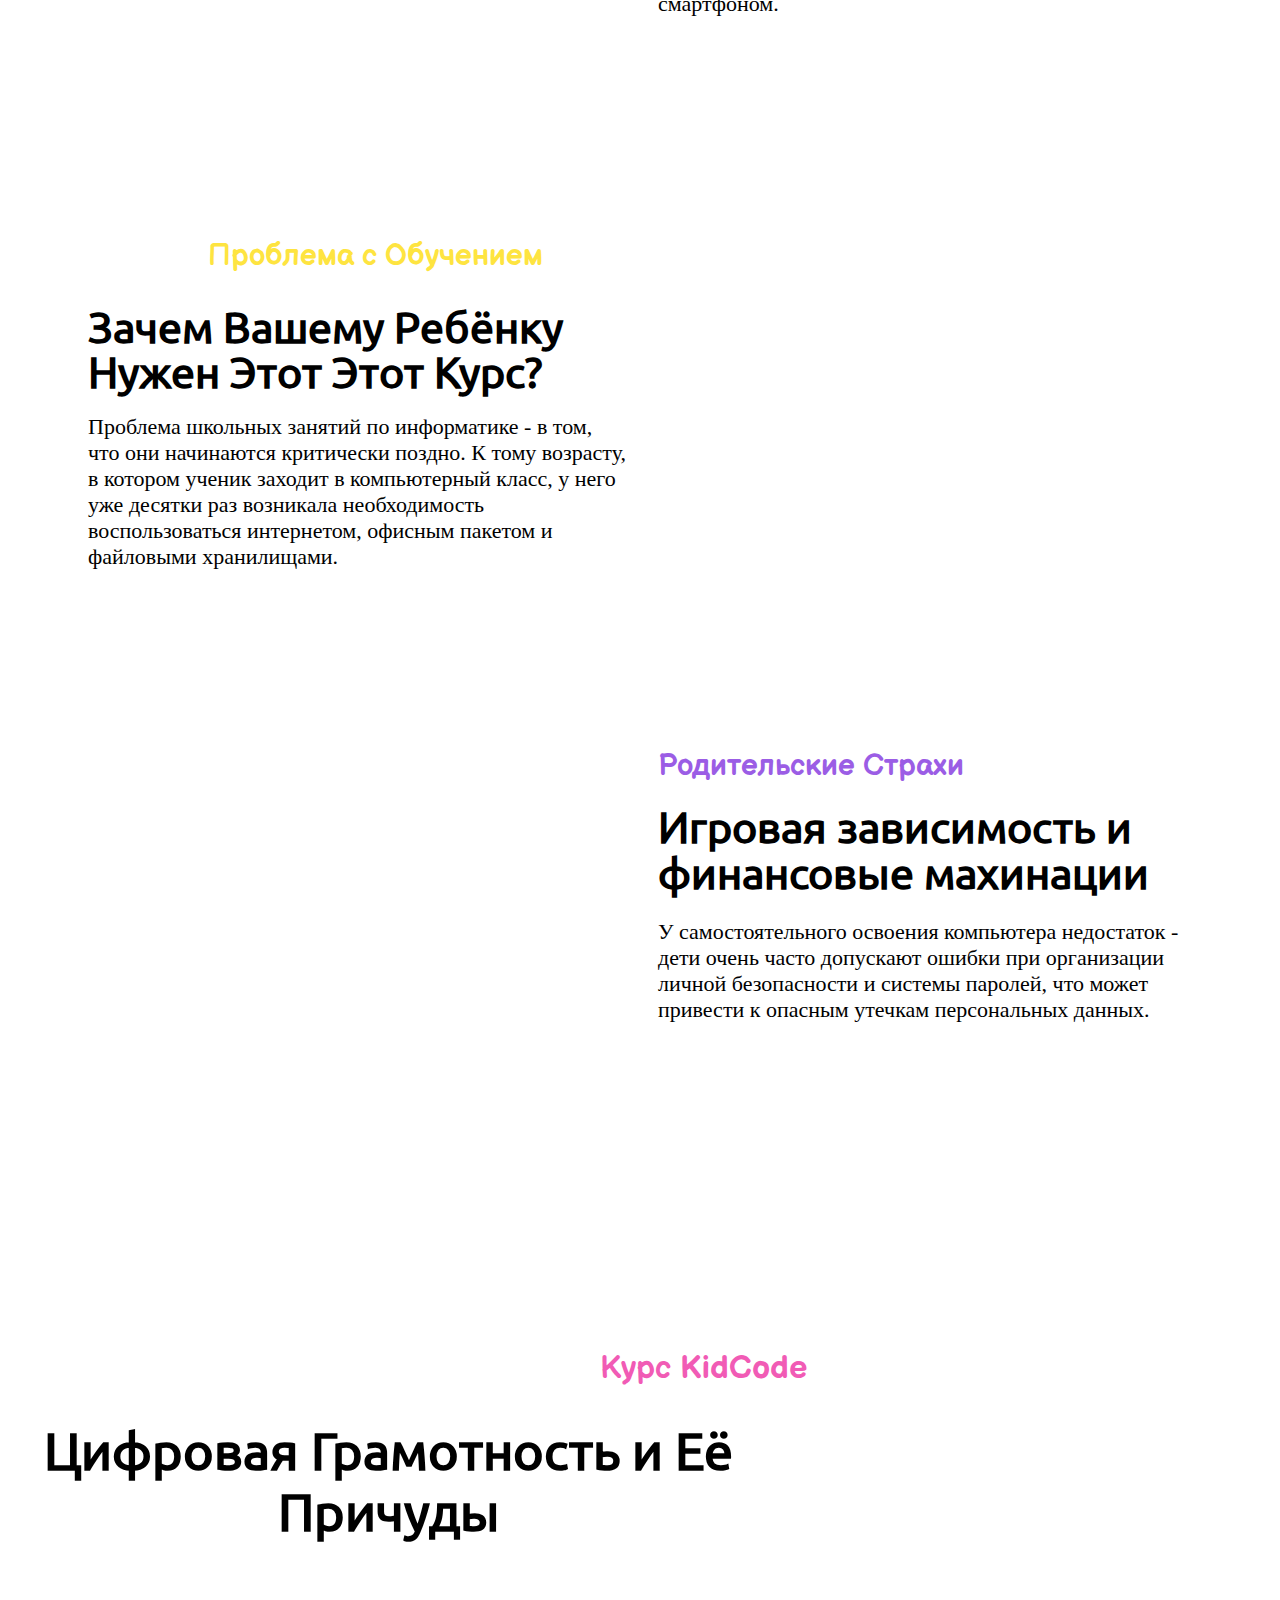
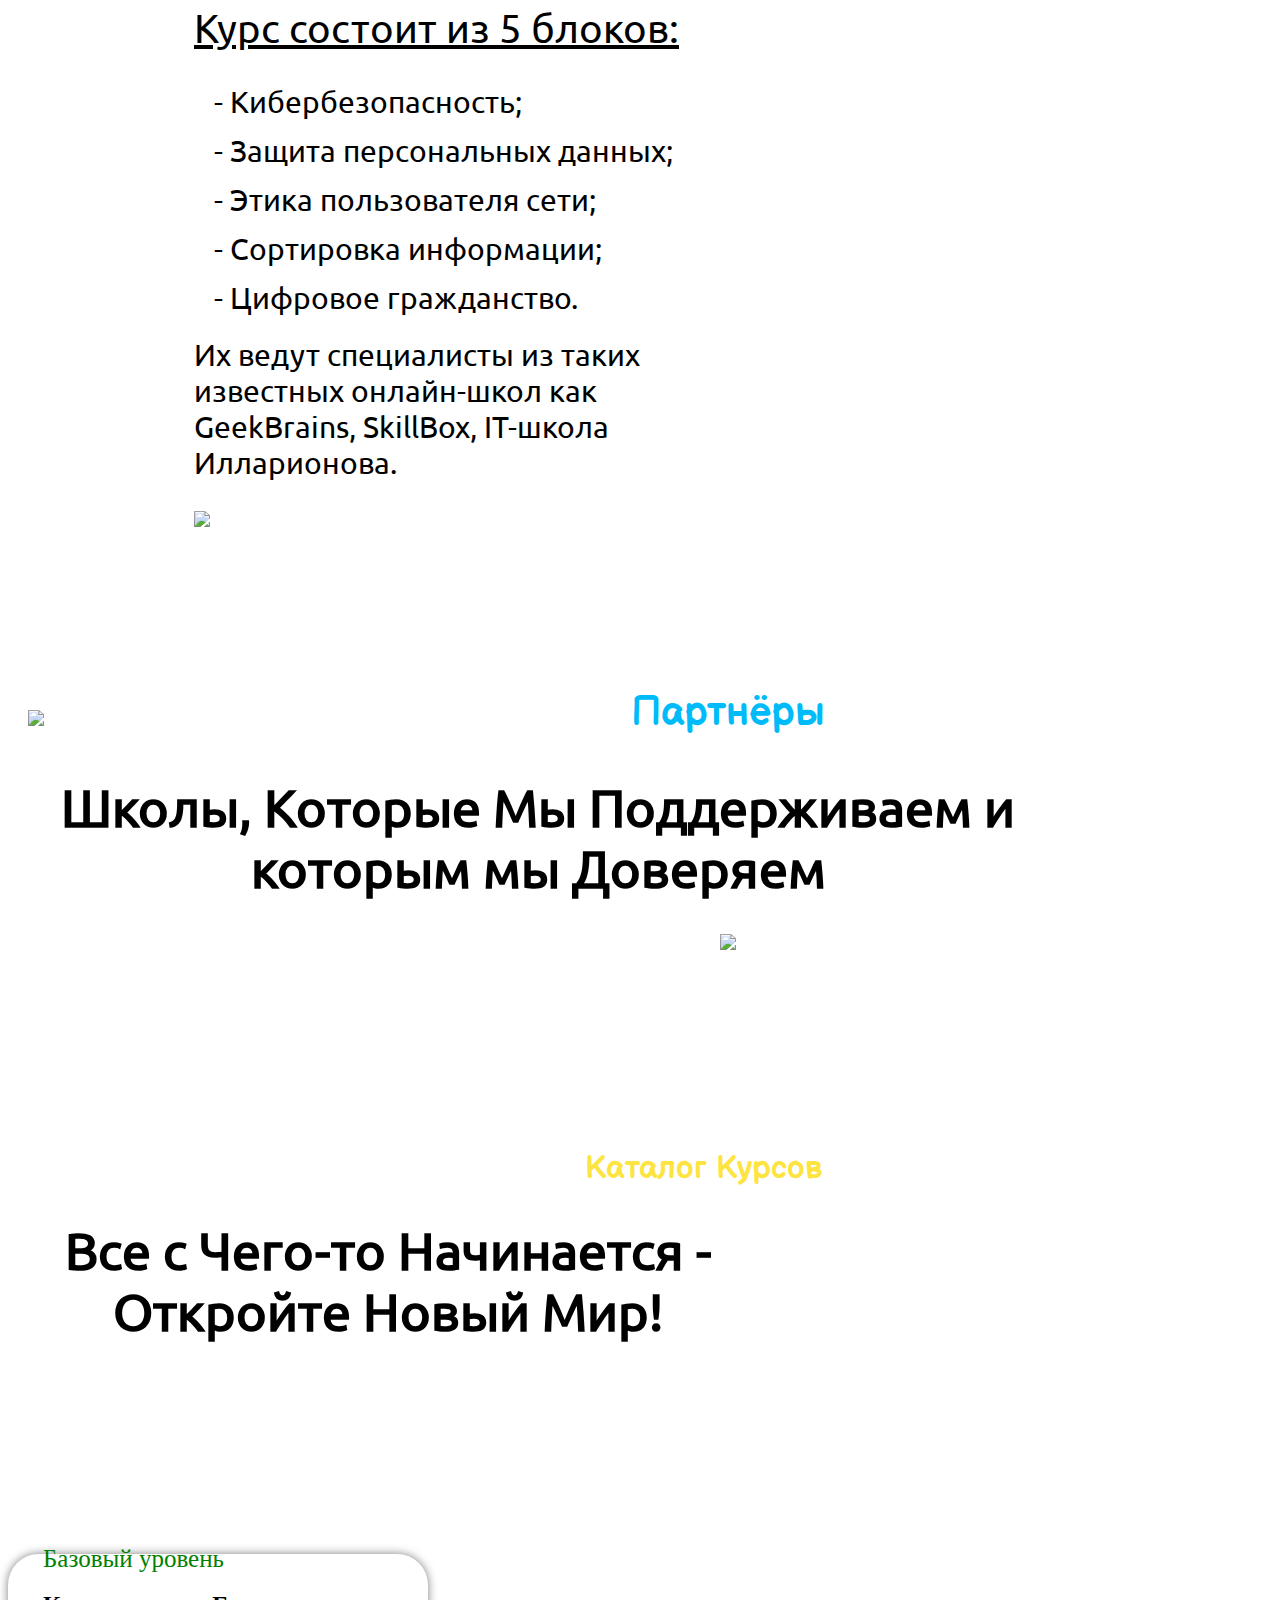
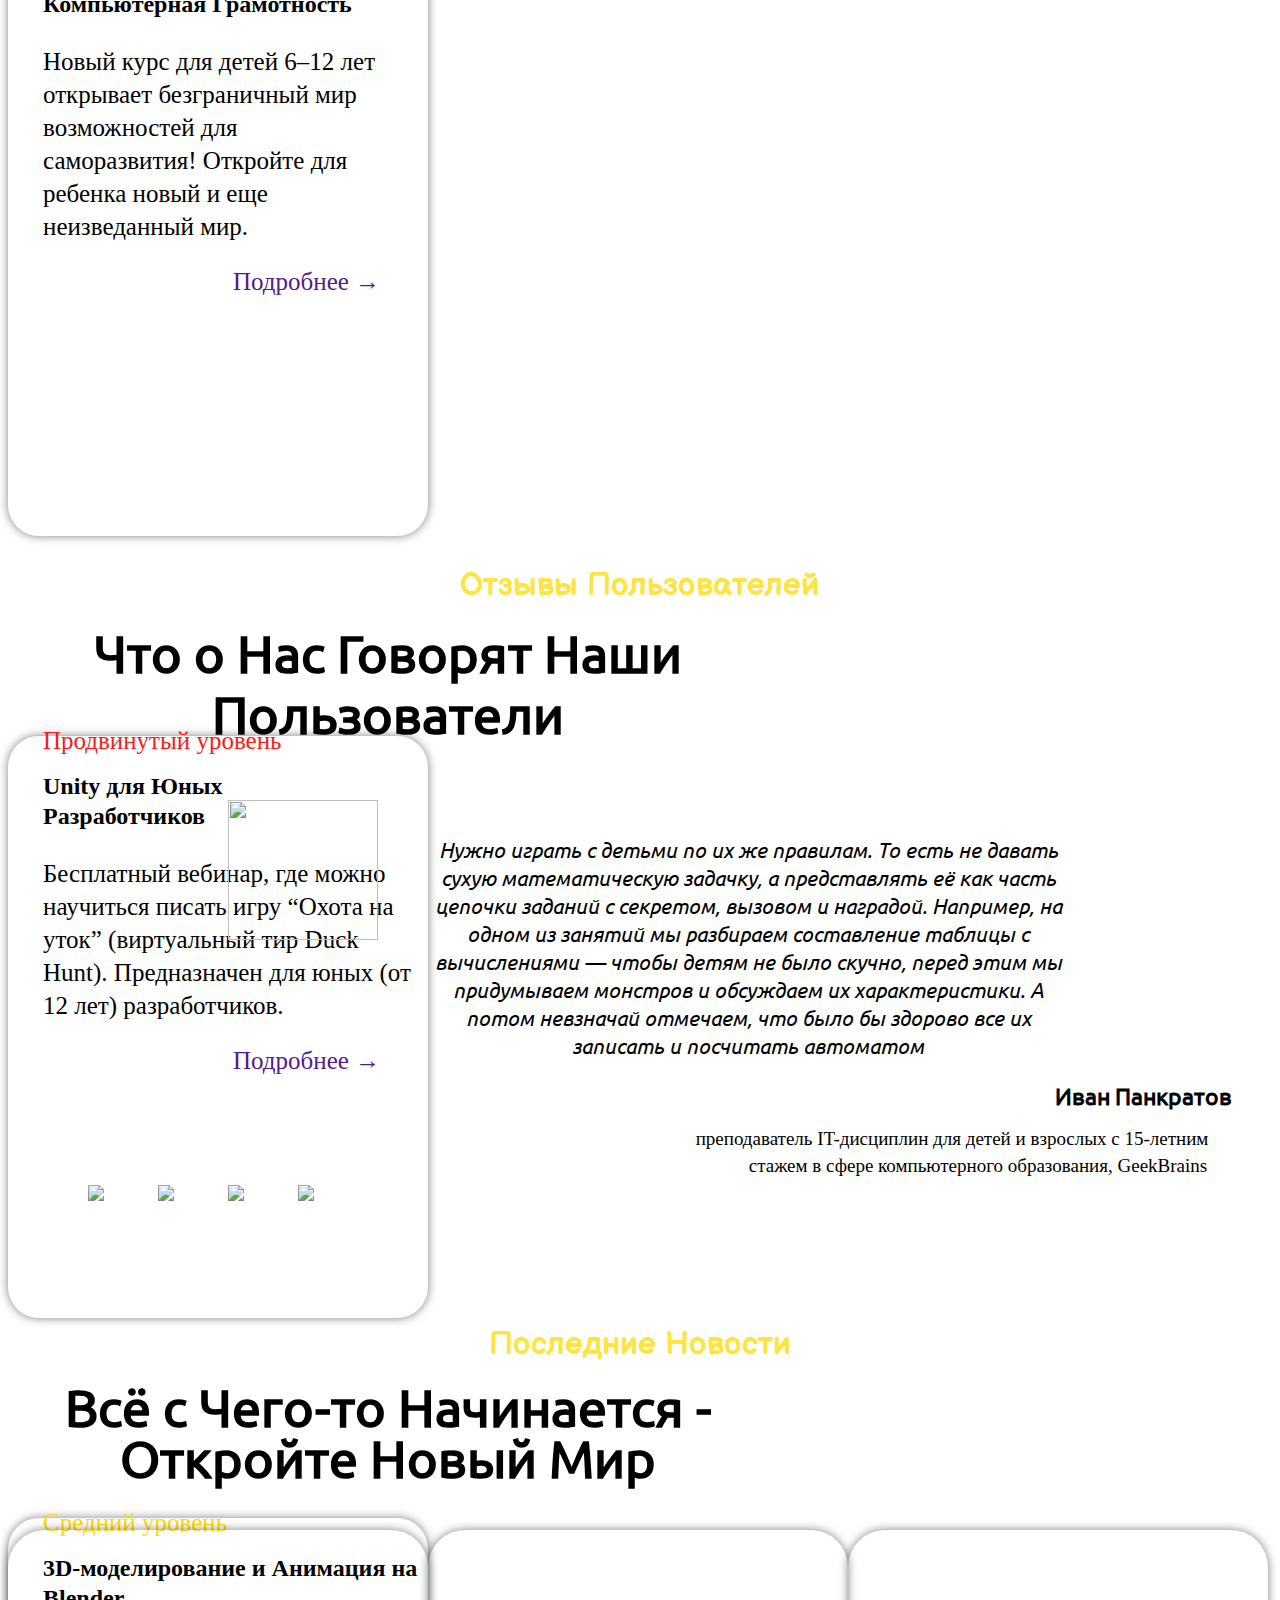
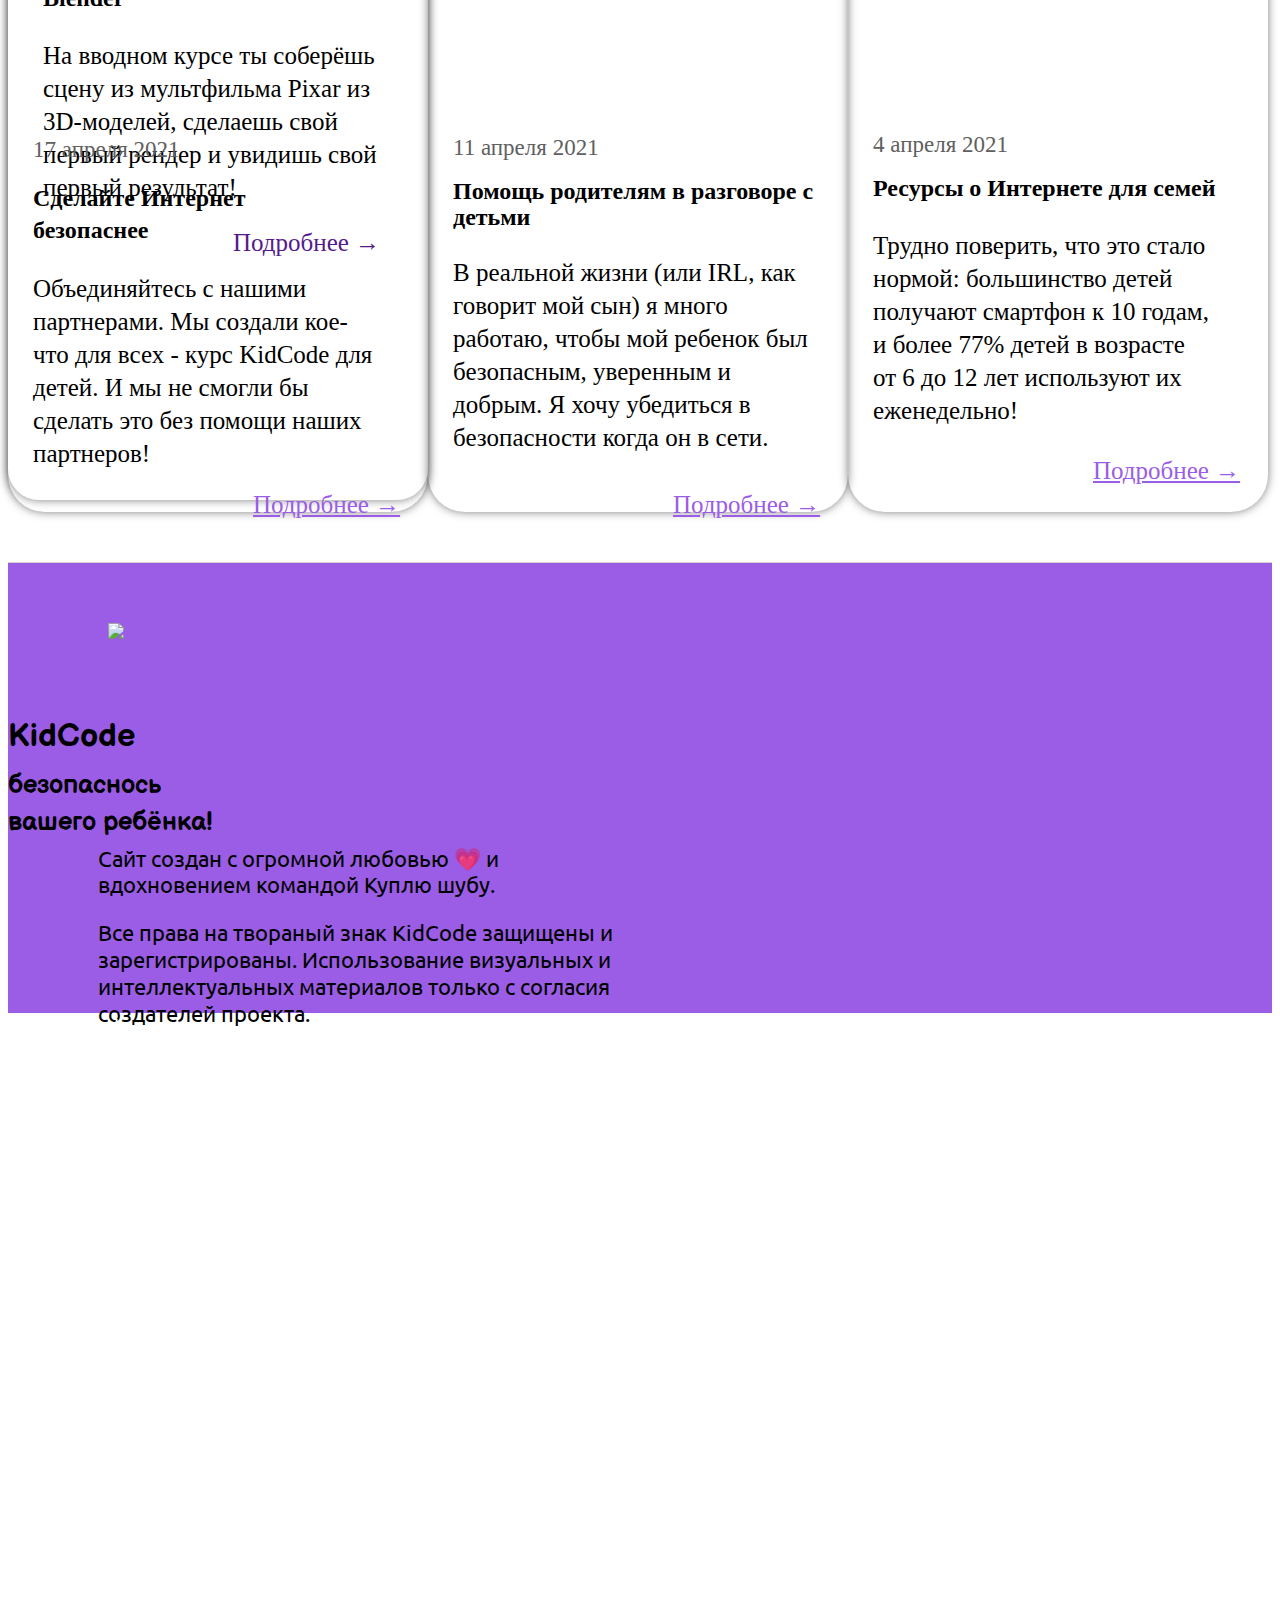
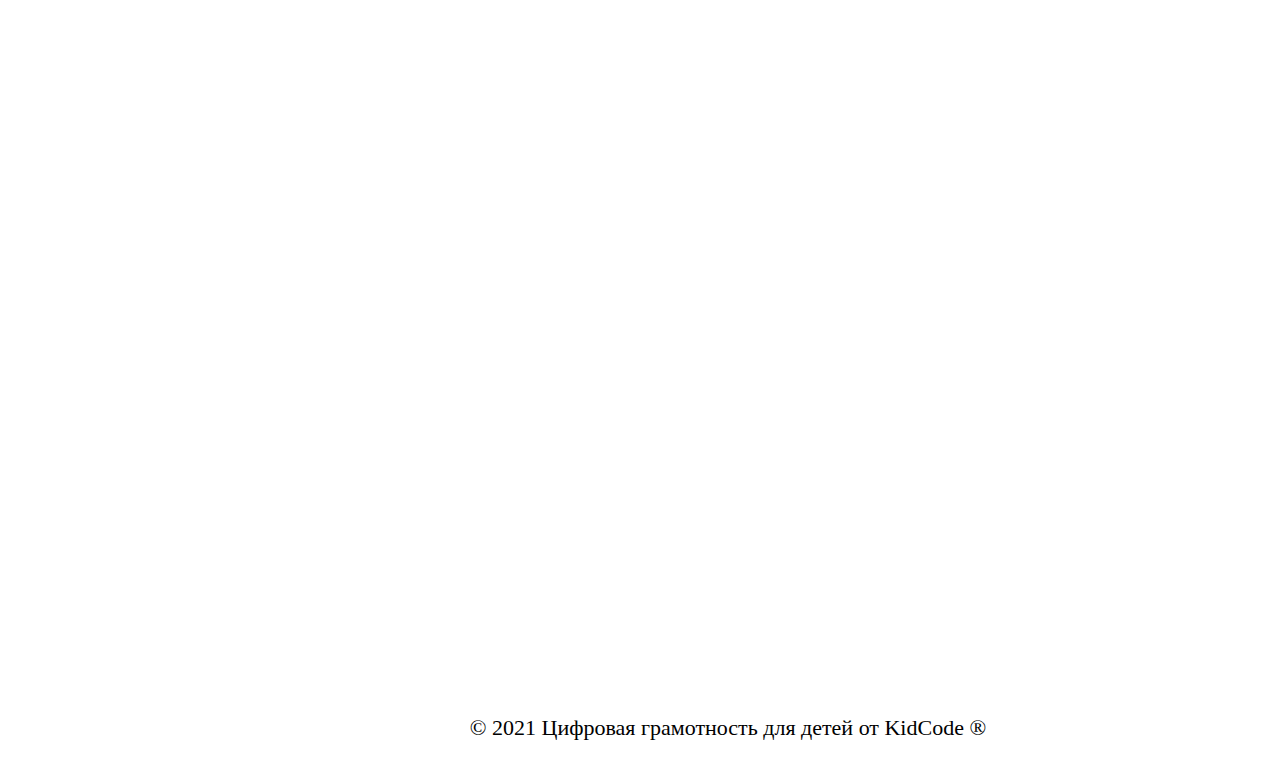
==== commit 8f39ddb6: "Add files via upload" ====
--- a/Hackaton/index.html
+++ b/Hackaton/index.html
@@ -11,13 +11,13 @@
 <body style="background-color: #FFFFFF; " class="fade-in-image  ">
 	
 	<!-- container div -->
-	<div class="mx-auto" style="background-color: #FEE440; height: 800px">
+	<div class="mx-auto" style="background-color: #FEE440; height: 800px" id="head">
 		<div class="mx-auto" style="height: 800px; width: 1440px">
 			<!-- banner div -->
 			<div class="mx-auto" style="height: 800px; background-image: url('https://i.imgur.com/1gR1zR9.png');background: #FEE440; background-size: 100% 100%" >
 				<!-- header -->
 				<div class="mx-auto row navbar-area"  style="height: 98px; width: 1440px">
-					<h1 class="clr_black header_h1" style="" onclick="window.location.href='index.html'" > KidCode </h1>
+					<h1 class="clr_black header_h1" style="" onclick="window.location.href='#head'" > KidCode </h1>
 
 					<!-- header txt -->
 						<a class="no_underline header_txt" style="margin-left: 425px; margin-top: 25px; font-family: 'Ubuntu'" href="#Course"> Курс KidCode </a>
@@ -26,7 +26,7 @@
 
 						<a class="no_underline header_txt" style="margin-left: 50px; margin-top: 25px; font-family: 'Ubuntu'" href="#news"> Новости </a>
 
-						<a class="no_underline header_txt" style="margin-left: 50px; margin-top: 25px; font-family: 'Ubuntu'" href="account.html"> Личный Кабинет </a>
+						<a class="no_underline header_txt" style="margin-left: 50px; margin-top: 25px; font-family: 'Ubuntu'" href="profile.html"> Личный Кабинет </a>
 
 				</div>
 				<!-- banner_text -->
@@ -233,6 +233,7 @@
 					Их ведут специалисты из таких известных онлайн-школ как GeekBrains, SkillBox, IT-школа Илларионова.
 				</p>
 
+				
 				<img src="https://i.imgur.com/vC4GnCH.png" id="partners">	
 			</div>
 			<img src="https://i.imgur.com/krbcUUF.png" style="height: 550px; margin-top: 6px; margin-left: 20px" class="">
@@ -260,7 +261,7 @@
 		<div class="row mx-auto" style="margin-top: 55px">		
 			<!-- 1st course -->
 			<div style="background-image: url('https://i.imgur.com/DHEdboT.png'); background-size: 100% 100%;" class="course_size  mx-auto">
-				<p class="" style="font-size: 25px; margin-top:200px; margin-left: 35px; font-weight: bold; color: green; line-height: 10px"> Базовый уровень </p>	
+				<p class="" style="font-size: 25px; margin-top:200px; margin-left: 35px;  color: green; line-height: 10px"> Базовый уровень </p>	
 				<h2 class="" style="width: 320px; font-weight: bold; margin-left: 35px; margin-top: 1px; line-height: 30px"> Компьютерная Грамотность </h2>
 				<p class="clr_black" style="font-size: 25px; margin-left: 35px; padding-top: 1px; width: 340px; line-height: 33px">
 					Новый курс для детей 6–12 лет открывает безграничный мир возможностей для саморазвития! Откройте для ребенка новый и еще неизведанный мир.
@@ -272,7 +273,7 @@
 			</div>
 			<!-- 2nd course FEE440 -->
 			<div style="background-image: url('https://i.imgur.com/P1EWaOD.png'); background-size: 100% 100%;" class="course_size  mx-auto ">
-				<p class="" style="font-size: 25px; margin-top:200px; margin-left: 35px; font-weight: bold; color: #F81C1C; line-height: 10px"> Продвинутый уровень </p>	
+				<p class="" style="font-size: 25px; margin-top:200px; margin-left: 35px; color: #F81C1C; line-height: 10px"> Продвинутый уровень </p>	
 				<h2 class="" style="width: 320px; font-weight: bold; margin-left: 35px; margin-top: 1px; line-height: 30px"> Unity для Юных Разработчиков </h2>
 				<p class="clr_black" style="font-size: 25px; margin-left: 35px; padding-top: 1px; width: 370px; line-height: 33px">
 					Бесплатный вебинар, где можно научиться писать игру “Охота на уток” (виртуальный тир Duck Hunt). Предназначен для юных (от 12 лет) разработчиков.
@@ -284,7 +285,7 @@
 			</div>
 			<!-- 3rd course -->
 			<div style="background-image: url('https://i.imgur.com/yrUW8W7.png'); background-size: 100% 100%;" class="course_size  mx-auto ">
-				<p class="" style="font-size: 25px; margin-top:200px; margin-left: 35px; font-weight: bold; color: #FFDC00; line-height: 10px"> Средний уровень </p>	
+				<p class="" style="font-size: 25px; margin-top:200px; margin-left: 35px; color: #FFDC00; line-height: 10px"> Средний уровень </p>	
 				<h2 class="" style="width: 420px; font-weight: bold; margin-left: 35px; margin-top: 1px; line-height: 30px"> 3D-моделирование и Анимация на Blender </h2>
 				<p class="clr_black" style="font-size: 25px; margin-left: 35px; padding-top: 1px; width: 350px; line-height: 33px">
 					На вводном курсе ты соберёшь сцену из мультфильма Pixar из 3D-моделей, сделаешь свой первый рендер и увидишь свой первый результат! 
@@ -298,46 +299,50 @@
 	</div>
 	<!-- reviews -->
 	<div class="mx-auto   ">
-		<!-- txt clr: F15BB5  -->
-		<div class="cntr">
-			<p style="color: #FEE440; font-size: 32px; font-family: 'Balsamiq'; padding-top: 35px;line-height: 10px" class=""> Отзывы Пользователей </p>
-			<h1 class="mx-auto" style="color: black; font-size: 52px; font-family: 'Ubuntu'; margin-top: 0px; padding-left: 20px; width: 720px; ">  Что о Нас Говорят Наши Пользователи  </h1>
-		</div>
-		<!-- reviews section -->
-		<div class=" mx-auto d-flex" style="width: 1440px; height: 390px">
-			<img src="https://i.imgur.com/T8U0Yab.png" style="width: 150px;height: 140px; margin-top: 20px; margin-left: 220px">
-			<!-- reviews -->
-			<div class=" cntr" style="width: 1000px; height: 337px; margin-top: 35px; margin-left: 15px">
-				<p class=" ubuntuI" style="font-size: 21px; width: 650px; margin-left: 30px">
-					Нужно играть с детьми по их же правилам. То есть не давать сухую математическую задачку, а представлять её как часть цепочки заданий с секретом, вызовом и наградой. Например, на одном из занятий мы разбираем составление таблицы с вычислениями — чтобы детям не было скучно, перед этим мы придумываем монстров и обсуждаем их характеристики. А потом невзначай отмечаем, что было бы здорово все их записать и посчитать автоматом
-				</p>
-				<h1 class="ubuntu" style="font-weight: bold;font-size: 23px; margin-left: 500px">
-					Иван Панкратов
-				</h1>
-				<p style="font-size: 19px; width: 630px;line-height: 17px; margin-left: 244px"> преподаватель IT-дисциплин для детей и взрослых с 15-летним </p>
-				<p style="font-size: 19px; width: 630px; line-height: 0px; margin-left: 270px"> стажем в сфере компьютерного образования, GeekBrains  </p>
-			</div>
-			
-		</div>
+		<!-- review1 -->
+		<div class="mx-auto review1 review " style="">
+			<!-- txt clr: F15BB5  -->
+			<div class="cntr">
+				<p style="color: #FEE440; font-size: 32px; font-family: 'Balsamiq'; padding-top: 35px;line-height: 10px" class=""> Отзывы Пользователей </p>
+				<h1 class="mx-auto" style="color: black; font-size: 52px; font-family: 'Ubuntu'; margin-top: 0px; padding-left: 20px; width: 720px; ">  Что о Нас Говорят Наши Пользователи  </h1>
+			</div>
+			<!-- reviews section -->
+			<div class=" mx-auto d-flex" style="width: 1440px; height: 390px">
+				<img src="https://i.imgur.com/T8U0Yab.png" style="width: 150px;height: 140px; margin-top: 20px; margin-left: 220px">
+				<!-- reviews -->
+				<div class=" cntr" style="width: 1000px; height: 337px; margin-top: 35px; margin-left: 15px">
+					<p class=" ubuntuI" style="font-size: 21px; width: 650px; margin-left: 30px">
+						Нужно играть с детьми по их же правилам. То есть не давать сухую математическую задачку, а представлять её как часть цепочки заданий с секретом, вызовом и наградой. Например, на одном из занятий мы разбираем составление таблицы с вычислениями — чтобы детям не было скучно, перед этим мы придумываем монстров и обсуждаем их характеристики. А потом невзначай отмечаем, что было бы здорово все их записать и посчитать автоматом
+					</p>
+					<h1 class="ubuntu" style="font-weight: bold;font-size: 23px; margin-left: 500px">
+						Иван Панкратов
+					</h1>
+					<p style="font-size: 19px; width: 630px;line-height: 17px; margin-left: 244px"> преподаватель IT-дисциплин для детей и взрослых с 15-летним </p>
+					<p style="font-size: 19px; width: 630px; line-height: 0px; margin-left: 270px"> стажем в сфере компьютерного образования, GeekBrains  </p>
+				</div>
+				
+			</div>
+		</div>
+	
 		<!-- dots menu -->
 		<div class=" mx-auto " style="width: 400px; margin-top: 15px">
-			<img src="https://i.imgur.com/PnBeD6N.png" class="dot1" style="margin-left: 80px">
-			<img src="https://i.imgur.com/VS3YiCx.png" class="dot2" style="margin-left: 50px">
-			<img src="https://i.imgur.com/YmYIBKP.png" class="dot3" style="margin-left: 50px">
-			<img src="https://i.imgur.com/nCn83GS.png" class="dot4" id="news" style="margin-left: 50px">
+			<img src="https://i.imgur.com/PnBeD6N.png" class="dot1 dot" style="margin-left: 80px">
+			<img src="https://i.imgur.com/VS3YiCx.png" class="dot2 dot" style="margin-left: 50px">
+			<img src="https://i.imgur.com/YmYIBKP.png" class="dot3 dot" style="margin-left: 50px">
+			<img src="https://i.imgur.com/nCn83GS.png" class="dot4 dot" id="news" style="margin-left: 50px">
 		</div>
 
 	</div>
 	<!-- news menu -->
 	<div class="" style="margin-top: 100px" >
 		<div class="cntr">	
-			<p style="color: #FEE440; font-size: 32px; font-family: 'Balsamiq'; padding-top: 35px;line-height: 10px" class=""> Последние Новости </p>
+			<p style="color: #FEE440; font-size: 32px; font-family: 'Balsamiq'; padding-top: 35px;line-height: 10px" class="" id="news"> Последние Новости </p>
 			<h1 class="mx-auto" style="color: black; font-size: 52px; font-family: 'Ubuntu'; margin-top: 0px; padding-left: 20px; width: 720px;line-height: 51px ">  Всё с Чего-то Начинается - Откройте Новый Мир  </h1>
 		</div>	
 		<div class="d-flex mx-auto" style="width: 1540px; margin-top: 46px">
 			<!-- 1st course -->
 			<div style="background-image: url('https://i.imgur.com/ecTwqOS.png'); background-size: 100% 100%; " class="news_size  mx-auto">
-				<p class="" style="font-size: 23px; margin-top:210px; margin-left: 25px; font-weight: bold; color: #606060; line-height: 19px"> 17 апреля 2021 </p>	
+				<p class="" style="font-size: 23px; margin-top:210px; margin-left: 25px;  color: #606060; line-height: 19px"> 17 апреля 2021 </p>	
 				<h2 class="" style="width: 320px; font-weight: bold; margin-left: 25px; margin-top: 1px; line-height: 32px"> Сделайте Интернет безопаснее  </h2>
 				<p class="clr_black" style="font-size: 25px; margin-left: 25px; padding-top: 1px; width: 340px; line-height: 33px">
 					Объединяйтесь с нашими партнерами. Мы создали кое-что для всех - курс KidCode для детей. И мы не смогли бы сделать это без помощи наших партнеров!
@@ -349,7 +354,7 @@
 			</div>
 			<!-- 2nd course FEE440 -->
 			<div style="background-image: url('https://i.imgur.com/msyHx54.png'); background-size: 100% 100%; " class="news_size  mx-auto ">
-				<p class="" style="font-size: 23px; margin-top:210px; margin-left: 25px; font-weight: bold; color: #606060; line-height: 15px"> 11 апреля 2021 </p>	
+				<p class="" style="font-size: 23px; margin-top:210px; margin-left: 25px;  color: #606060; line-height: 15px"> 11 апреля 2021 </p>	
 				<h2 class="" style="width: 420px; font-weight: bold; margin-left: 25px; margin-top: 1px; line-height: 26px"> Помощь родителям в разговоре с детьми </h2>
 				<p class="clr_black" style="font-size: 25px; margin-left: 25px; padding-top: 1px; width: 370px; line-height: 33px">
 					В реальной жизни (или IRL, как говорит мой сын) я много работаю, чтобы мой ребенок был безопасным, уверенным и добрым. Я хочу убедиться в безопасности когда он в сети.
@@ -361,7 +366,7 @@
 			</div>
 			<!-- 3rd course -->
 			<div style="background-image: url('https://i.imgur.com/ZvIYz2D.png'); background-size: 100% 100%; width: " class="news_size  mx-auto ">
-				<p class="" style="font-size: 23px; margin-top:210px; margin-left: 25px; font-weight: bold; color: #606060; line-height: 10px"> 4 апреля 2021 </p>	
+				<p class="" style="font-size: 23px; margin-top:210px; margin-left: 25px;  color: #606060; line-height: 10px"> 4 апреля 2021 </p>	
 				<h2 class="" style="width: 380px; font-weight: bold; margin-left: 25px; margin-top: 1px; line-height: 30px"> Ресурсы о Интернете  для семей </h2>
 				<p class="clr_black" style="font-size: 25px; margin-left: 25px; padding-top: 1px; width: 340px; line-height: 33px">
 					Трудно поверить, что это стало нормой: большинство детей получают смартфон к 10 годам, и более 77% детей в возрасте от 6 до 12 лет используют их еженедельно!
@@ -402,15 +407,12 @@
 					</div>
 
 					<div class="ml_20  " style="height: 40px; width: 120px; margin-top: 10px;line-height: 20px">
-						<a href="" style="" class="clr_white F_link"> Преподаватели & Педагоги </a>
-					</div>
-
-					<div class="ml_20  " style="height: 40px; width: 168px; margin-top: 20px;">
-						<a href="" style="" class="clr_white F_link"> Для всей семьи </a>
-					</div>
+						<a href="team.html" style="" class="clr_white F_link"> Описание Проекта </a>
+					</div>
+
 
 					<div class="ml_20  " style="height: 40px; width: 168px; margin-top: 10px;">
-						<a href="" style="" class="clr_white F_link"> Команда </a>
+						<a href="our_team.html" style="" class="clr_white F_link"> Команда </a>
 					</div>
 
 				</div>
@@ -460,9 +462,17 @@
 </script>
 
 <script type="text/javascript" src="main.js"></script>
-
+	
 </html>
 
+<script type="text/javascript">
+	
+
+	
+
+	
+</script>
+
 
 
 
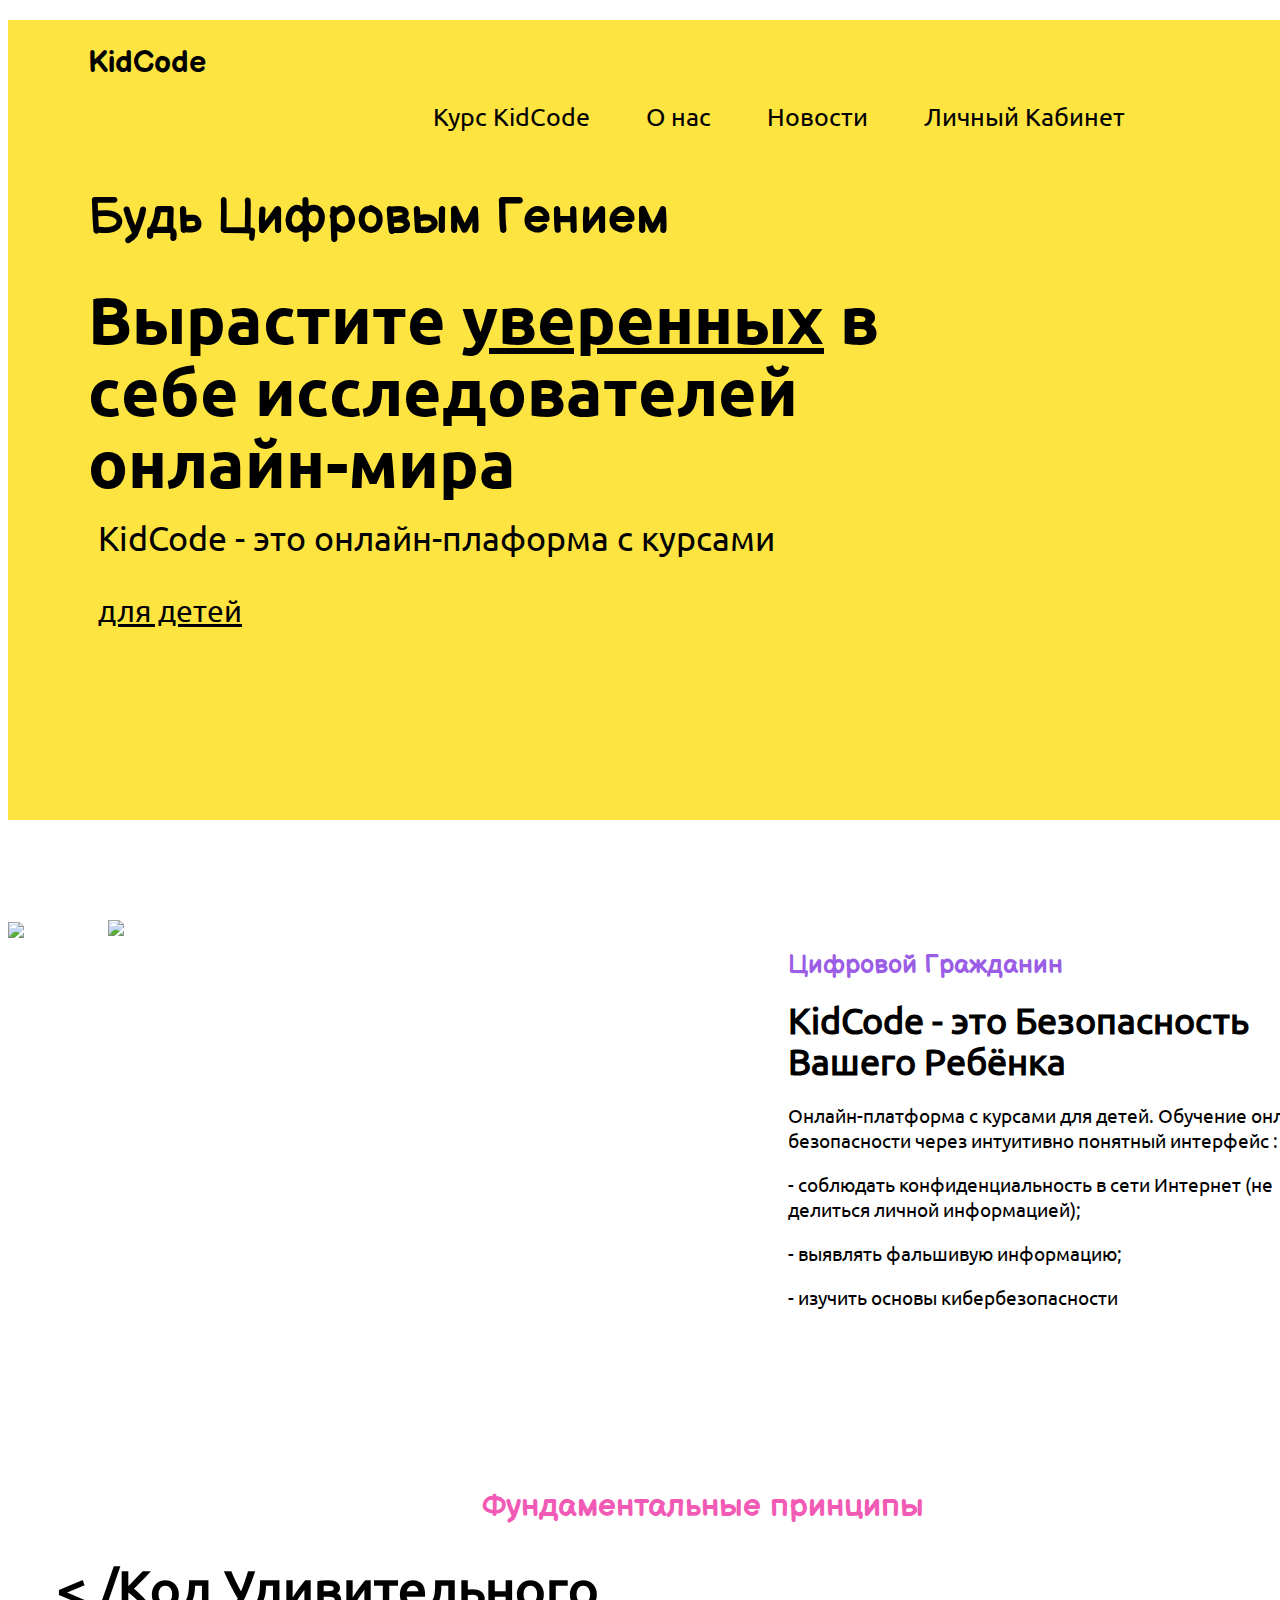
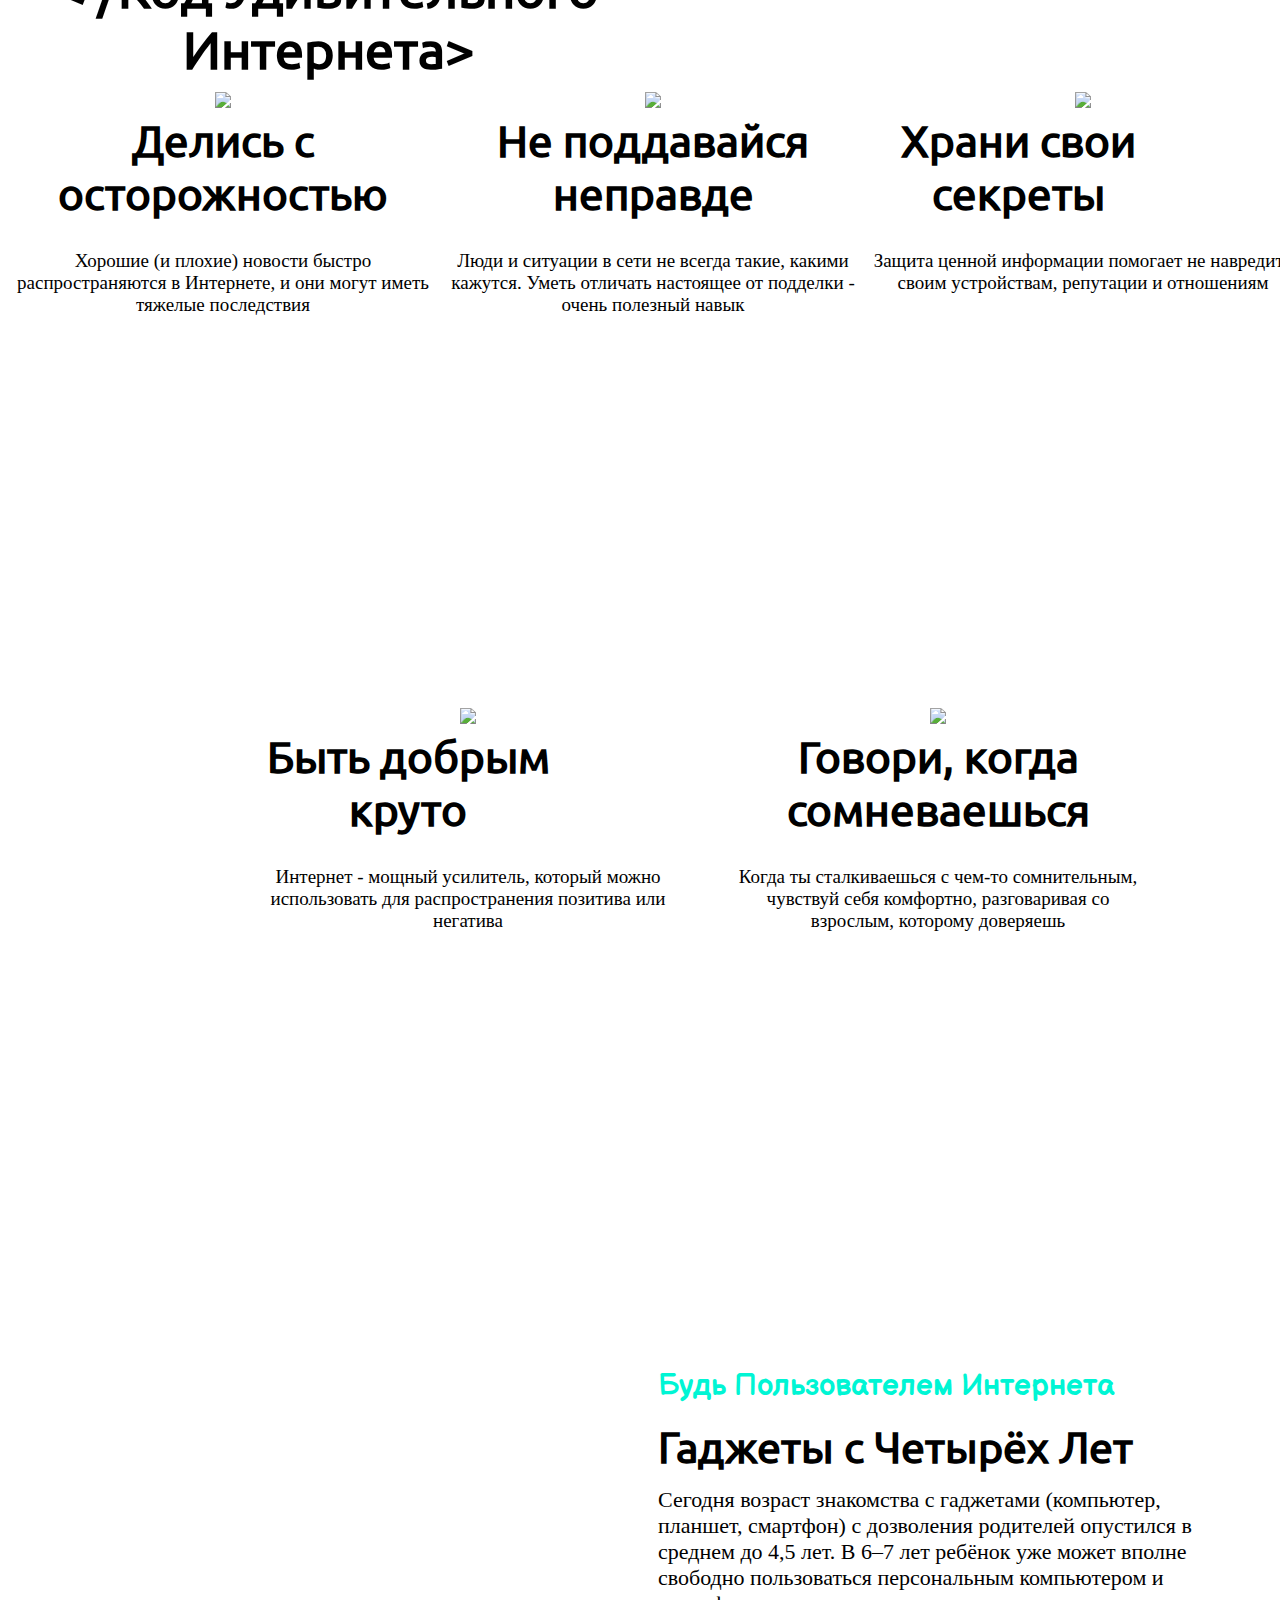
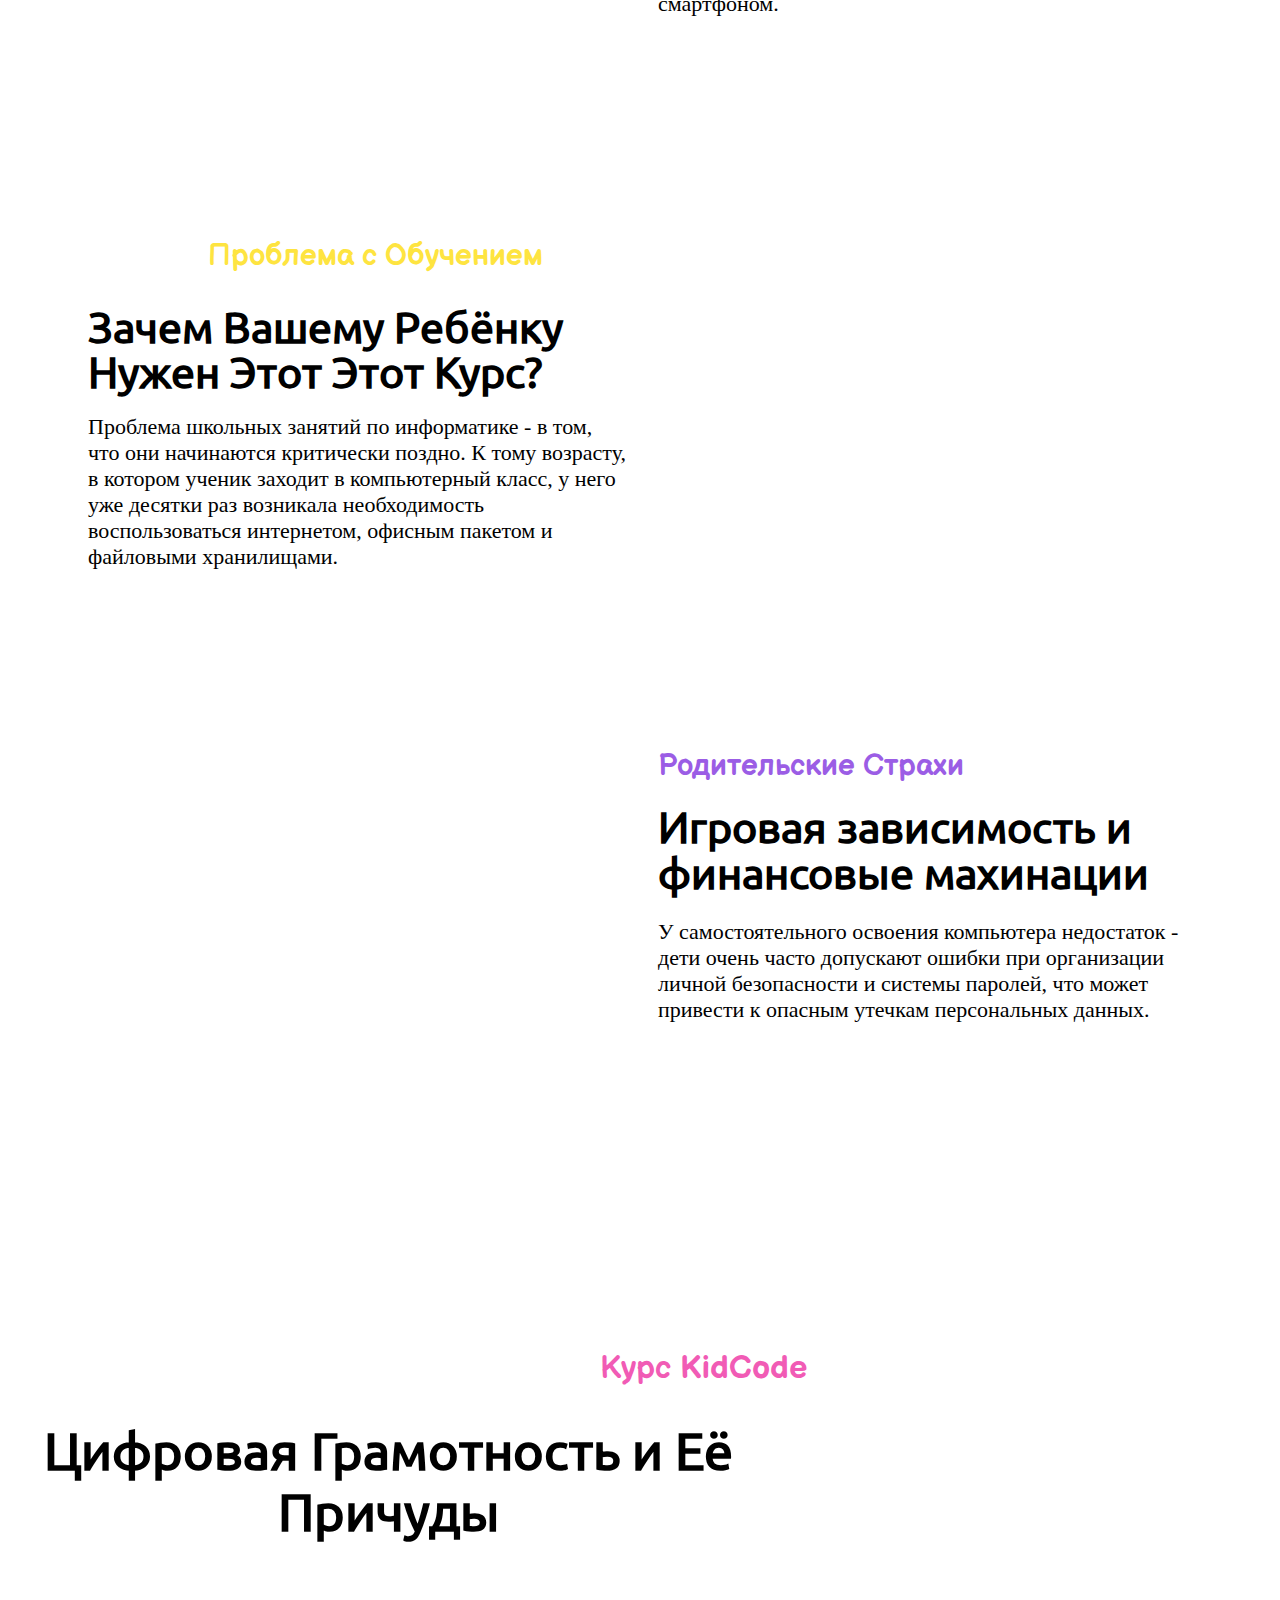
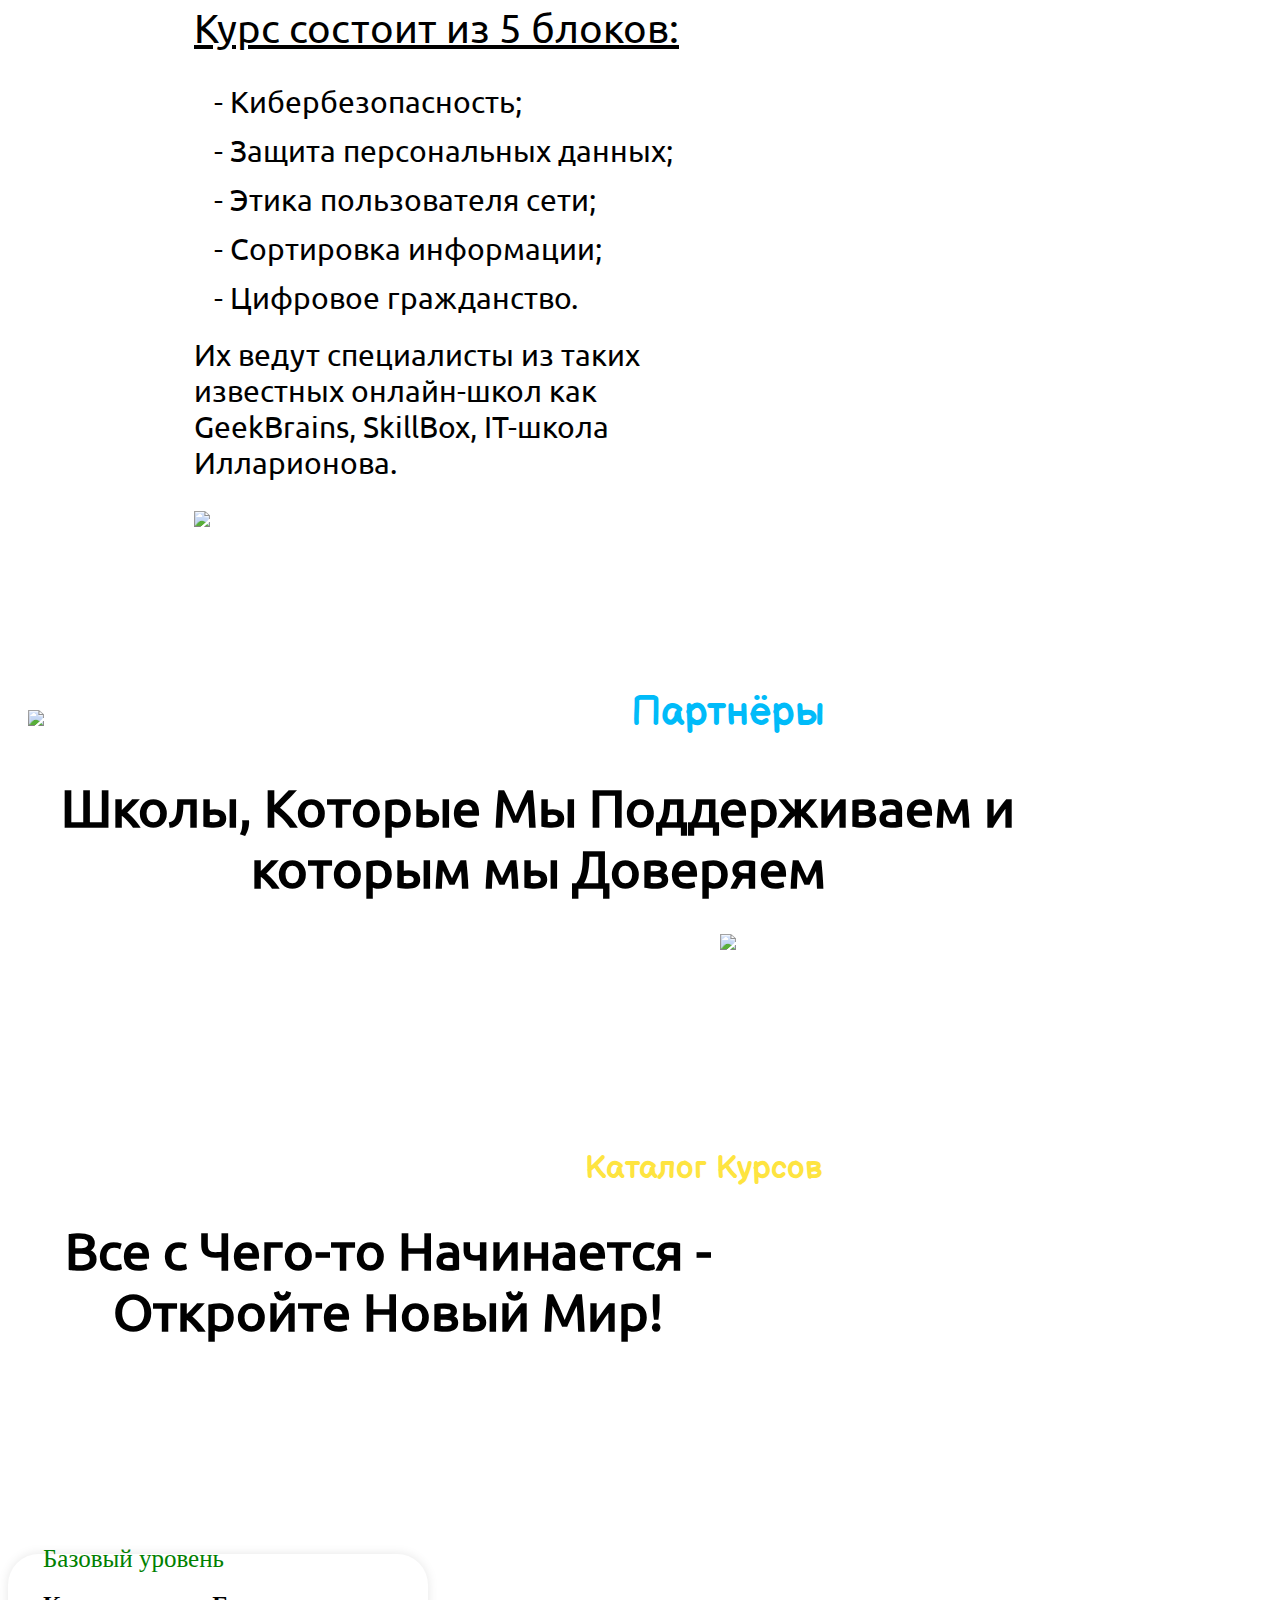
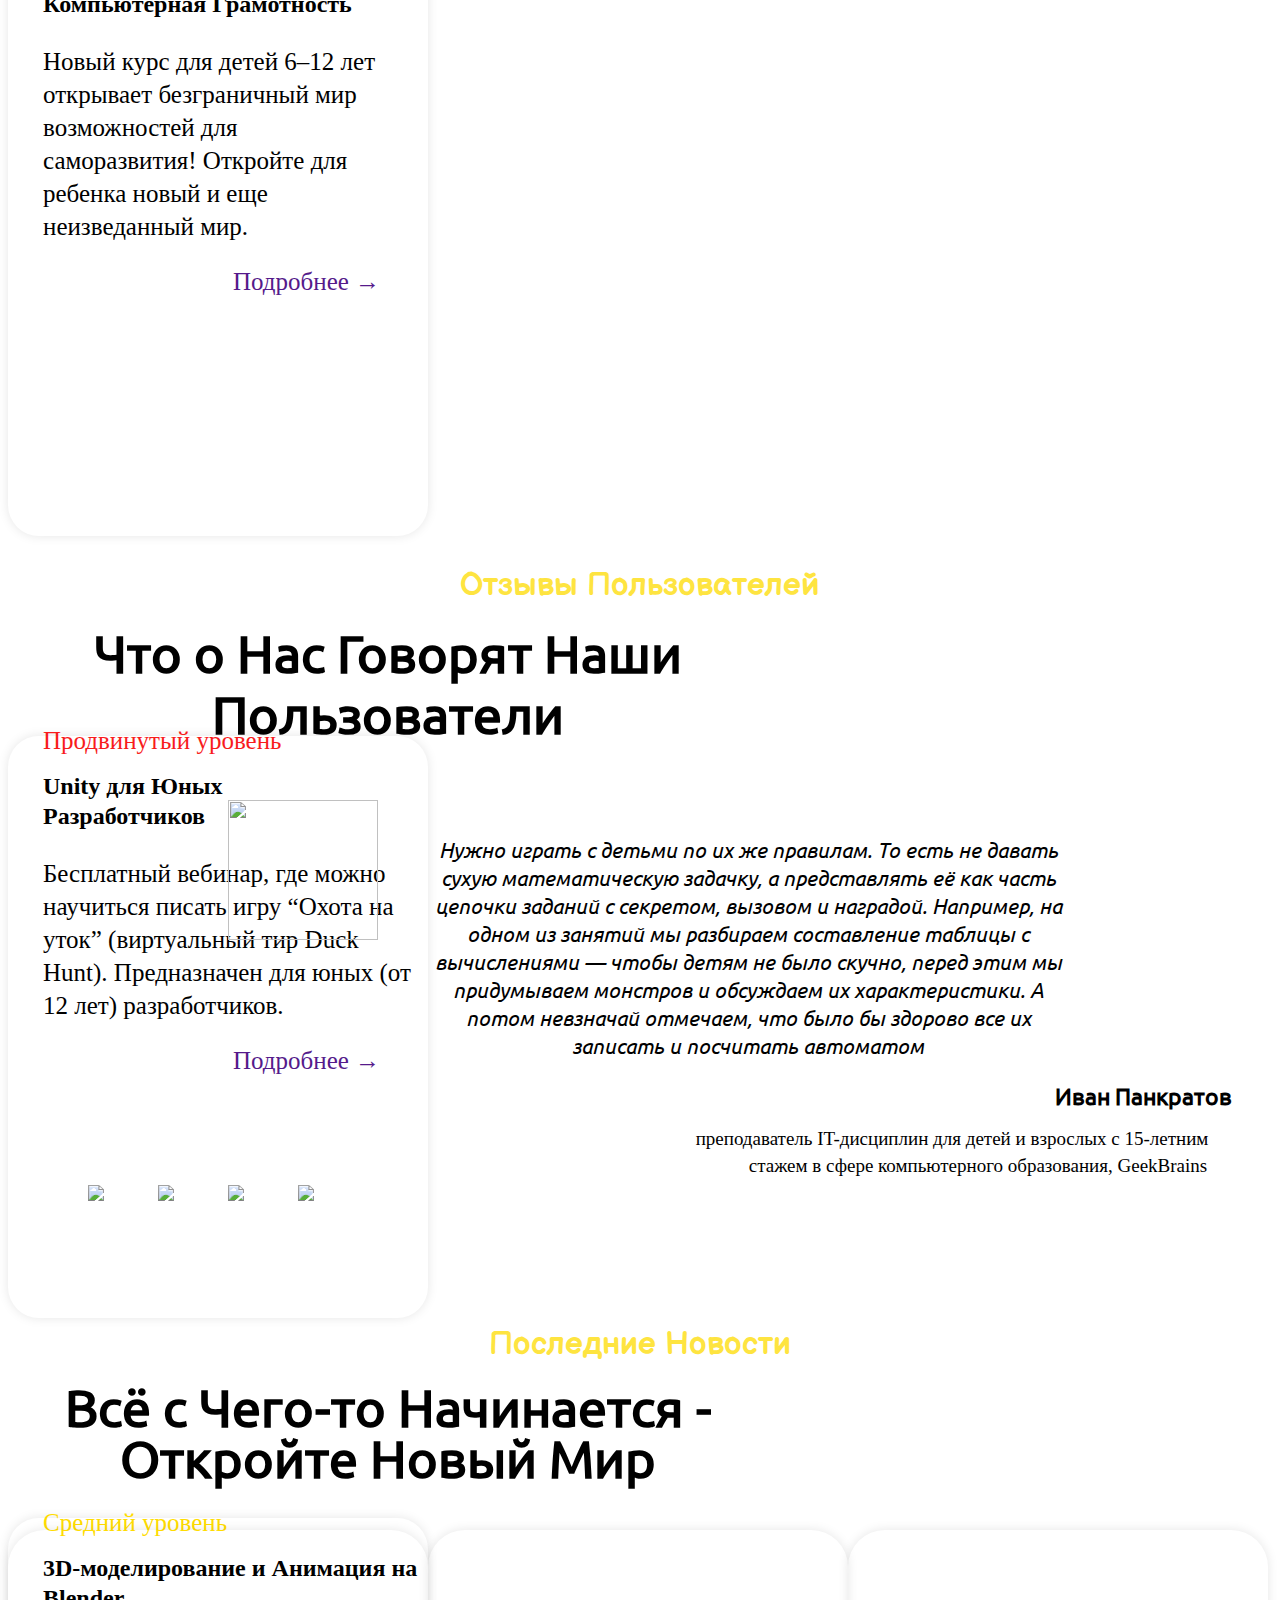
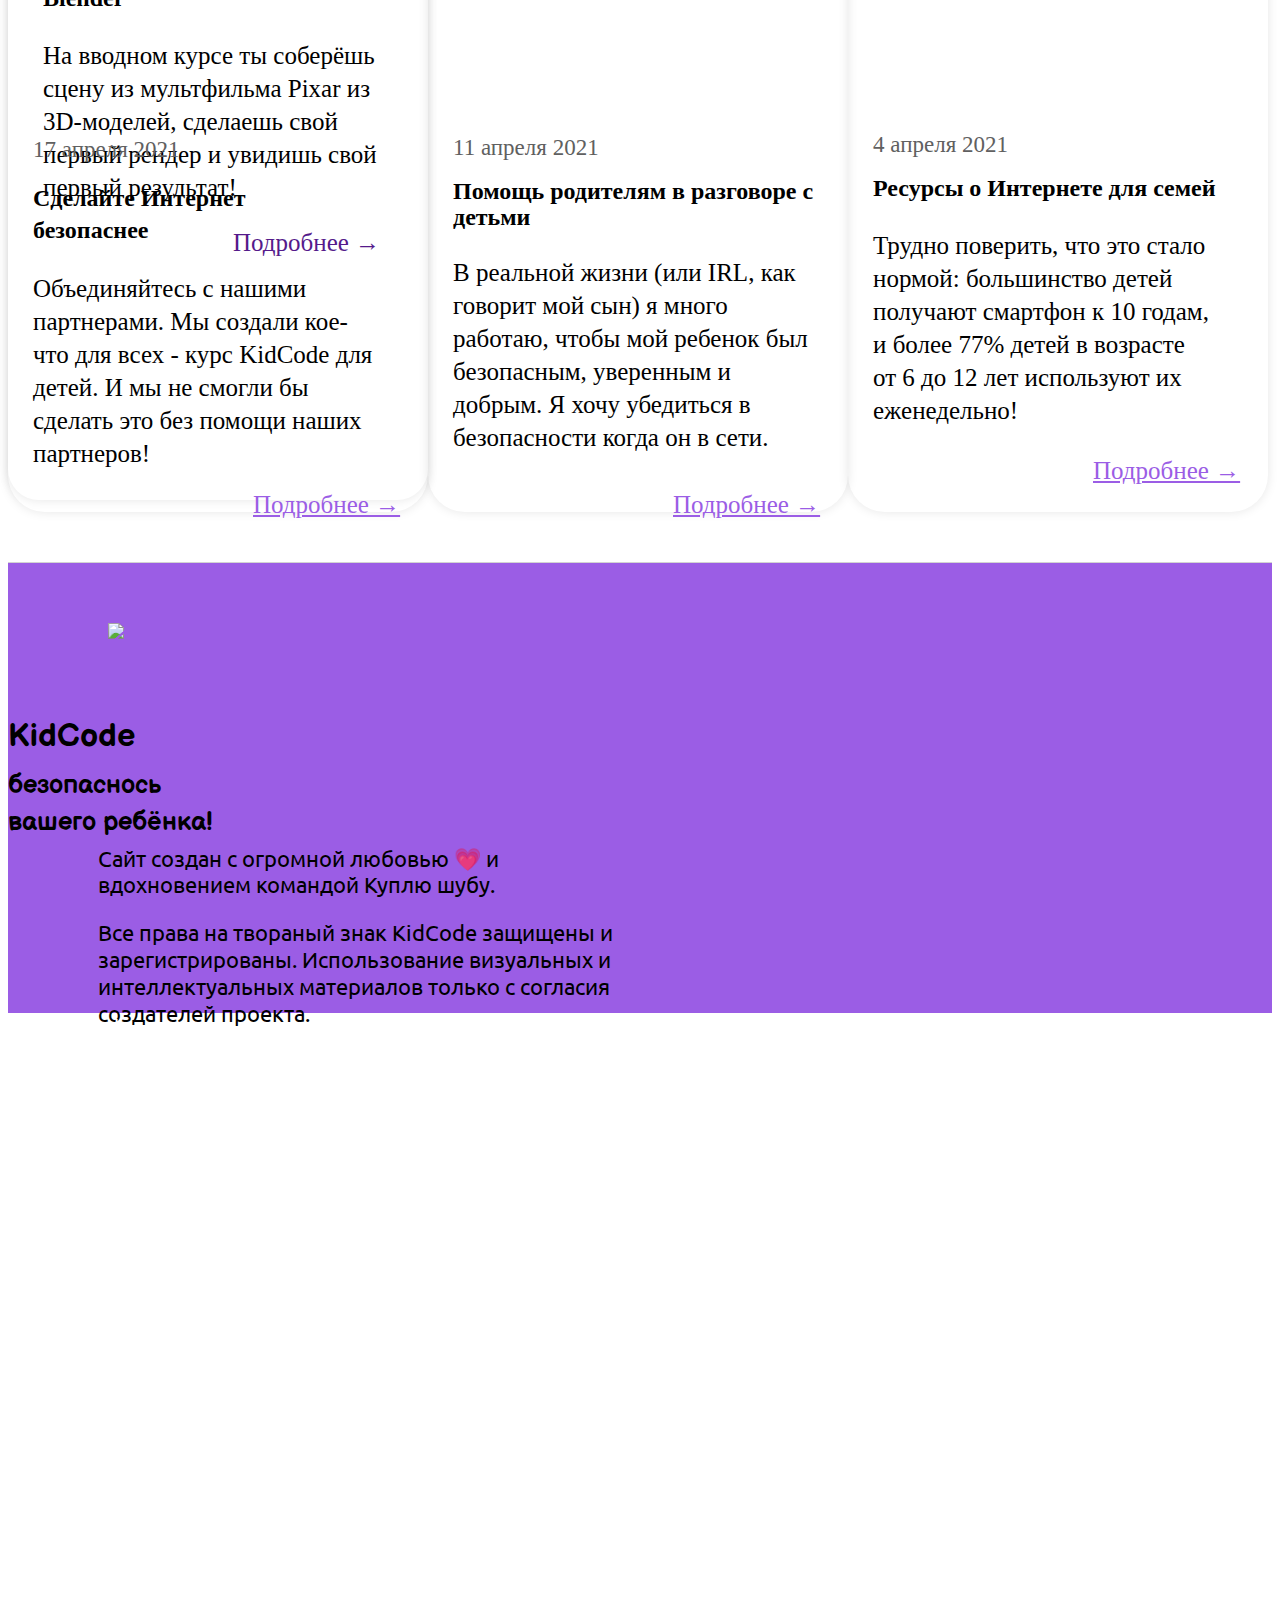
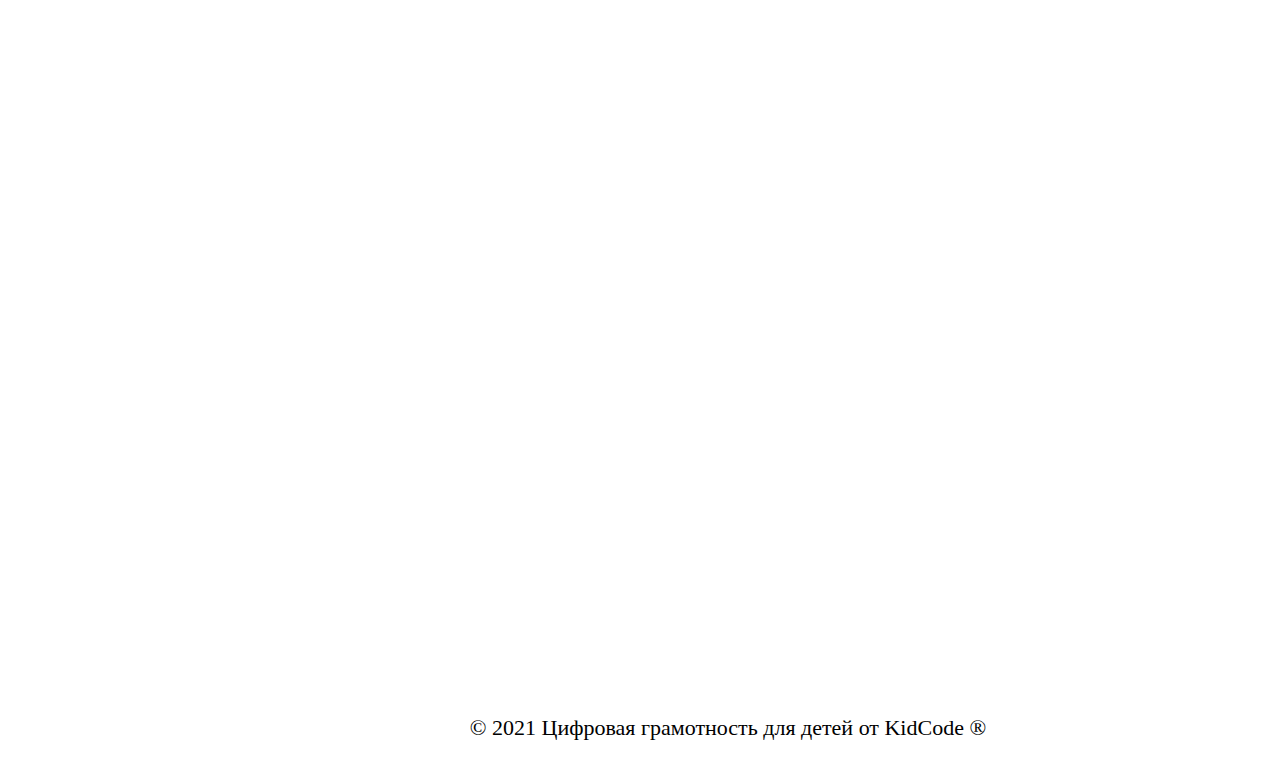
==== commit 7b7ffd88: "Add files via upload" ====
--- a/Hackaton/index.html
+++ b/Hackaton/index.html
@@ -8,7 +8,7 @@
 
 
 </head>
-<body style="background-color: #FFFFFF; " class="fade-in-image  ">
+<body style="background-color: #FFFFFF; " class="fade-in-image col-12">
 	
 	<!-- container div -->
 	<div class="mx-auto" style="background-color: #FEE440; height: 800px" id="head">
@@ -339,7 +339,7 @@
 			<p style="color: #FEE440; font-size: 32px; font-family: 'Balsamiq'; padding-top: 35px;line-height: 10px" class="" id="news"> Последние Новости </p>
 			<h1 class="mx-auto" style="color: black; font-size: 52px; font-family: 'Ubuntu'; margin-top: 0px; padding-left: 20px; width: 720px;line-height: 51px ">  Всё с Чего-то Начинается - Откройте Новый Мир  </h1>
 		</div>	
-		<div class="d-flex mx-auto" style="width: 1540px; margin-top: 46px">
+		<div class="d-flex mx-auto" style="width: 1440px; margin-top: 46px">
 			<!-- 1st course -->
 			<div style="background-image: url('https://i.imgur.com/ecTwqOS.png'); background-size: 100% 100%; " class="news_size  mx-auto">
 				<p class="" style="font-size: 23px; margin-top:210px; margin-left: 25px;  color: #606060; line-height: 19px"> 17 апреля 2021 </p>	
--- a/Hackaton/style.css
+++ b/Hackaton/style.css
@@ -85,7 +85,7 @@
 .course_size {
 	width: 420px;
 	height: 582px;
-	box-shadow: 0 0 10px rgba(0,0,0,0.5);
+	box-shadow: 0 0 11px rgba(0,0,0,0.1);
 	border-radius: 31px
 
 }
@@ -93,7 +93,7 @@
 .news_size {
 	width: 420px;
 	height: 582px;
-	box-shadow: 0 0 10px rgba(0,0,0,0.5);
+	box-shadow: 0 0 11px rgba(0,0,0,0.1);
 	border-radius: 37px
 
 }
@@ -113,6 +113,18 @@
 
 .ubuntuI {
 	font-family: UbuntuI
+}
+
+.ubuntuB {
+	font-family: UbuntuB
+}
+
+.d-none {
+	display: none;
+}
+
+.b-size {
+	background-size: 100% 100%
 }
 
 
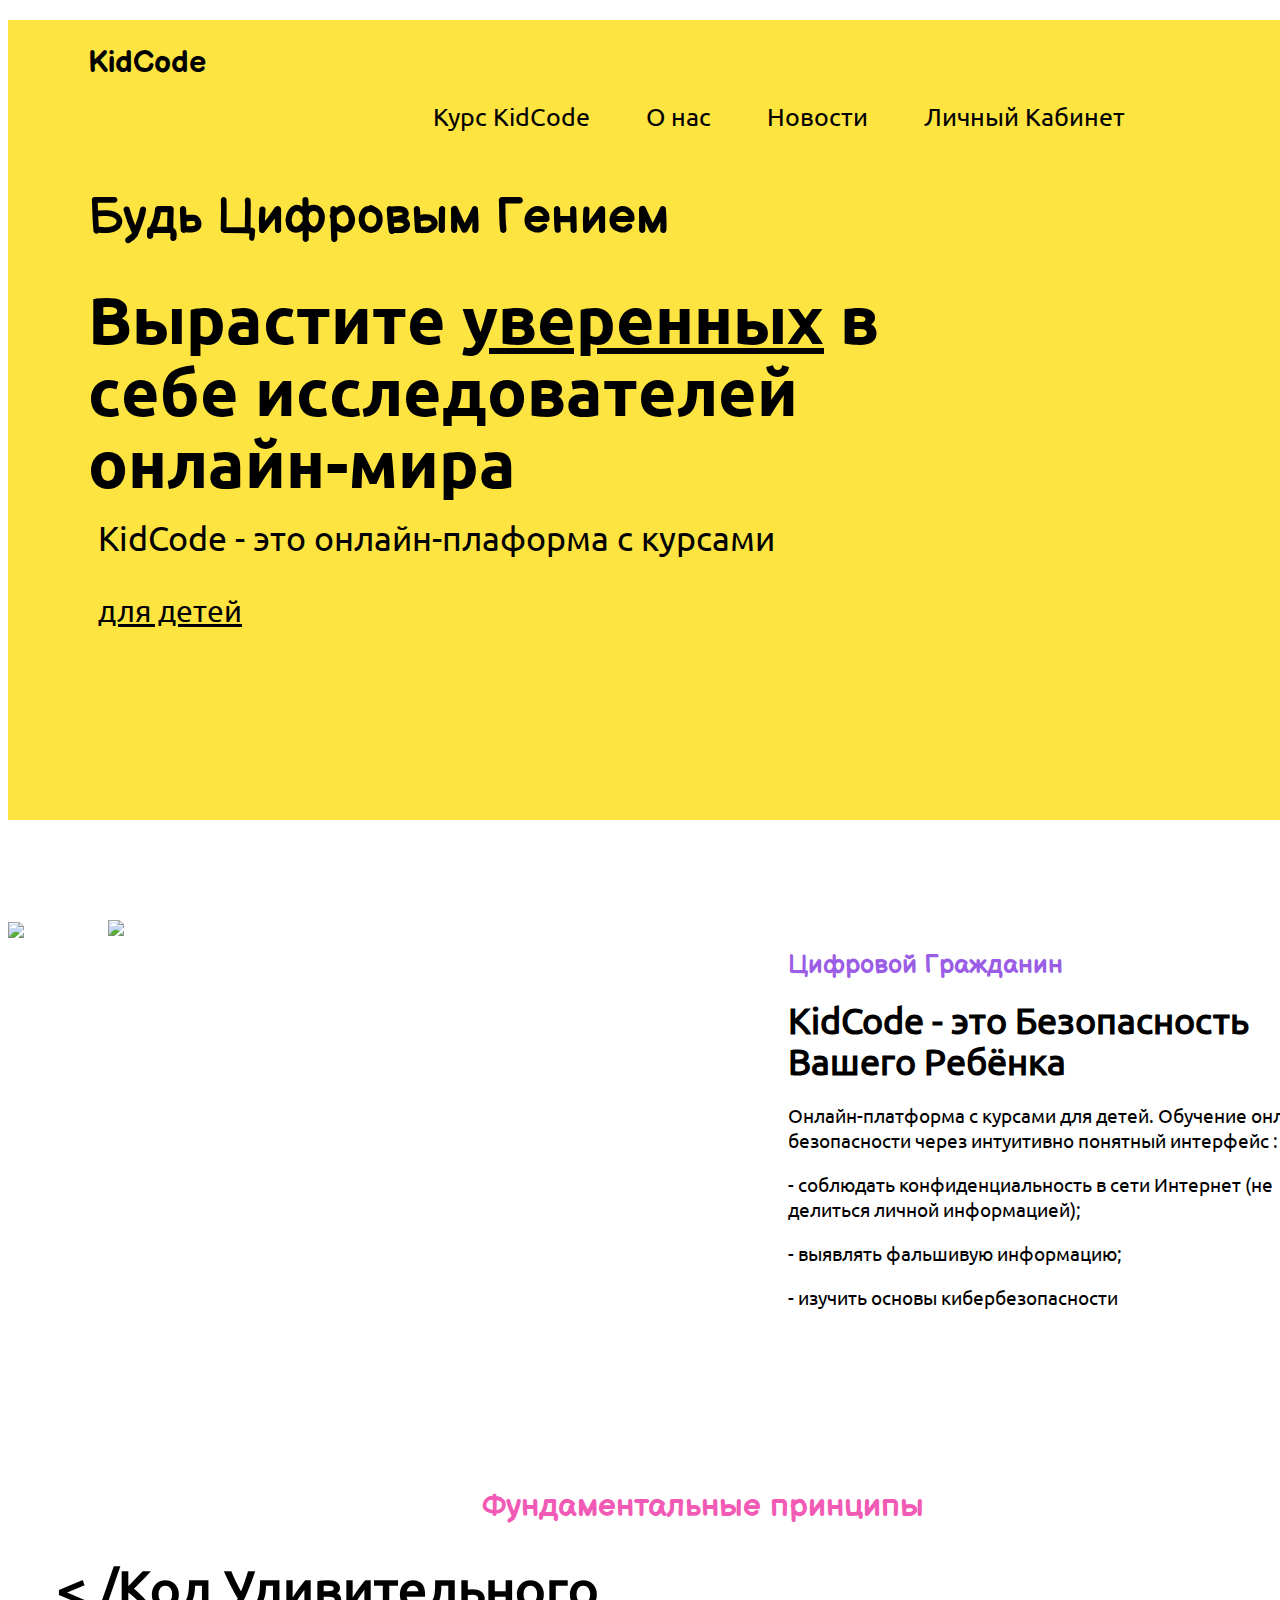
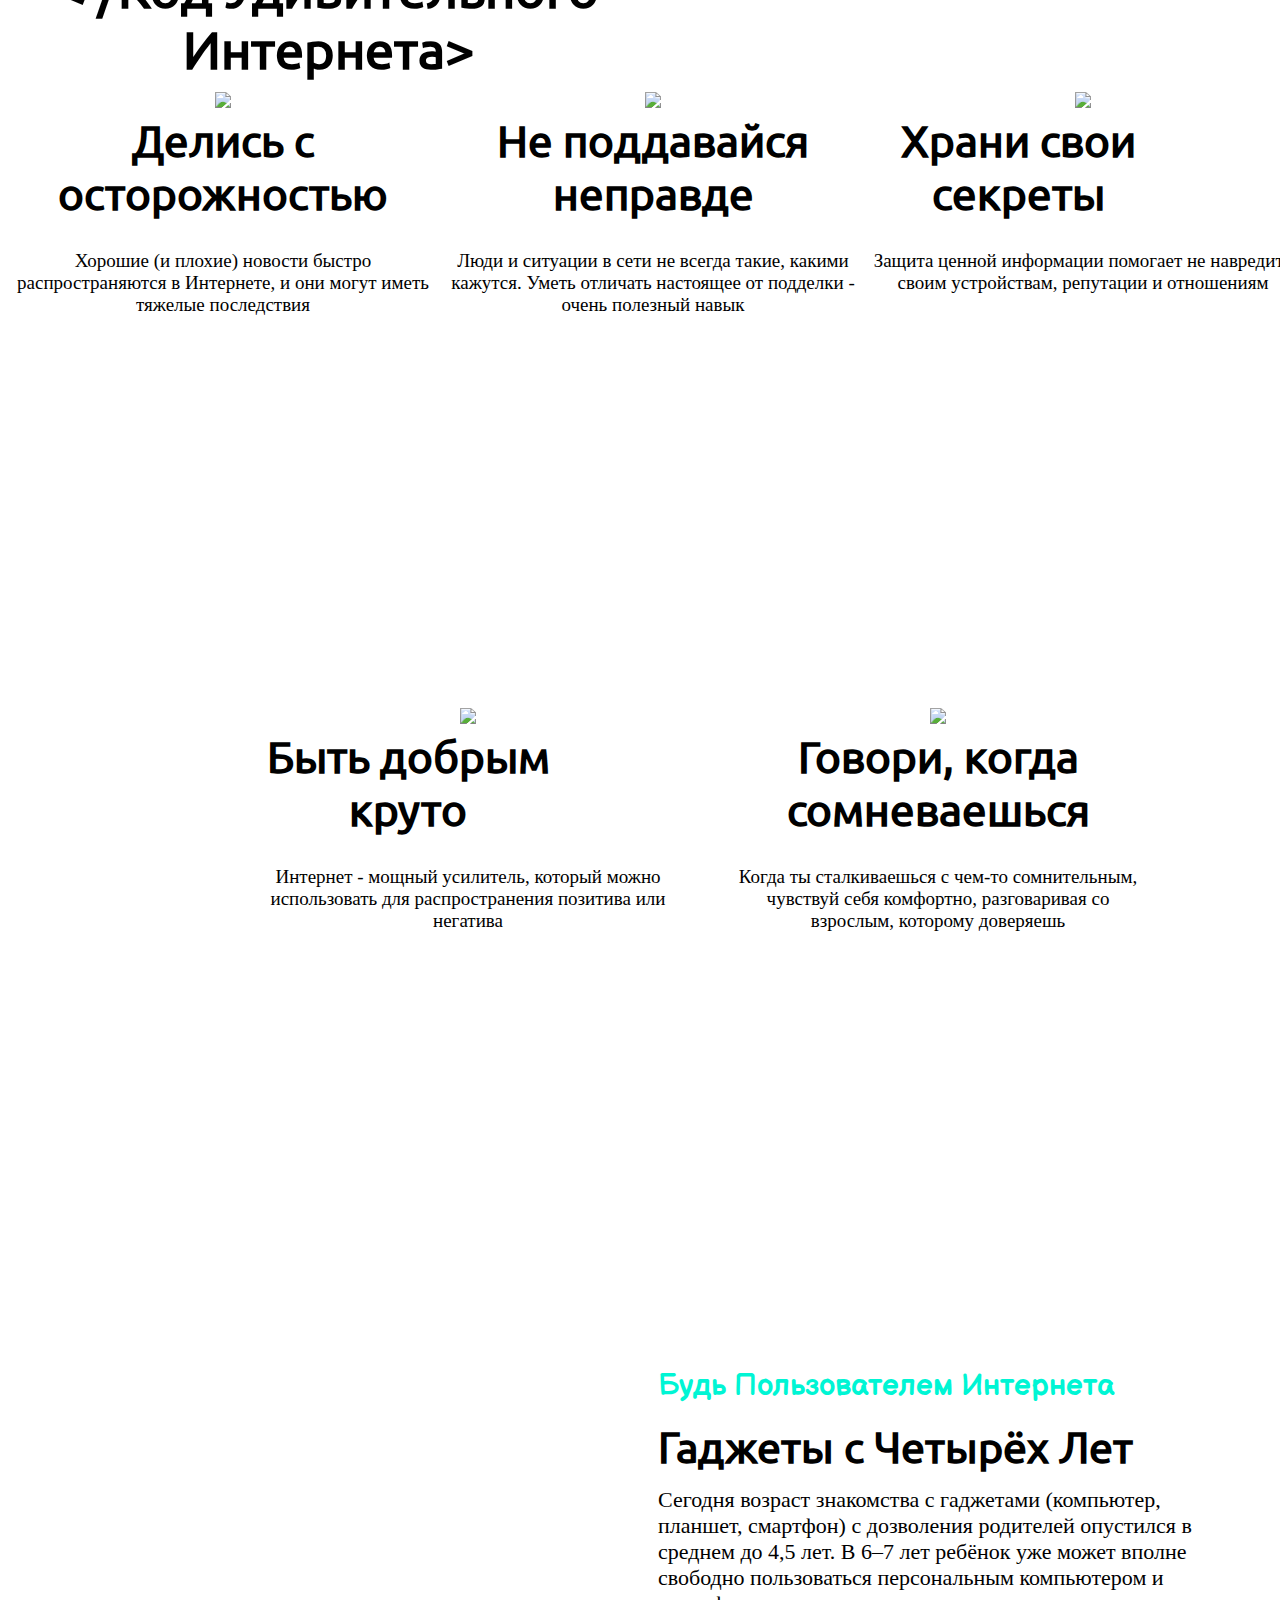
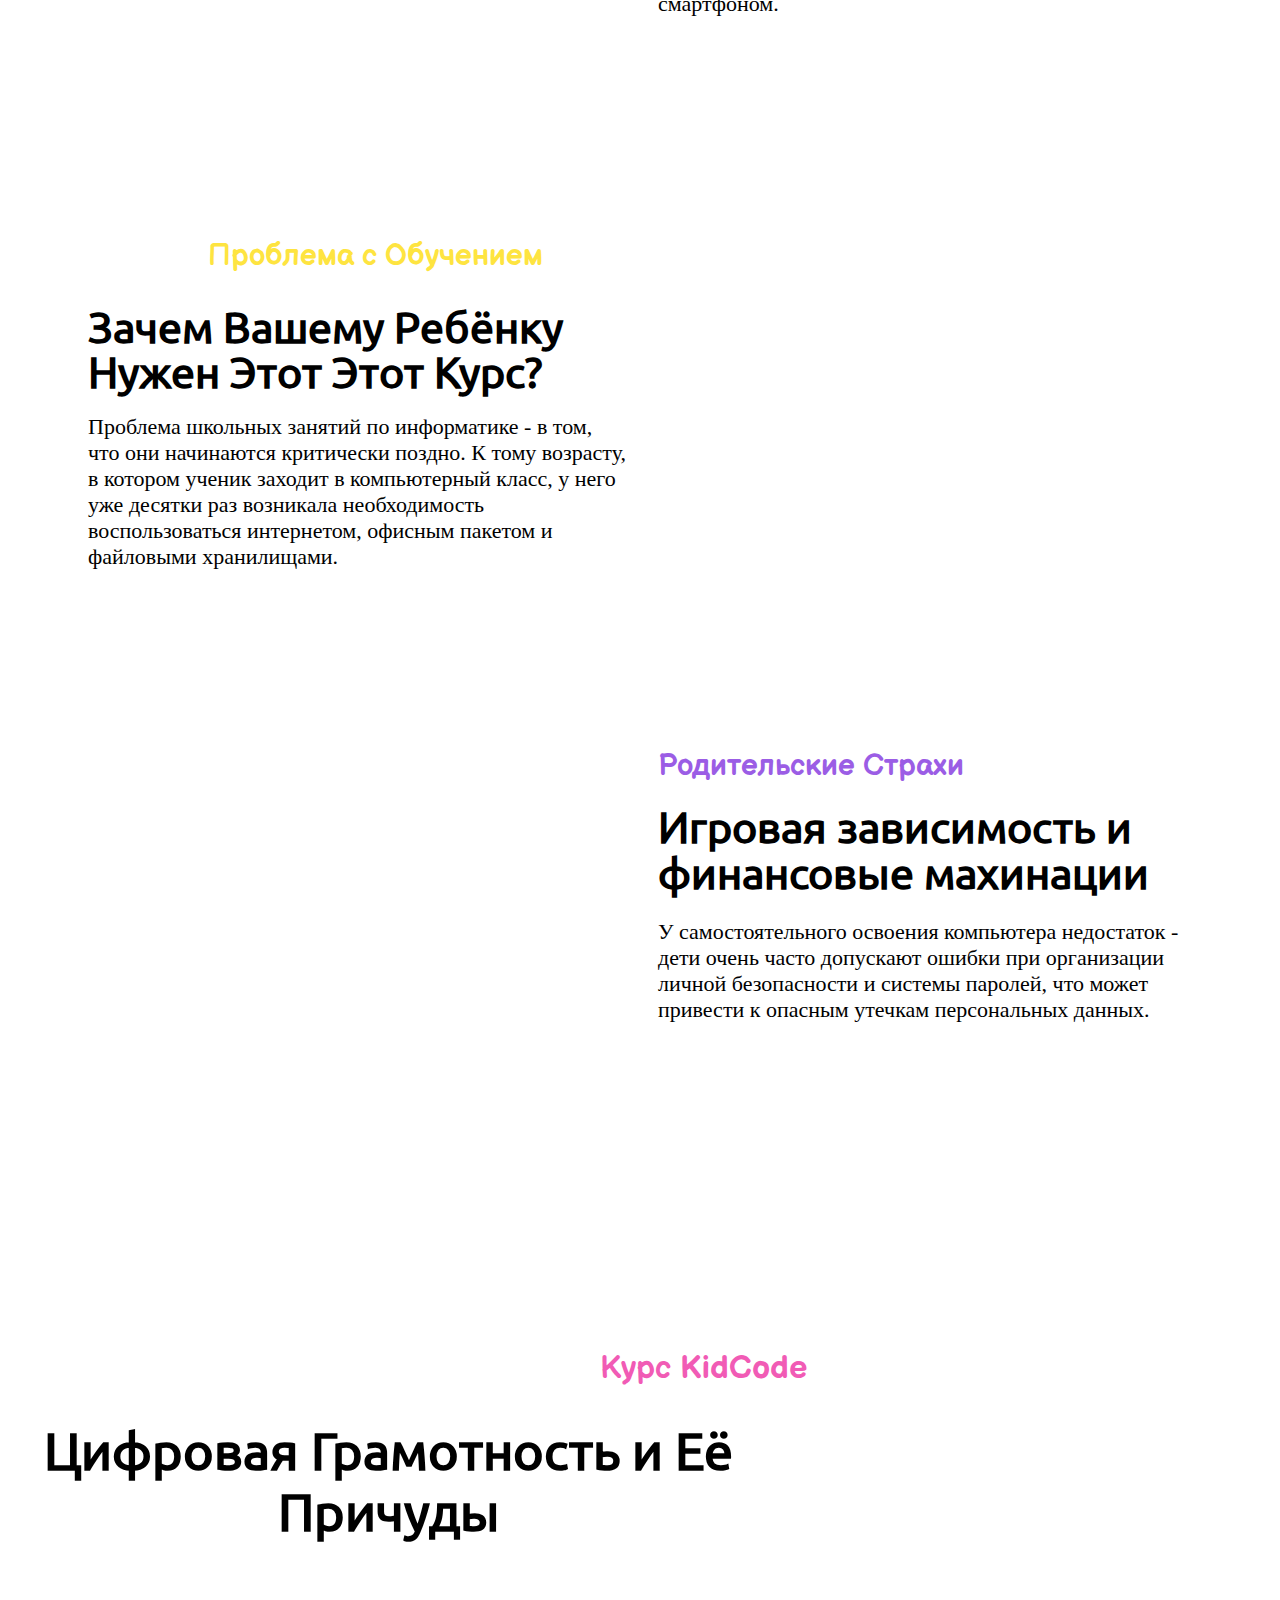
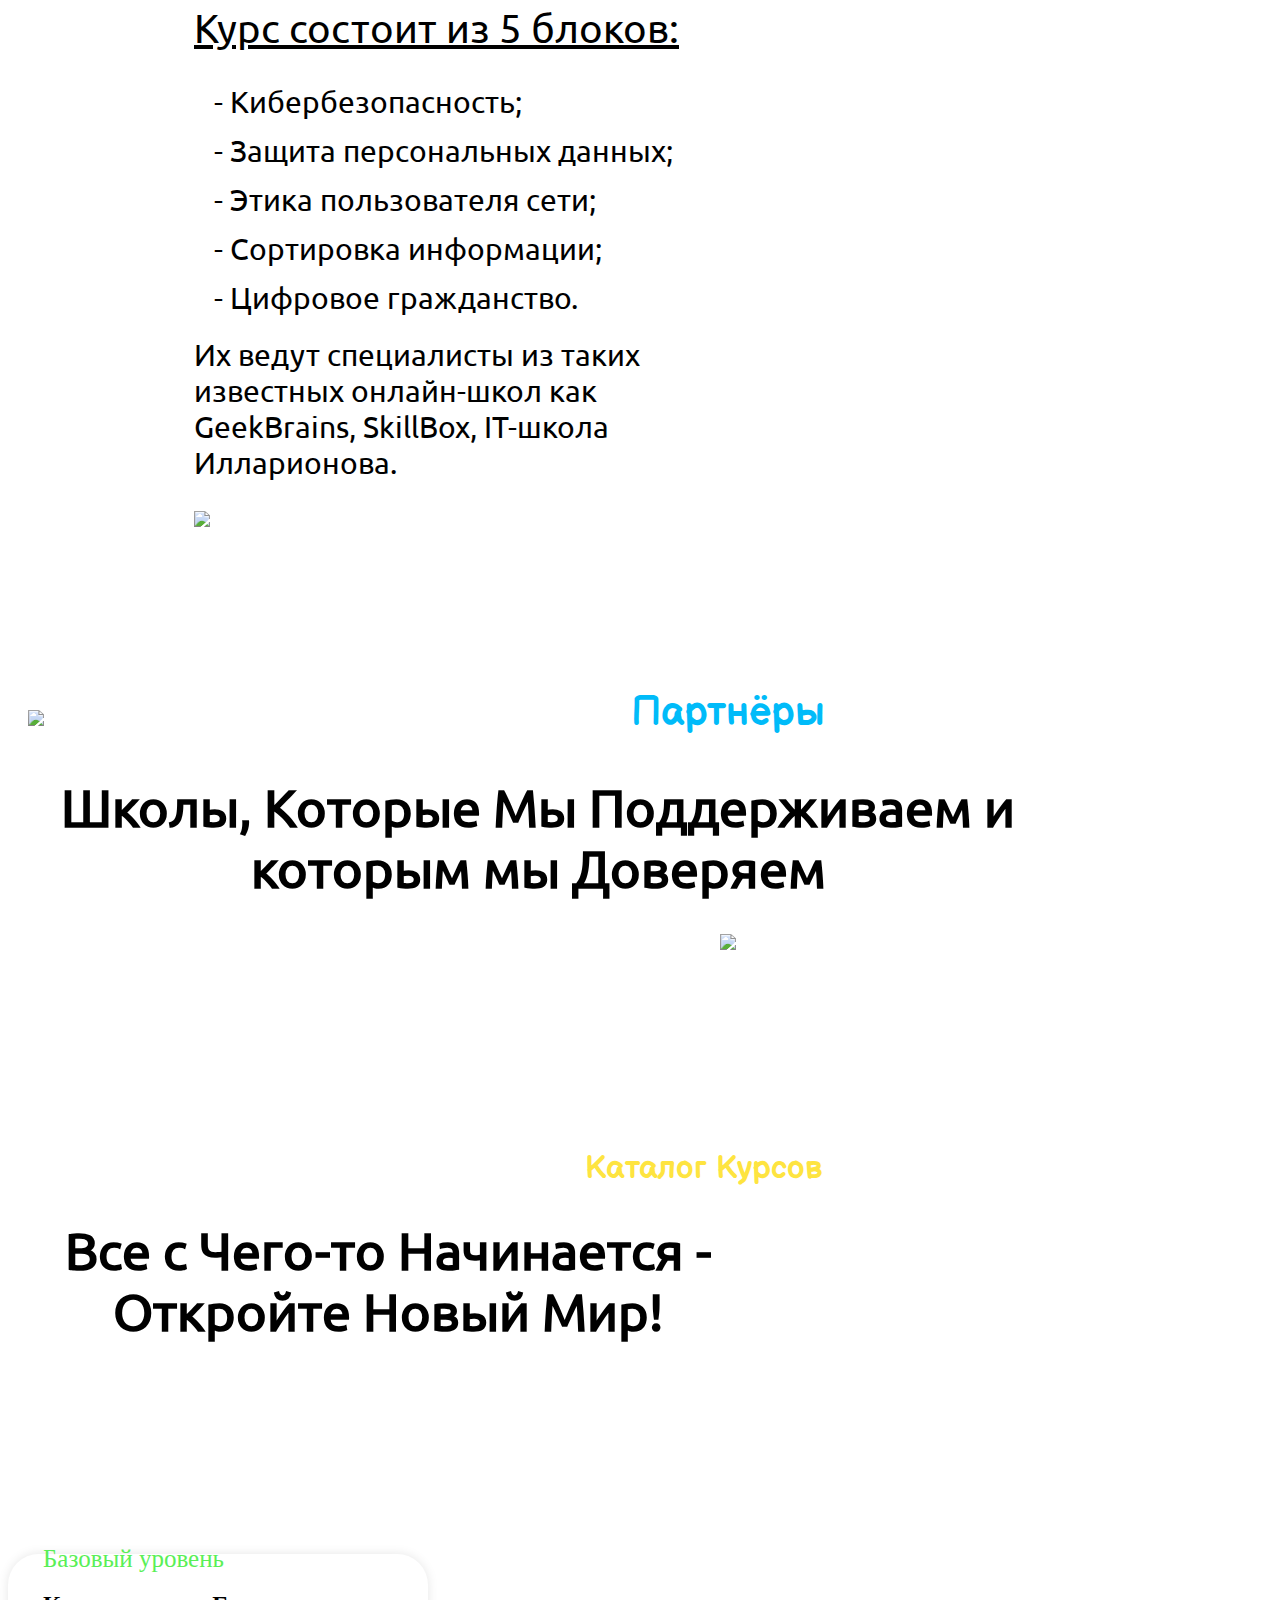
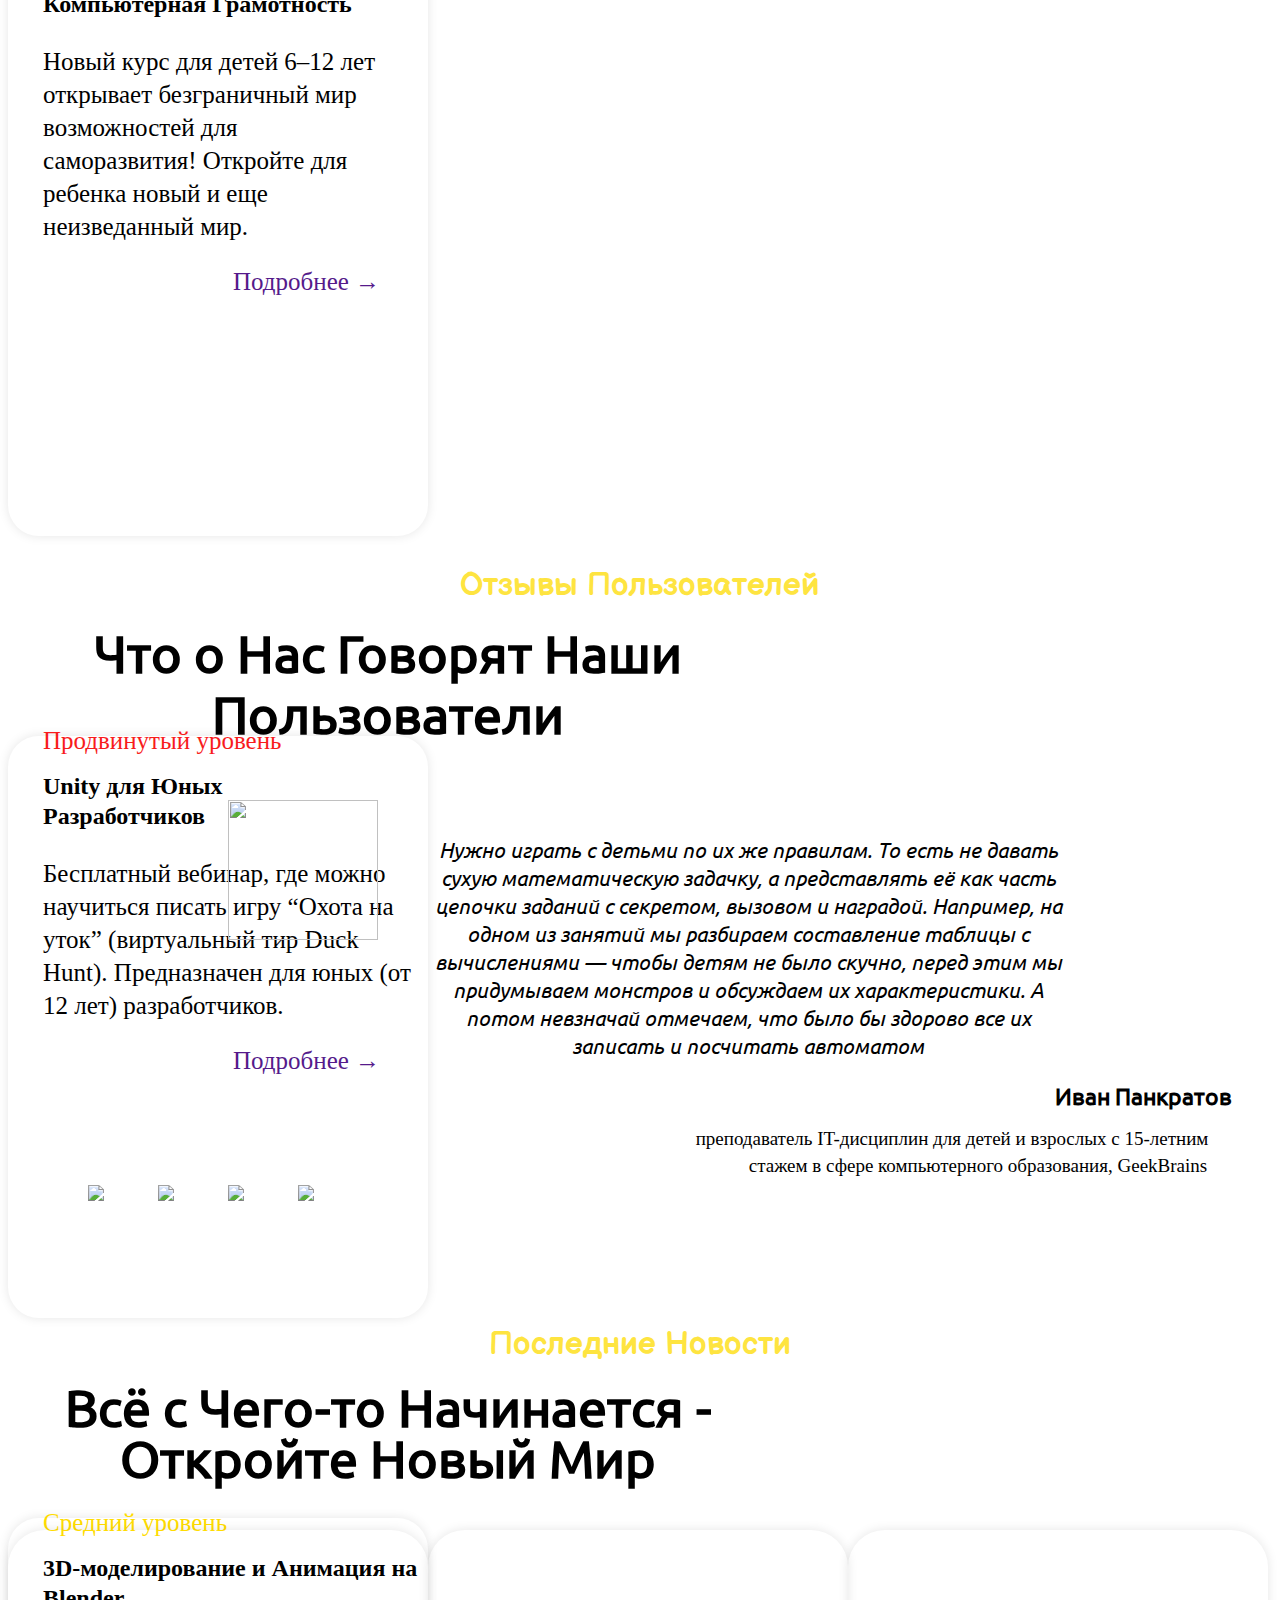
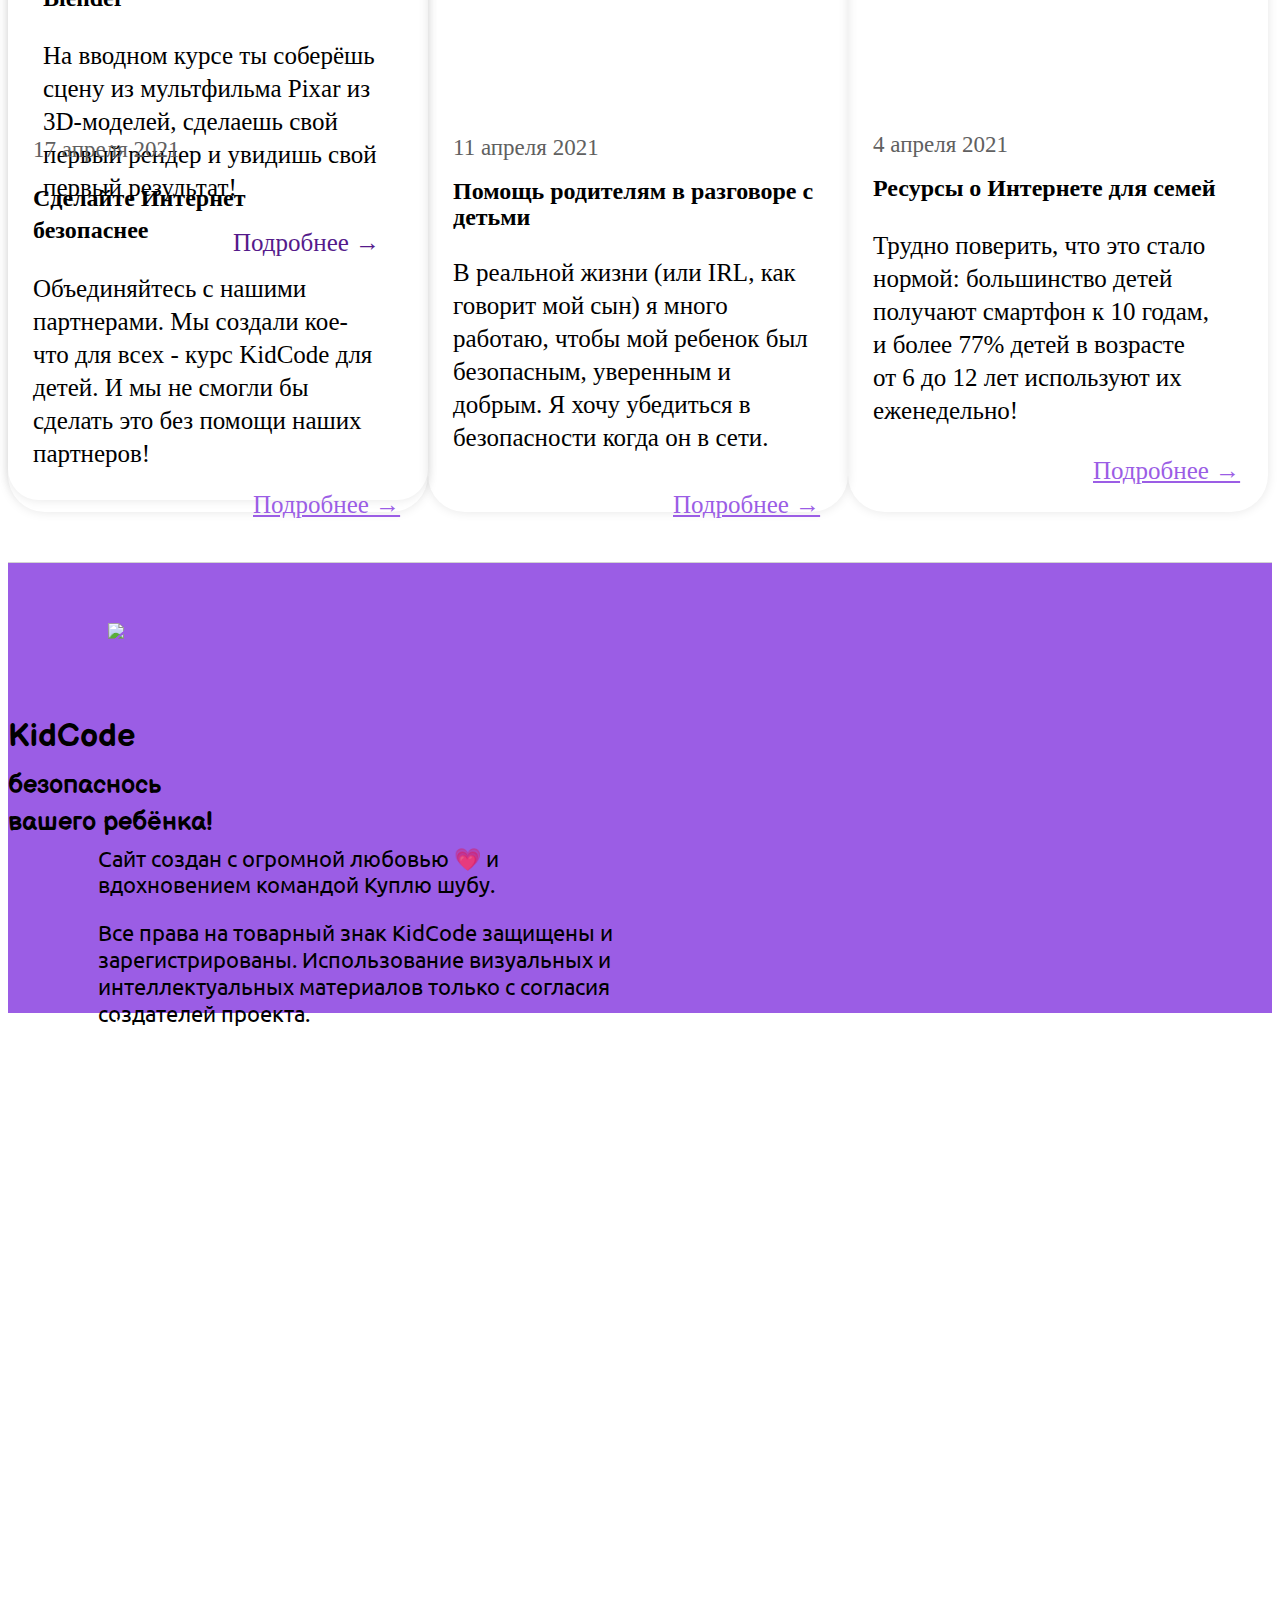
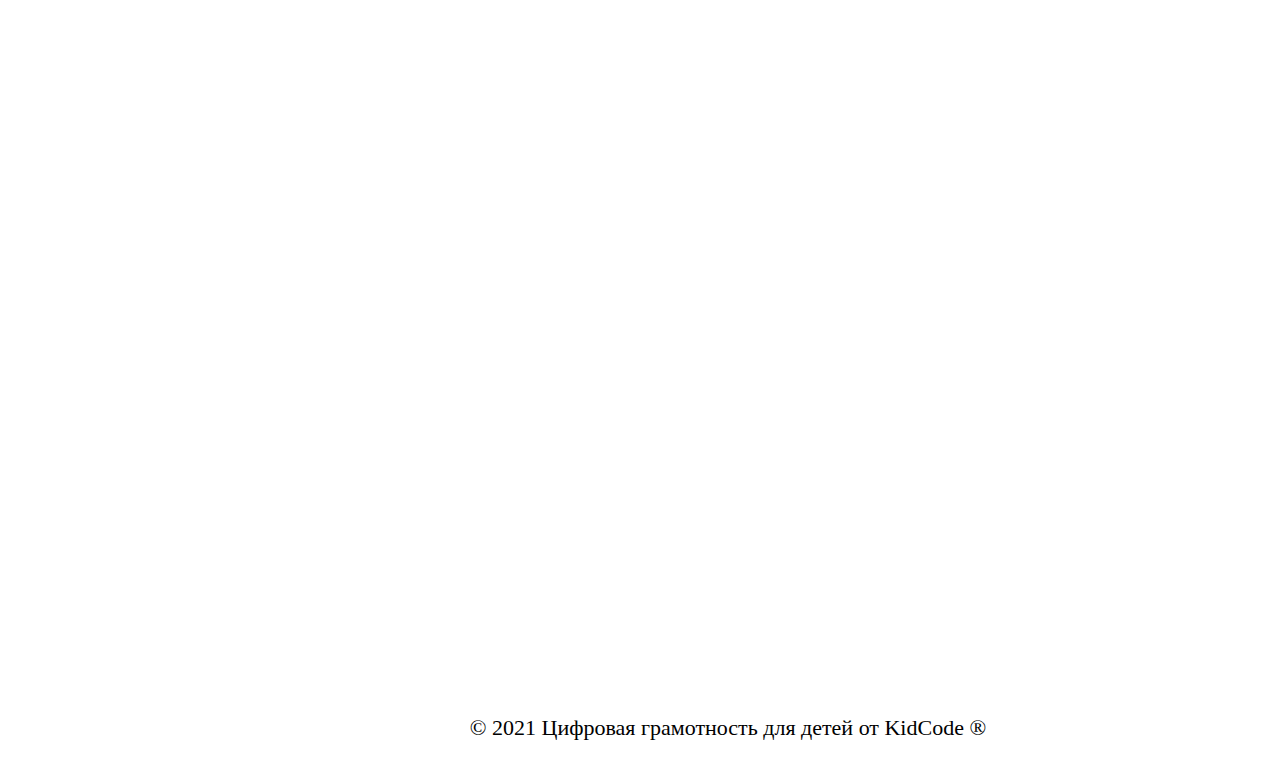
==== commit 642b3d6b: "Add files via upload" ====
--- a/Hackaton/index.html
+++ b/Hackaton/index.html
@@ -4,7 +4,7 @@
     <title>KidCode</title>
     <link rel="stylesheet" href="https://cdn.jsdelivr.net/npm/bootstrap@4.5.3/dist/css/bootstrap.min.css" integrity="sha384-TX8t27EcRE3e/ihU7zmQxVncDAy5uIKz4rEkgIXeMed4M0jlfIDPvg6uqKI2xXr2" crossorigin="anonymous">
     <link rel="stylesheet" type="text/css" href="style.css">
-	
+	<link rel="icon" type="image/x-icon" href="https://i.imgur.com/oJhGkGS.png"  />
 
 
 </head>
@@ -261,7 +261,7 @@
 		<div class="row mx-auto" style="margin-top: 55px">		
 			<!-- 1st course -->
 			<div style="background-image: url('https://i.imgur.com/DHEdboT.png'); background-size: 100% 100%;" class="course_size  mx-auto">
-				<p class="" style="font-size: 25px; margin-top:200px; margin-left: 35px;  color: green; line-height: 10px"> Базовый уровень </p>	
+				<p class="" style="font-size: 25px; margin-top:200px; margin-left: 35px;  color: #59EF56; line-height: 10px"> Базовый уровень </p>	
 				<h2 class="" style="width: 320px; font-weight: bold; margin-left: 35px; margin-top: 1px; line-height: 30px"> Компьютерная Грамотность </h2>
 				<p class="clr_black" style="font-size: 25px; margin-left: 35px; padding-top: 1px; width: 340px; line-height: 33px">
 					Новый курс для детей 6–12 лет открывает безграничный мир возможностей для саморазвития! Откройте для ребенка новый и еще неизведанный мир.
@@ -397,7 +397,7 @@
 					<p class="ubuntu" style="width: 520px; font-size: 22px; margin-left: 90px; margin-top: 10px; line-height: 26px"> Сайт создан с огромной любовью 💗 и вдохновением командой Куплю шубу.
 					</p>
 					<p class="ubuntu" style="width: 520px; font-size: 22px; margin-left: 90px; margin-top: 3px; line-height: 27px">
-						Все права на твораный знак KidCode защищены и зарегистрированы. Использование визуальных и интеллектуальных материалов только с согласия создателей проекта.
+						Все права на  товарный знак KidCode защищены и зарегистрированы. Использование визуальных и интеллектуальных материалов только с согласия создателей проекта.
 					</p>
 				</div>
 				<!-- 1st bar -->
@@ -411,7 +411,7 @@
 					</div>
 
 
-					<div class="ml_20  " style="height: 40px; width: 168px; margin-top: 10px;">
+					<div class="ml_20  " style="height: 40px; width: 168px; margin-top: 30px;">
 						<a href="our_team.html" style="" class="clr_white F_link"> Команда </a>
 					</div>
 
